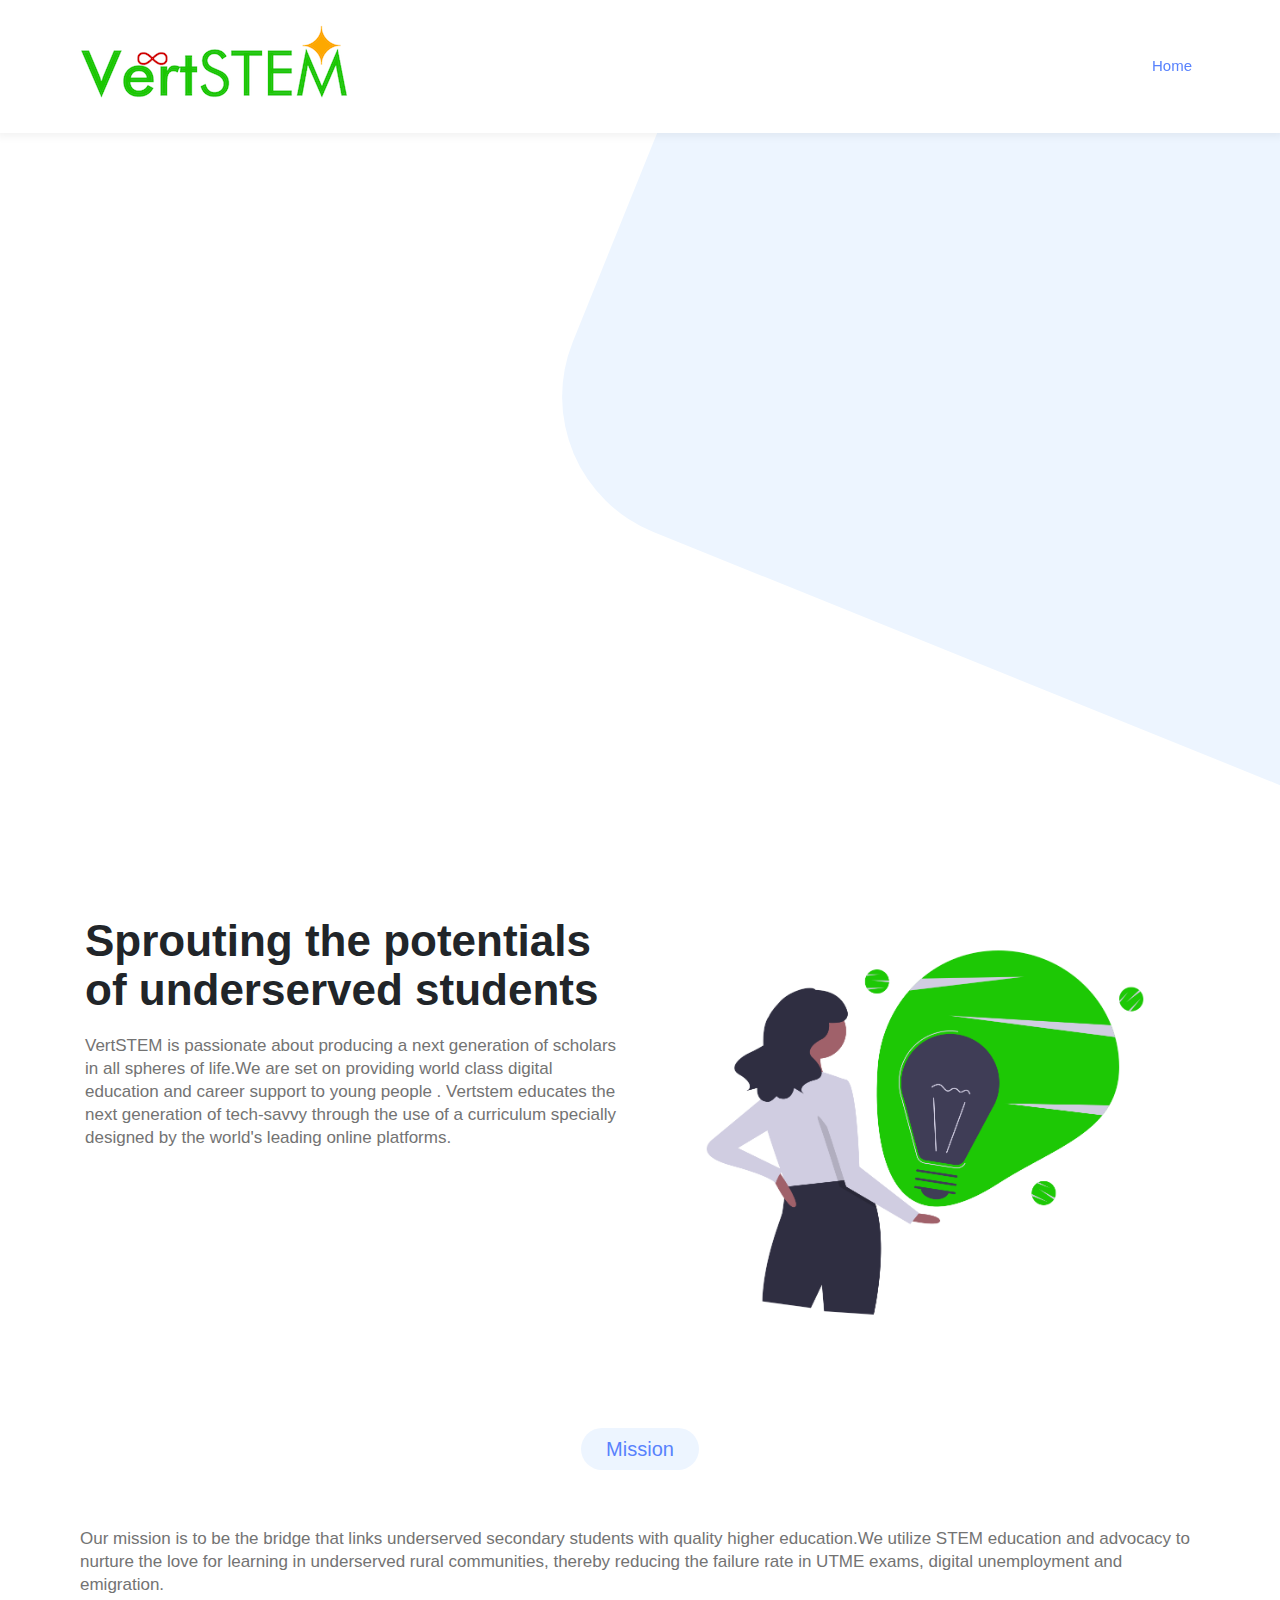
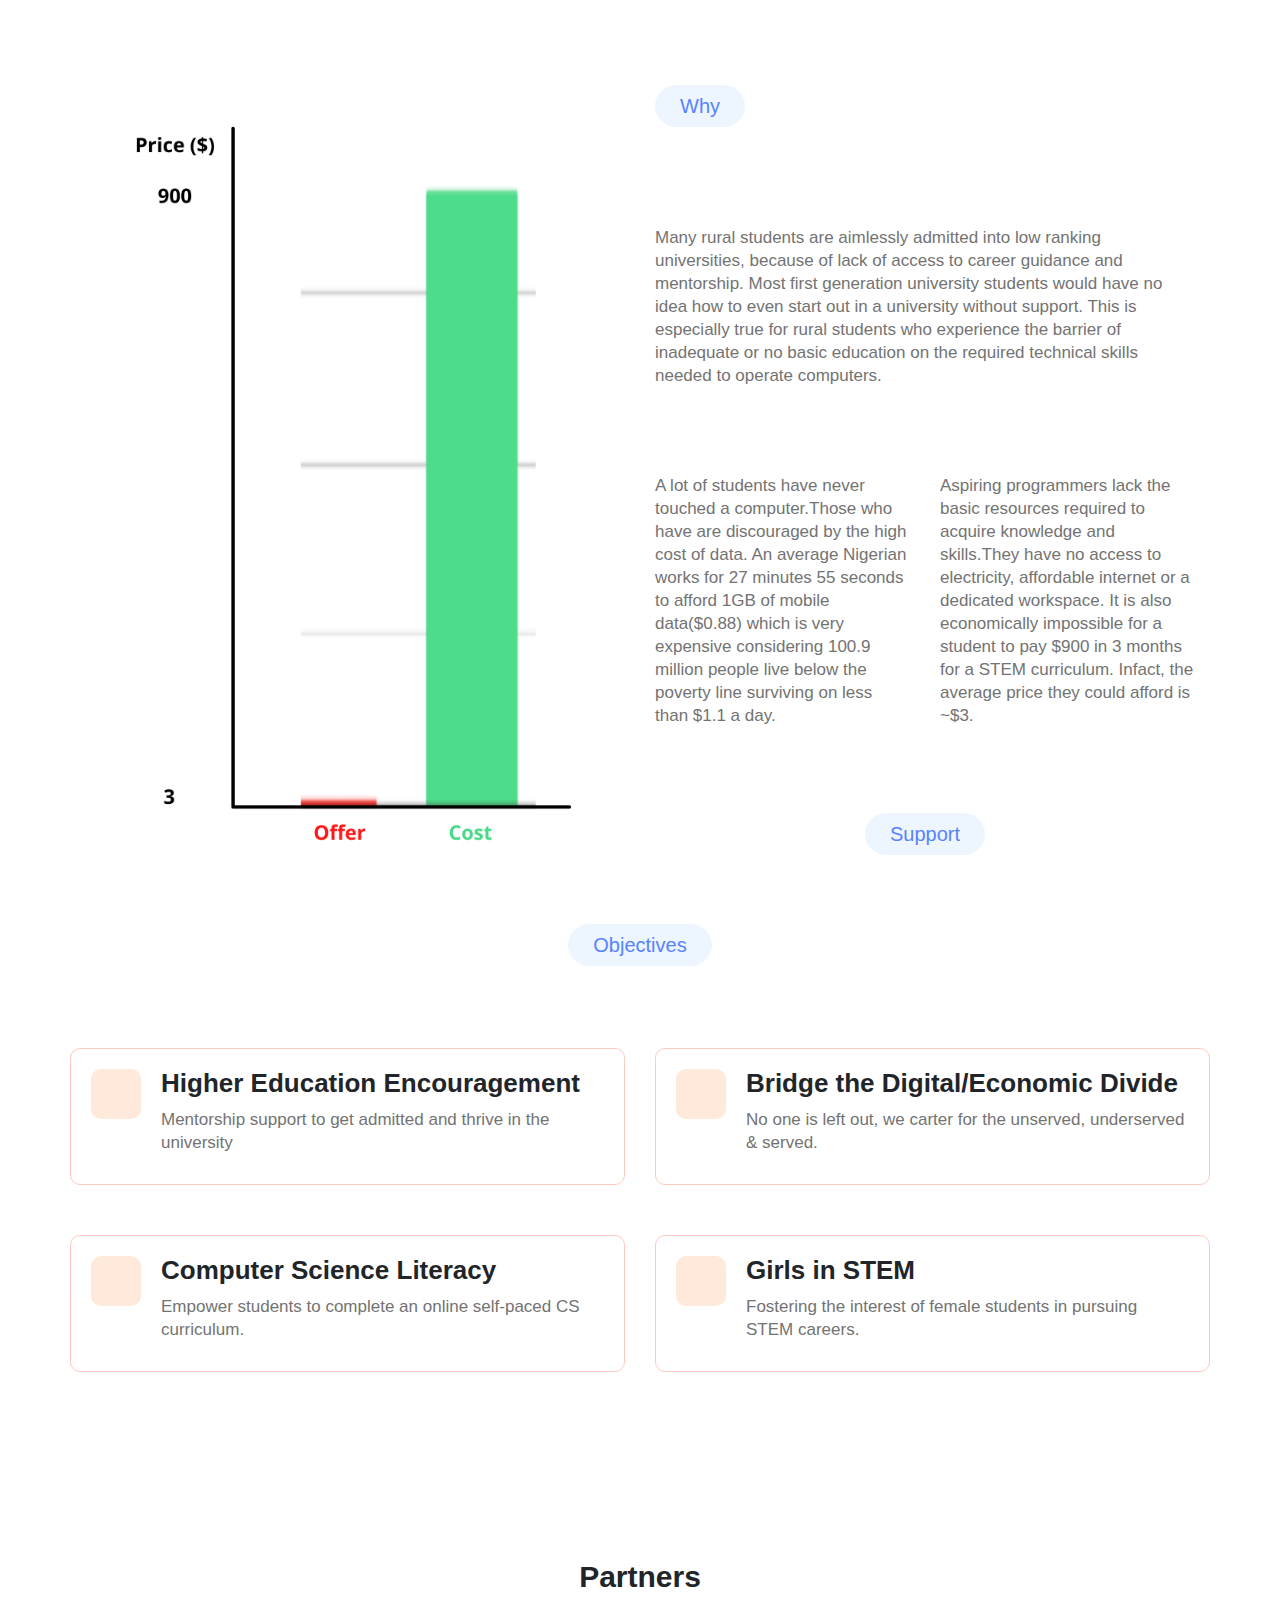
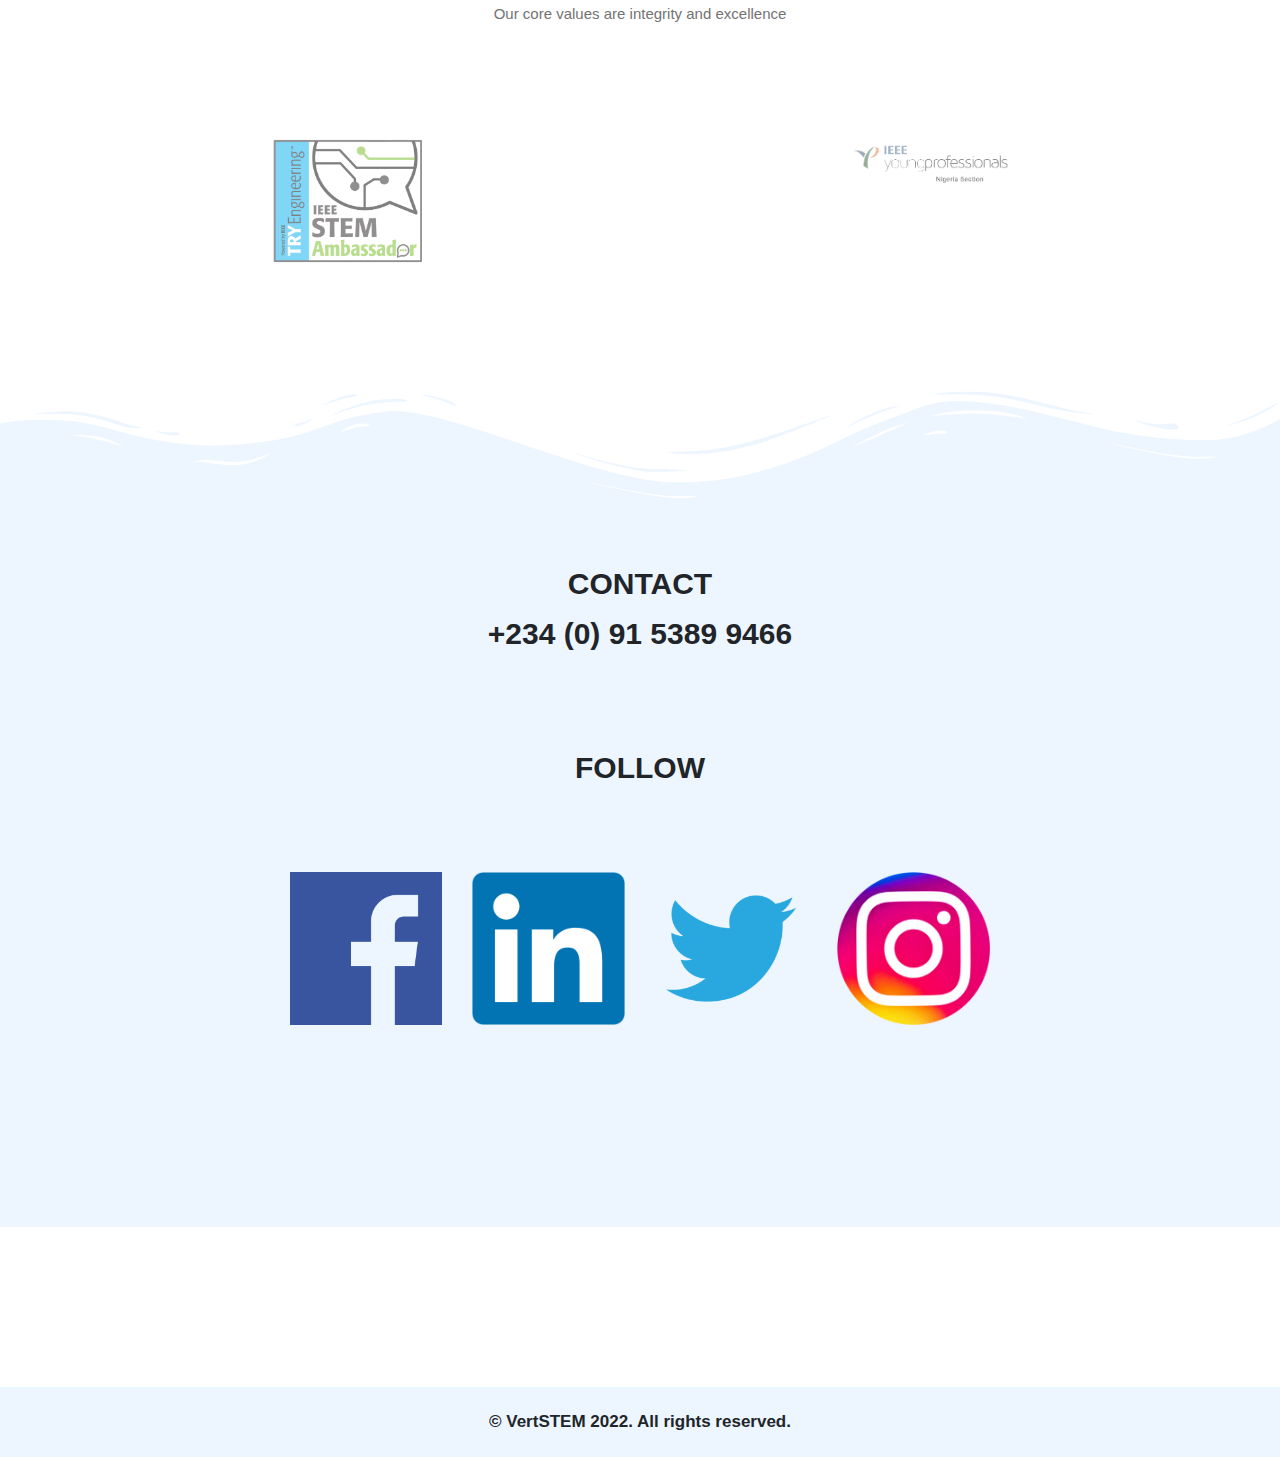
==== index.html @ 28c31aa7 "Add files via upload" ====
<!DOCTYPE html>
<!-- saved from url=(0024)https://digitalpulse.ng/ -->
<html lang="en-US" class="no-js no-svg" itemscope="">

<head><meta http-equiv="Content-Type" content="text/html; charset=UTF-8">

<meta name="viewport" content="width=device-width, initial-scale=1.0, minimum-scale=1.0, maximum-scale=1.0, user-scalable=no">
<link rel="profile" href="">
<title>VertSTEM</title>

	
<link rel="stylesheet"  href="./Digital Pulse Technologies – Creating cutting edge technologies_files/style-starter.css" >
<link rel="stylesheet" id="pxaas-style-css" href="./Digital Pulse Technologies – Creating cutting edge technologies_files/style.css" type="text/css" media="all">
<link rel="stylesheet" id="pxaas-color-css" href="./Digital Pulse Technologies – Creating cutting edge technologies_files/color.css" type="text/css" media="all">
<link rel="stylesheet" id="elementor-frontend-css" href="./Digital Pulse Technologies – Creating cutting edge technologies_files/frontend.min.css" type="text/css" media="all">

<link rel="stylesheet" id="elementor-post-4274-css" href="./Digital Pulse Technologies – Creating cutting edge technologies_files/post-4274.css" type="text/css" media="all">

<meta name="msapplication-TileImage" content="">
<link rel="icon" type="image/png" href="./Digital Pulse Technologies – Creating cutting edge technologies_files/vertstem1.png">

</head>



<body class="home page-template page-template-home-page page-template-home-page-php page page-id-4274 wp-custom-logo pxaas-body folio-archive- pxaas-front-page elementor-default elementor-page elementor-page-4274" data-elementor-device-mode="desktop" data-new-gr-c-s-check-loaded="14.1052.0" data-gr-ext-installed=""> 
                 
        <header class="navbar navbar-expand-lg navbar-special-transparent navbar-colored">

    		<div class="container">
        	<div class="logo-holder navbar-brand">

            <a  class="custom-logo-link" rel="home"><img src="./Digital Pulse Technologies – Creating cutting edge technologies_files/vertstem1.png" class="custom-logo" alt=""></a>        
        	</div>

        	<button class="navbar-toggler" type="button" data-toggle="collapse" data-target="#main-navbar" aria-controls="main-navbar" aria-expanded="false" aria-label="Toggle navigation">
            <span class="fa fa-bars"></span>
        	</button>
            <nav id="main-navbar" class="default-external-nav collapse navbar-collapse" aria-label="Top Menu">
        	<ul id="top-menu" class="navbar-nav ml-auto"><li id="menu-item-5813" class="menu-item menu-item-type-custom menu-item-object-custom current-menu-item current_page_item menu-item-home menu-item-5813"><a href="www.vertstem.org/" aria-current="page">Home</a></li>
			</ul>    
			</nav><!-- #site-navigation -->

          
            
            </div>
		</header> 

   			 <main role="main">



			
			<div data-elementor-type="post" data-elementor-id="4274" class="elementor elementor-4274" data-elementor-settings="[]">
			<div class="elementor-inner">
			<div class="elementor-section-wrap">
							
			<section class="elementor-element elementor-element-50d622d img-shape-1 elementor-section-height-min-height elementor-section-boxed elementor-section-height-default elementor-section-items-middle elementor-section elementor-top-section" data-id="50d622d" data-element_type="section" data-settings="{&quot;background_background&quot;:&quot;classic&quot;}">

			<div class="elementor-container elementor-column-gap-default">
			<div class="elementor-row">
			<div class="elementor-element elementor-element-29823d1 elementor-column elementor-col-100 elementor-top-column" data-id="29823d1" data-element_type="column" id="home-sec">
			<div class="elementor-column-wrap  elementor-element-populated">
			<div class="elementor-widget-wrap">
			<div class="elementor-element elementor-element-59ad6de elementor-widget elementor-widget-hero_slider" data-id="59ad6de" data-element_type="widget" data-widget_type="hero_slider.default">
			<div class="elementor-widget-container">
			<div class="sec-hero-slider">
            <iframe width="560" height="315" src="https://www.youtube-nocookie.com/embed/OPOu_HGy3Zk?controls=0" title="YouTube video player" frameborder="0" allow="accelerometer; autoplay; clipboard-write; encrypted-media; gyroscope; picture-in-picture" allowfullscreen></iframe>
                                                   
            </div>
            </div>
			<div>
			</div>
			</div>
			</div>
			</div>
			</div>
			</div>
			</section>



			<section class="elementor-element elementor-element-93895d3 elementor-section-boxed elementor-section-height-default elementor-section-height-default elementor-section elementor-top-section" data-id="93895d3" data-element_type="section" id="about-sec">

				<div class="elementor-container elementor-column-gap-default">
				<div class="elementor-row">
				<div class="elementor-element elementor-element-85b320d elementor-column elementor-col-100 elementor-top-column" data-id="85b320d" data-element_type="column">
				<div class="elementor-column-wrap  elementor-element-populated">
				<div class="elementor-widget-wrap">

				<section class="elementor-element elementor-element-58a046e elementor-section-boxed elementor-section-height-default elementor-section-height-default elementor-section elementor-inner-section" data-id="58a046e" data-element_type="section">

				<div class="elementor-container elementor-column-gap-default">
				<div class="elementor-row">
				<div class="elementor-element elementor-element-9e30d43 elementor-column elementor-col-50 elementor-inner-column" data-id="9e30d43" data-element_type="column">
				<div class="elementor-column-wrap  elementor-element-populated">
				<div class="elementor-widget-wrap">
				<div class="elementor-element elementor-element-becbc73 elementor-widget elementor-widget-feature_box" data-id="becbc73" data-element_type="widget" data-widget_type="feature_box.default">
				<div class="elementor-widget-container">
			         
                <div class="no-column">
                <div class="feature-box feature-box-left feature-type-not-icon-1-3 mt-25px mb-25px wow fadeIn" data-wow-delay="0s" style="visibility: visible; animation-delay: 0s; animation-name: fadeIn;">
                    
                                        
                <div class="sec-content">

                <h1 class="mb-20px">Sprouting the potentials of underserved students</h1>

                <p>VertSTEM is  passionate about producing a next generation of scholars in all spheres of life.We are set on providing world class digital education and career support to young people . Vertstem educates the next generation of tech-savvy through the use of a curriculum specially designed by the world's leading online platforms.</p>
                                
                          
                </div>
                </div>
                </div>
        		</div>
				</div>

				<div class="elementor-element elementor-element-817ba3c elementor-widget elementor-widget-text-editor" data-id="817ba3c" data-element_type="widget" data-widget_type="text-editor.default">
				<div class="elementor-widget-container">
					
				</div>
				</div>
				<div class="elementor-element elementor-element-addd4ff elementor-widget elementor-widget-px_button" data-id="addd4ff" data-element_type="widget" data-widget_type="px_button.default">
				
				</div>
				</div>
				</div>
				</div>
				<div class="elementor-element elementor-element-6321278 elementor-column elementor-col-50 elementor-inner-column" data-id="6321278" data-element_type="column">
				<div class="elementor-column-wrap  elementor-element-populated">
				<div class="elementor-widget-wrap">
				<div class="elementor-element elementor-element-ea1587c elementor-widget elementor-widget-px_image" data-id="ea1587c" data-element_type="widget" data-widget_type="px_image.default">
				<div class="elementor-widget-container">
			    <div class="mt-25px mb-25px">
                            
                    <img class="" src="./Digital Pulse Technologies – Creating cutting edge technologies_files/x.png" alt="">
               
                        
                </div>
        		</div>
				</div>
				</div>
				</div>
				</div>
				</div>
				</div>
			</section>


			<section class="elementor-element elementor-element-9e5ee8c elementor-section-boxed elementor-section-height-default elementor-section-height-default elementor-section elementor-inner-section" data-id="9e5ee8c" data-element_type="section">


				<div class="elementor-container elementor-column-gap-default">
				<div class="elementor-row">
				<div class="elementor-element elementor-element-2ce9e07 elementor-column elementor-col-100 elementor-inner-column" data-id="2ce9e07" data-element_type="column">
				<div class="elementor-column-wrap  elementor-element-populated">
				<div class="elementor-widget-wrap">
				<div class="elementor-element elementor-element-71a4bd6 elementor-widget elementor-widget-section_title" data-id="71a4bd6" data-element_type="widget" data-widget_type="section_title.default">
				<div class="elementor-widget-container">
			    <div class="section-title section-title-center">

                <!--h3 class="title-h">Mission</h3-->
                <span class="fs-20 fw-400 pt-10px pb-10px pr-25px pl-25px radius-50px bg-gray color-blue">Mission</span>

                <br> </br>  <br> </br>
                                       
                </div> 

                <p class="title-p">Our mission is to be the bridge that links underserved secondary students with quality higher education.We utilize STEM education and advocacy to nurture the love for learning in underserved rural communities, thereby reducing the failure rate in UTME exams, digital unemployment and emigration. </p>
             
       			</div>
        		</div>
				</div>

			</section>

			<section class="elementor-element elementor-element-ca918c5 elementor-section-boxed elementor-section-height-default elementor-section-height-default elementor-section elementor-inner-section" data-id="ca918c5" data-element_type="section">
					<div class="elementor-container elementor-column-gap-default">
				    <div class="elementor-row">
				    <div class="elementor-element elementor-element-e5cb6f5 elementor-column elementor-col-50 elementor-inner-column" data-id="e5cb6f5" data-element_type="column">
			        <div class="elementor-column-wrap  elementor-element-populated">
					<div class="elementor-widget-wrap">
				    <div class="elementor-element elementor-element-f35b940 elementor-widget elementor-widget-px_image" data-id="f35b940" data-element_type="widget" data-widget_type="px_image.default">
				    <div class="elementor-widget-container">
			        <div class="mt-25px mb-25px">
                            
                    <img class="" src="./Digital Pulse Technologies – Creating cutting edge technologies_files/price.png" alt="">
                        
                    </div>
        		    </div>
				    </div>
					</div>
			        </div>
		            </div>


				    <div class="elementor-element elementor-element-b798c7e elementor-column elementor-col-50 elementor-inner-column" data-id="b798c7e" data-element_type="column">
					<div class="elementor-column-wrap  elementor-element-populated">
					<div class="elementor-widget-wrap">
					<div class="elementor-element elementor-element-a29e73c elementor-widget elementor-widget-feature_box" data-id="a29e73c" data-element_type="widget" data-widget_type="feature_box.default">
					<div class="elementor-widget-container">   
            		<div class="no-column">
                	<div class="feature-box feature-box-left feature-type-not-icon-1-3 mt-25px mb-25px " data-wow-delay="0s">                 
                    <div class="sec-content">

                     <span class="fs-20 fw-400 pt-10px pb-10px pr-25px pl-25px radius-50px bg-gray color-blue">Why</span>
                                  <br> </br>  <br> </br> <br> </br>                                                     
                                
                                                            <!-- <div class="sec-desc"> -->
                                    <p class="title-p">Many rural students are aimlessly admitted into low ranking universities, because of lack of access to career guidance and mentorship. Most first generation university students would have no idea how to even start out in a university without support. This is especially true for rural students who experience the barrier of inadequate or no basic education on the required technical skills needed to operate computers.</p>
                                <!-- </div> -->
                            
                    </div>
	                </div>
	            	</div>
	        		</div>
					</div>


					<div class="elementor-element elementor-element-3ed2094 elementor-widget elementor-widget-feature_box" data-id="3ed2094" data-element_type="widget" data-widget_type="feature_box.default">
					<div class="elementor-widget-container">
				    <div class="row">
	         
	                <div class="col-md-6 ">
	                <div class="feature-box feature-box-left feature-type-4 mb-40px " data-wow-delay="0s">
	                    
	                                                                
	                <div class="sec-content">
                                                        
                                           
                                                                                        
                                     <br> </br>                                                    
                                                            <!-- <div class="sec-desc"> -->
                                    <p class="title-p">A lot of students have never touched a computer.Those who have  are discouraged by the high cost of data. An average Nigerian works for 27 minutes 55 seconds to afford 1GB of mobile data($0.88) which is very expensive considering 100.9 million people live below the poverty line surviving on less than $1.1 a day.</p>


                                    <br> </br> 
                                <!-- </div> -->
                            
	                </div>
	                </div>
	                </div>
	                <div class="col-md-6 ">
	                <div class="feature-box feature-box-left feature-type-4 mb-40px " data-wow-delay="0s">
	                                                         
	                <div class="sec-content">

                					<br> </br> 

                                    <p class="title-p">Aspiring programmers lack the basic resources required to acquire knowledge and skills.They have no access to electricity, affordable internet or a dedicated workspace. It is also economically impossible for a student to pay $900 in 3 months for a STEM curriculum. Infact, the average price they could afford is ~$3.</p>

                                    <br> </br> 
                                <!-- </div> -->
                            
                    </div>
                	</div>
            		</div>




            		<div class="section-title section-title-center">

                
                	<span class="fs-20 fw-400 pt-10px pb-10px pr-25px pl-25px radius-50px bg-gray color-blue">Support</span>

              		

            		</div>



        			</div>
        			</div>
					</div>
					</div>
					</div>
					</div>
					</div>
					</div>
		</section>


				<div class="section-title section-title-center">

                <!--h3 class="title-h">Mission</h3-->
                <span class="fs-20 fw-400 pt-10px pb-10px pr-25px pl-25px radius-50px bg-gray color-blue">Objectives</span>

                <br> </br>  <br> </br>
                                       
                </div> 

				<div class="elementor-element elementor-element-432fe9e elementor-widget elementor-widget-feature_box" data-id="432fe9e" data-element_type="widget" data-widget_type="feature_box.default">
				<div class="elementor-widget-container">
			    <div class="row">


					<div class="col-md-6 ">
                	<div class="feature-box feature-box-left feature-type-8 mt-25px mb-25px p-relative mb-20px p-20px radius-10px transition-3 wow fadeInUp" data-wow-delay="0s" style="visibility: visible; animation-delay: 0s; animation-name: fadeInUp;">
                    
                                                                        <i class="icon-mobile icon fs-25 p-absolute text-center radius-10px color-orange bg-orange-lh"></i>
                                                                
                    <div class="sec-content">
                                                        
                                                                                                <a class="feature-title"  target="_blank">
                                        <h3 class="title-h "> Higher Education Encouragement</h3>
                                    </a>
                                                                                        
                                                                                        
                                                            <!-- <div class="sec-desc"> -->
                                    <p class="title-p">Mentorship support to get admitted and thrive in the university </p>
                                <!-- </div> -->
                            
                    </div>
                	</div>
            		</div>





            		<div class="col-md-6 ">
                	<div class="feature-box feature-box-left feature-type-8 mt-25px mb-25px p-relative mb-20px p-20px radius-10px transition-3 wow fadeInUp" data-wow-delay="0s" style="visibility: visible; animation-delay: 0s; animation-name: fadeInUp;">
                    
                                                                        <i class="icon-cloud icon fs-25 p-absolute text-center radius-10px color-orange bg-orange-lh"></i>
                                                                
                    <div class="sec-content">
                                                        
                                                                                                <a class="feature-title"  target="_blank">
                                        <h3 class="title-h "> Bridge the Digital/Economic Divide</h3>
                                    </a>
                                                                                        
                                                                                        
                                                            <!-- <div class="sec-desc"> -->
                                    <p class="title-p">No one is left out, we carter for the unserved, underserved & served.</p>
                                <!-- </div> -->
                            
                    </div>
                	</div>
            		</div>


         
                    <div class="col-md-6 ">
                    <div class="feature-box feature-box-left feature-type-8 mt-25px mb-25px p-relative mb-20px p-20px radius-10px transition-3 wow fadeInUp" data-wow-delay="0s" style="visibility: visible; animation-delay: 0s; animation-name: fadeInUp;">
                    
                                                                        <i class="icon-phone icon fs-25 p-absolute text-center radius-10px color-orange bg-orange-lh"></i>
                                                                
                    <div class="sec-content">
                                                        
                                                                                                <a class="feature-title"  target="_blank">
                                        <h3 class="title-h "> Computer Science Literacy</h3>
                                    </a>
                                                                                        
                                                                                        
                                                            <!-- <div class="sec-desc"> -->
                                    <p class="title-p">Empower students to complete an online self-paced CS curriculum.</p>
                                <!-- </div> -->
                            
                    </div>
               		</div>
           			</div>



                    <div class="col-md-6 ">
                    <div class="feature-box feature-box-left feature-type-8 mt-25px mb-25px p-relative mb-20px p-20px radius-10px transition-3 wow fadeInUp" data-wow-delay="0s" style="visibility: visible; animation-delay: 0s; animation-name: fadeInUp;">
                    
                                                                        <i class="icon-dial icon fs-25 p-absolute text-center radius-10px color-orange bg-orange-lh"></i>
                                                                
                    <div class="sec-content">
                                                        
                                                                                                <a class="feature-title"  target="_blank">
                                        <h3 class="title-h "> Girls in STEM</h3>
                                    </a>
                                                                                        
                                                                                        
                                                            <!-- <div class="sec-desc"> -->
                                    <p class="title-p">Fostering the interest of female students in pursuing STEM careers. </p>
                                <!-- </div> -->
                            
                    </div>
                    </div>
                    </div>
       				</div>
        			</div>
					</div>
					</div>
					</div>
					</div>
					</div>
					</div>
		</section>




		<section class="elementor-element elementor-element-6f03e84 elementor-section-boxed elementor-section-height-default elementor-section-height-default elementor-section elementor-top-section" data-id="6f03e84" data-element_type="section">
					<div class="elementor-container elementor-column-gap-default">
					<div class="elementor-row">
					<div class="elementor-element elementor-element-ac25350 elementor-column elementor-col-100 elementor-top-column" data-id="ac25350" data-element_type="column">
					<div class="elementor-column-wrap  elementor-element-populated">
					<div class="elementor-widget-wrap">
					<div class="elementor-element elementor-element-7a75f48 elementor-widget elementor-widget-section_title" data-id="7a75f48" data-element_type="widget" data-widget_type="section_title.default">
					<div class="elementor-widget-container">
			        <div class="section-title section-title-center">

                     <h3 class="title-h">Partners </h3>
                                        
                	 <p class="title-p">Our core values are integrity and excellence</p>
             
        			</div>
        			</div>
					</div>
				    <div class="elementor-element elementor-element-4468c13 elementor-widget elementor-widget-our_partners" data-id="4468c13" data-element_type="widget" data-widget_type="our_partners.default">
				    <div class="elementor-widget-container">
			        <div class="row partner-wrap">

			        <div class="col-md-2 col-sm-4">
                    <div class="mt-25px mb-25px text-center">

                    <img width="106" height="106" src="./Digital Pulse Technologies – Creating cutting edge technologies_files/.png" class="attachment-partner size-partner" alt=""> 

                    </div>
                    </div>

                    <div class="col-md-2 col-sm-4">
                    <div class="mt-25px mb-25px text-center">
                    <img width="106" height="106" src="./Digital Pulse Technologies – Creating cutting edge technologies_files/IEEESTEMAmb.jpg" class="attachment-partner size-partner" alt="">                           
                    </div>
                    </div>



                    <div class="col-md-2 col-sm-4">
                    <div class="mt-25px mb-25px text-center">
                    <img width="106" height="106" src="./Digital Pulse Technologies – Creating cutting edge technologies_files/.png" class="attachment-partner size-partner" alt="">                           
                    </div>
                    </div>

                    <div class="col-md-2 col-sm-4">
                    <div class="mt-25px mb-25px text-center">
                    <img width="106" height="106" src="./Digital Pulse Technologies – Creating cutting edge technologies_files/.png" class="attachment-partner size-partner" alt="">                           
                    </div>
                    </div>

                    
                    <div class="col-md-2 col-sm-4">
                    <div class="mt-25px mb-25px text-center">
                    <img width="104" height="106" src="./Digital Pulse Technologies – Creating cutting edge technologies_files/yp.png" class="attachment-partner size-partner" alt="">                           
                    </div>
                    </div>
                                   
                                    
                    <div class="col-md-2 col-sm-4">
                    <div class="mt-25px mb-25px text-center">
                    <img width="106" height="106" src="./Digital Pulse Technologies – Creating cutting edge technologies_files/.png" class="attachment-partner size-partner" alt="">                            
                    </div>
                    </div>
                            

                    </div>
	        		</div>
					</div>
					</div>
					</div>
					</div>
					</div>
					</div>
		</section>
				




		
				
		<section class="elementor-element elementor-element-ff851be elementor-section-full_width elementor-section-height-default elementor-section-height-default elementor-section elementor-top-section" data-id="ff851be" data-element_type="section" id="features-sec" data-settings="{&quot;background_background&quot;:&quot;classic&quot;,&quot;shape_divider_top&quot;:&quot;wave-brush&quot;}">
					
				<div class="elementor-shape elementor-shape-top" data-negative="false">
				<svg xmlns="http://www.w3.org/2000/svg" viewBox="0 0 283.5 27.8" preserveAspectRatio="none">
				<path class="elementor-shape-fill" d="M283.5,9.7c0,0-7.3,4.3-14,4.6c-6.8,0.3-12.6,0-20.9-1.5c-11.3-2-33.1-10.1-44.7-5.7	s-12.1,4.6-18,7.4c-6.6,3.2-20,9.6-36.6,9.3C131.6,23.5,99.5,7.2,86.3,8c-1.4,0.1-6.6,0.8-10.5,2c-3.8,1.2-9.4,3.8-17,4.7	c-3.2,0.4-8.3,1.1-14.2,0.9c-1.5-0.1-6.3-0.4-12-1.6c-5.7-1.2-11-3.1-15.8-3.7C6.5,9.2,0,10.8,0,10.8V0h283.5V9.7z M260.8,11.3	c-0.7-1-2-0.4-4.3-0.4c-2.3,0-6.1-1.2-5.8-1.1c0.3,0.1,3.1,1.5,6,1.9C259.7,12.2,261.4,12.3,260.8,11.3z M242.4,8.6	c0,0-2.4-0.2-5.6-0.9c-3.2-0.8-10.3-2.8-15.1-3.5c-8.2-1.1-15.8,0-15.1,0.1c0.8,0.1,9.6-0.6,17.6,1.1c3.3,0.7,9.3,2.2,12.4,2.7	C239.9,8.7,242.4,8.6,242.4,8.6z M185.2,8.5c1.7-0.7-13.3,4.7-18.5,6.1c-2.1,0.6-6.2,1.6-10,2c-3.9,0.4-8.9,0.4-8.8,0.5	c0,0.2,5.8,0.8,11.2,0c5.4-0.8,5.2-1.1,7.6-1.6C170.5,14.7,183.5,9.2,185.2,8.5z M199.1,6.9c0.2,0-0.8-0.4-4.8,1.1	c-4,1.5-6.7,3.5-6.9,3.7c-0.2,0.1,3.5-1.8,6.6-3C197,7.5,199,6.9,199.1,6.9z M283,6c-0.1,0.1-1.9,1.1-4.8,2.5s-6.9,2.8-6.7,2.7	c0.2,0,3.5-0.6,7.4-2.5C282.8,6.8,283.1,5.9,283,6z M31.3,11.6c0.1-0.2-1.9-0.2-4.5-1.2s-5.4-1.6-7.8-2C15,7.6,7.3,8.5,7.7,8.6	C8,8.7,15.9,8.3,20.2,9.3c2.2,0.5,2.4,0.5,5.7,1.6S31.2,11.9,31.3,11.6z M73,9.2c0.4-0.1,3.5-1.6,8.4-2.6c4.9-1.1,8.9-0.5,8.9-0.8	c0-0.3-1-0.9-6.2-0.3S72.6,9.3,73,9.2z M71.6,6.7C71.8,6.8,75,5.4,77.3,5c2.3-0.3,1.9-0.5,1.9-0.6c0-0.1-1.1-0.2-2.7,0.2	C74.8,5.1,71.4,6.6,71.6,6.7z M93.6,4.4c0.1,0.2,3.5,0.8,5.6,1.8c2.1,1,1.8,0.6,1.9,0.5c0.1-0.1-0.8-0.8-2.4-1.3	C97.1,4.8,93.5,4.2,93.6,4.4z M65.4,11.1c-0.1,0.3,0.3,0.5,1.9-0.2s2.6-1.3,2.2-1.2s-0.9,0.4-2.5,0.8C65.3,10.9,65.5,10.8,65.4,11.1	z M34.5,12.4c-0.2,0,2.1,0.8,3.3,0.9c1.2,0.1,2,0.1,2-0.2c0-0.3-0.1-0.5-1.6-0.4C36.6,12.8,34.7,12.4,34.5,12.4z M152.2,21.1	c-0.1,0.1-2.4-0.3-7.5-0.3c-5,0-13.6-2.4-17.2-3.5c-3.6-1.1,10,3.9,16.5,4.1C150.5,21.6,152.3,21,152.2,21.1z"></path>
				<path class="elementor-shape-fill" d="M269.6,18c-0.1-0.1-4.6,0.3-7.2,0c-7.3-0.7-17-3.2-16.6-2.9c0.4,0.3,13.7,3.1,17,3.3	C267.7,18.8,269.7,18,269.6,18z"></path>
				<path class="elementor-shape-fill" d="M227.4,9.8c-0.2-0.1-4.5-1-9.5-1.2c-5-0.2-12.7,0.6-12.3,0.5c0.3-0.1,5.9-1.8,13.3-1.2	S227.6,9.9,227.4,9.8z"></path>
				<path class="elementor-shape-fill" d="M204.5,13.4c-0.1-0.1,2-1,3.2-1.1c1.2-0.1,2,0,2,0.3c0,0.3-0.1,0.5-1.6,0.4	C206.4,12.9,204.6,13.5,204.5,13.4z"></path>
				<path class="elementor-shape-fill" d="M201,10.6c0-0.1-4.4,1.2-6.3,2.2c-1.9,0.9-6.2,3.1-6.1,3.1c0.1,0.1,4.2-1.6,6.3-2.6	S201,10.7,201,10.6z"></path>
				<path class="elementor-shape-fill" d="M154.5,26.7c-0.1-0.1-4.6,0.3-7.2,0c-7.3-0.7-17-3.2-16.6-2.9c0.4,0.3,13.7,3.1,17,3.3	C152.6,27.5,154.6,26.8,154.5,26.7z"></path>
				<path class="elementor-shape-fill" d="M41.9,19.3c0,0,1.2-0.3,2.9-0.1c1.7,0.2,5.8,0.9,8.2,0.7c4.2-0.4,7.4-2.7,7-2.6	c-0.4,0-4.3,2.2-8.6,1.9c-1.8-0.1-5.1-0.5-6.7-0.4S41.9,19.3,41.9,19.3z"></path>
				<path class="elementor-shape-fill" d="M75.5,12.6c0.2,0.1,2-0.8,4.3-1.1c2.3-0.2,2.1-0.3,2.1-0.5c0-0.1-1.8-0.4-3.4,0	C76.9,11.5,75.3,12.5,75.5,12.6z"></path>
				<path class="elementor-shape-fill" d="M15.6,13.2c0-0.1,4.3,0,6.7,0.5c2.4,0.5,5,1.9,5,2c0,0.1-2.7-0.8-5.1-1.4	C19.9,13.7,15.7,13.3,15.6,13.2z"></path>
				</svg>		
				</div>

				<div class="elementor-container elementor-column-gap-default">
				<div class="elementor-row">
				<div class="elementor-element elementor-element-86612ab elementor-column elementor-col-16 elementor-top-column" data-id="86612ab" data-element_type="column">
			    <div class="elementor-column-wrap">
				<div class="elementor-widget-wrap">
				</div>
			    </div>
		        </div>

				<div class="elementor-element elementor-element-67d53d6 text-center elementor-column elementor-col-66 elementor-top-column" data-id="67d53d6" data-element_type="column">
				<div class="elementor-column-wrap  elementor-element-populated">
				<div class="elementor-widget-wrap">
				<div class="elementor-element elementor-element-b1f20eb animated-slow elementor-widget elementor-widget-text-editor animated fadeInUp" data-id="b1f20eb" data-element_type="widget" data-settings="{&quot;_animation&quot;:&quot;fadeInUp&quot;,&quot;_animation_delay&quot;:450}" data-widget_type="text-editor.default">
				<div class="elementor-widget-container">
					
				</div>
			
				<h3> CONTACT </h3>
				
				<h3 class="mb-15px"><span style="color: #212529;">+234 (0) 91 5389 9466</span></h3>
				

				<br> </br> <br> </br>

				<h3>FOLLOW</h3>


<section class="w3l-contacts-12 py-5">
	
  <div class="container py-md-4">
    <div class="contacts12-main">
                  
<div class="row">
                    <div class="col-lg-3 content-photo mt-lg-0 mt-sm-5 mb-md-0 mb-4">
                      <a target="_blank" href="https://www.facebook.com/vertstem/"><img src="./Digital Pulse Technologies – Creating cutting edge technologies_files/facebook.png"  class="img-fluid" alt="content-photo"></a>
                    </div>

                     <div class=" col-lg-3 content-photo mt-lg-0 mt-sm-5 mb-md-0 mb-4">
                      <a target="_blank" href="https://www.linkedin.com/company/79996338/"><img src="./Digital Pulse Technologies – Creating cutting edge technologies_files/linkedIn.png" class="img-fluid2" alt="content-photo"></a>
                    </div>


                   <div class=" col-lg-3 content-photo mt-lg-0 mt-sm-5 mb-md-0 mb-4">
                      <a target="_blank" href="https://twitter.com/VertSTEM/"><img src="./Digital Pulse Technologies – Creating cutting edge technologies_files/twitter.png" class="img-fluid2" alt="content-photo"></a>
                    </div>



                    <div class=" col-lg-3 content-photo mt-lg-0 mt-sm-5 mb-md-0 mb-4">
                      <a target="_blank" href="https://www.instagram.com/vertstem/"><img src="./Digital Pulse Technologies – Creating cutting edge technologies_files/instagram.png" class="img-fluid2" alt="content-photo"></a>
                    </div>
                  </div>

    </div>
                                     
     </div>
      
  

       
</section> 

        		
				
					
				
		
		
   
        </main>
        <!-- end main -->
                

        <footer class="pxaas-footer main-footer">
        
                    <div class="footer-widgets">
                    <div class="container">
                        
                    <div class="row fwids-row"></div>
                    </div>
                	</div>
                    <div class="footer-copyright bg-gray sm-padding text-center">
                    <div class="container">
                    <div class="copyright">
	                <h6 class="mb-0px"><span class="ft-copy">© VertSTEM 2022.  All rights reserved.</span></h6>
	            	</div>
                    </div>
                
                    </div>
        </footer>
---- Digital Pulse Technologies – Creating cutting edge technologies_files/style-starter.css ----
/*--
Author: W3layouts
Author URL: http://w3layouts.com
--*/

@charset "UTF-8";

/*!
 * Bootstrap v4.4.1 (https://getbootstrap.com/)
 * Copyright 2011-2019 The Bootstrap Authors
 * Copyright 2011-2019 Twitter, Inc.
 * Licensed under MIT (https://github.com/twbs/bootstrap/blob/master/LICENSE)
 */
:root {
  --blue: #007bff;
  --indigo: #6610f2;
  --purple: #6f42c1;
  --pink: #e83e8c;
  --red: #dc3545;
  --orange: #fd7e14;
  --yellow: #ffc107;
  --green: #28a745;
  --teal: #20c997;
  --cyan: #17a2b8;
  --white: #fff;
  --gray: #6c757d;
  --gray-dark: #343a40;
  --primary: #29a19c;
  --secondary: #222831;
  --success: #28a745;
  --info: #17a2b8;
  --warning: #ffc107;
  --danger: #dc3545;
  --light: #f8f9fa;
  --dark: #343a40;
  --breakpoint-xs: 0;
  --breakpoint-sm: 576px;
  --breakpoint-md: 768px;
  --breakpoint-lg: 992px;
  --breakpoint-xl: 1200px;
  --font-family-sans-serif: -apple-system, BlinkMacSystemFont, "Segoe UI", Roboto, "Helvetica Neue", Arial, "Noto Sans", sans-serif, "Apple Color Emoji", "Segoe UI Emoji", "Segoe UI Symbol", "Noto Color Emoji";
  --font-family-monospace: SFMono-Regular, Menlo, Monaco, Consolas, "Liberation Mono", "Courier New", monospace;
}

*,
*::before,
*::after {
  box-sizing: border-box;
}

html {
  font-family: sans-serif;
  line-height: 1.15;
  -webkit-text-size-adjust: 100%;
  -webkit-tap-highlight-color: rgba(0, 0, 0, 0);
}

article,
aside,
figcaption,
figure,
footer,
header,
hgroup,
main,
nav,
section {
  display: block;
}

body {
  margin: 0;
  font-family: -apple-system, BlinkMacSystemFont, "Segoe UI", Roboto, "Helvetica Neue", Arial, "Noto Sans", sans-serif, "Apple Color Emoji", "Segoe UI Emoji", "Segoe UI Symbol", "Noto Color Emoji";
  font-size: 1rem;
  font-weight: 400;
  line-height: 1.5;
  color: #212529;
  text-align: left;
  background-color: #fff;
}

[tabindex="-1"]:focus:not(:focus-visible) {
  outline: 0 !important;
}

hr {
  box-sizing: content-box;
  height: 0;
  overflow: visible;
}

h1,
h2,
h3,
h4,
h5,
h6 {
  margin-top: 0;
  margin-bottom: 0.5rem;
}

p {
  margin-top: 0;
  margin-bottom: 1rem;
}

abbr[title],
abbr[data-original-title] {
  text-decoration: underline;
  -webkit-text-decoration: underline dotted;
  text-decoration: underline dotted;
  cursor: help;
  border-bottom: 0;
  -webkit-text-decoration-skip-ink: none;
  text-decoration-skip-ink: none;
}

address {
  margin-bottom: 1rem;
  font-style: normal;
  line-height: inherit;
}

ol,
ul,
dl {
  margin-top: 0;
  margin-bottom: 1rem;
}

ol ol,
ul ul,
ol ul,
ul ol {
  margin-bottom: 0;
}

dt {
  font-weight: 700;
}

dd {
  margin-bottom: .5rem;
  margin-left: 0;
}

blockquote {
  margin: 0 0 1rem;
}

b,
strong {
  font-weight: bolder;
}

small {
  font-size: 80%;
}

sub,
sup {
  position: relative;
  font-size: 75%;
  line-height: 0;
  vertical-align: baseline;
}

sub {
  bottom: -.25em;
}

sup {
  top: -.5em;
}

a {
  color: #29a19c;
  text-decoration: none;
  background-color: transparent;
}

a:hover {
  color: #196461;
  text-decoration: underline;
}

a:not([href]) {
  color: inherit;
  text-decoration: none;
}

a:not([href]):hover {
  color: inherit;
  text-decoration: none;
}

pre,
code,
kbd,
samp {
  font-family: SFMono-Regular, Menlo, Monaco, Consolas, "Liberation Mono", "Courier New", monospace;
  font-size: 1em;
}

pre {
  margin-top: 0;
  margin-bottom: 1rem;
  overflow: auto;
}

figure {
  margin: 0 0 1rem;
}

img {
  vertical-align: middle;
  border-style: none;
}

svg {
  overflow: hidden;
  vertical-align: middle;
}

table {
  border-collapse: collapse;
}

caption {
  padding-top: 0.75rem;
  padding-bottom: 0.75rem;
  color: #6c757d;
  text-align: left;
  caption-side: bottom;
}

th {
  text-align: inherit;
}

label {
  display: inline-block;
  margin-bottom: 0.5rem;
}

button {
  border-radius: 0;
}

button:focus {
  outline: 1px dotted;
  outline: 5px auto -webkit-focus-ring-color;
}

input,
button,
select,
optgroup,
textarea {
  margin: 0;
  font-family: inherit;
  font-size: inherit;
  line-height: inherit;
}

button,
input {
  overflow: visible;
}

button,
select {
  text-transform: none;
}

select {
  word-wrap: normal;
}

button,
[type="button"],
[type="reset"],
[type="submit"] {
  -webkit-appearance: button;
}

button:not(:disabled),
[type="button"]:not(:disabled),
[type="reset"]:not(:disabled),
[type="submit"]:not(:disabled) {
  cursor: pointer;
}

button::-moz-focus-inner,
[type="button"]::-moz-focus-inner,
[type="reset"]::-moz-focus-inner,
[type="submit"]::-moz-focus-inner {
  padding: 0;
  border-style: none;
}

input[type="radio"],
input[type="checkbox"] {
  box-sizing: border-box;
  padding: 0;
}

input[type="date"],
input[type="time"],
input[type="datetime-local"],
input[type="month"] {
  -webkit-appearance: listbox;
}

textarea {
  overflow: auto;
  resize: vertical;
}

fieldset {
  min-width: 0;
  padding: 0;
  margin: 0;
  border: 0;
}

legend {
  display: block;
  width: 100%;
  max-width: 100%;
  padding: 0;
  margin-bottom: .5rem;
  font-size: 1.5rem;
  line-height: inherit;
  color: inherit;
  white-space: normal;
}

@media (max-width: 1200px) {
  legend {
    font-size: calc(1.275rem + 0.3vw);
  }
}

progress {
  vertical-align: baseline;
}

[type="number"]::-webkit-inner-spin-button,
[type="number"]::-webkit-outer-spin-button {
  height: auto;
}

[type="search"] {
  outline-offset: -2px;
  -webkit-appearance: none;
}

[type="search"]::-webkit-search-decoration {
  -webkit-appearance: none;
}

::-webkit-file-upload-button {
  font: inherit;
  -webkit-appearance: button;
}

output {
  display: inline-block;
}

summary {
  display: list-item;
  cursor: pointer;
}

template {
  display: none;
}

[hidden] {
  display: none !important;
}

h1,
h2,
h3,
h4,
h5,
h6,
.h1,
.h2,
.h3,
.h4,
.h5,
.h6 {
  margin-bottom: 0.5rem;
  font-weight: 500;
  line-height: 1.2;
}

h1,
.h1 {
  font-size: 2.5rem;
}

@media (max-width: 1200px) {

  h1,
  .h1 {
    font-size: calc(1.375rem + 1.5vw);
  }
}

h2,
.h2 {
  font-size: 2rem;
}

@media (max-width: 1200px) {

  h2,
  .h2 {
    font-size: calc(1.325rem + 0.9vw);
  }
}

h3,
.h3 {
  font-size: 1.75rem;
}

@media (max-width: 1200px) {

  h3,
  .h3 {
    font-size: calc(1.3rem + 0.6vw);
  }
}

h4,
.h4 {
  font-size: 1.5rem;
}

@media (max-width: 1200px) {

  h4,
  .h4 {
    font-size: calc(1.275rem + 0.3vw);
  }
}

h5,
.h5 {
  font-size: 1.25rem;
}

h6,
.h6 {
  font-size: 0.75rem;
}


.sm_icon {
 
    
    width: 50px;
    
  /* the height is adjusted automatically*/
}

.lead {
  font-size: 1.25rem;
  font-weight: 300;
}

.display-1 {
  font-size: 6rem;
  font-weight: 300;
  line-height: 1.2;
}

@media (max-width: 1200px) {
  .display-1 {
    font-size: calc(1.725rem + 5.7vw);
  }
}

.display-2 {
  font-size: 5.5rem;
  font-weight: 300;
  line-height: 1.2;
}

@media (max-width: 1200px) {
  .display-2 {
    font-size: calc(1.675rem + 5.1vw);
  }
}

.display-3 {
  font-size: 4.5rem;
  font-weight: 300;
  line-height: 1.2;
}

@media (max-width: 1200px) {
  .display-3 {
    font-size: calc(1.575rem + 3.9vw);
  }
}

.display-4 {
  font-size: 3.5rem;
  font-weight: 300;
  line-height: 1.2;
}

@media (max-width: 1200px) {
  .display-4 {
    font-size: calc(1.475rem + 2.7vw);
  }
}

hr {
  margin-top: 1rem;
  margin-bottom: 1rem;
  border: 0;
  border-top: 1px solid rgba(0, 0, 0, 0.1);
}

small,
.small {
  font-size: 80%;
  font-weight: 400;
}

mark,
.mark {
  padding: 0.2em;
  background-color: #fcf8e3;
}

.list-unstyled {
  padding-left: 0;
  list-style: none;
}

.list-inline {
  padding-left: 0;
  list-style: none;
}

.list-inline-item {
  display: inline-block;
}

.list-inline-item:not(:last-child) {
  margin-right: 0.5rem;
}

.initialism {
  font-size: 90%;
  text-transform: uppercase;
}

.blockquote {
  margin-bottom: 1rem;
  font-size: 1.25rem;
}

.blockquote-footer {
  display: block;
  font-size: 80%;
  color: #6c757d;
}

.blockquote-footer::before {
  content: "\2014\00A0";
}

.img-fluid {
  max-width: 100%;
  height: auto;
}

.img-fluid3 {
  max-width: 25Px;
  height: auto;
  border-radius: 50%;
}


.img-fluid2 {
  max-width: 50Px;
  height: auto;
  border-radius: 50%;
}

.img-thumbnail {
  padding: 0.25rem;
  background-color: #fff;
  border: 1px solid #dee2e6;
  border-radius: 0.25rem;
  max-width: 100%;
  height: auto;
}

.figure {
  display: inline-block;
}

.figure-img {
  margin-bottom: 0.5rem;
  line-height: 1;
}

.figure-caption {
  font-size: 90%;
  color: #6c757d;
}

code {
  font-size: 87.5%;
  color: #e83e8c;
  word-wrap: break-word;
}

a>code {
  color: inherit;
}

kbd {
  padding: 0.2rem 0.4rem;
  font-size: 87.5%;
  color: #fff;
  background-color: #212529;
  border-radius: 0.2rem;
}

kbd kbd {
  padding: 0;
  font-size: 100%;
  font-weight: 700;
}

pre {
  display: block;
  font-size: 87.5%;
  color: #212529;
}

pre code {
  font-size: inherit;
  color: inherit;
  word-break: normal;
}

.pre-scrollable {
  max-height: 340px;
  overflow-y: scroll;
}

.container {
  width: 100%;
  padding-right: 15px;
  padding-left: 15px;
  margin-right: auto;
  margin-left: auto;
}

@media (min-width: 576px) {
  .container {
    max-width: 540px;
  }
}

@media (min-width: 768px) {
  .container {
    max-width: 720px;
  }
}

@media (min-width: 992px) {
  .container {
    max-width: 960px;
  }
}

@media (min-width: 1200px) {
  .container {
    max-width: 1140px;
  }
}

.container-fluid,
.container-sm,
.container-md,
.container-lg,
.container-xl {
  width: 100%;
  padding-right: 15px;
  padding-left: 15px;
  margin-right: auto;
  margin-left: auto;
}

@media (min-width: 576px) {

  .container,
  .container-sm {
    max-width: 540px;
  }
}

@media (min-width: 768px) {

  .container,
  .container-sm,
  .container-md {
    max-width: 720px;
  }
}

@media (min-width: 992px) {

  .container,
  .container-sm,
  .container-md,
  .container-lg {
    max-width: 960px;
  }
}

@media (min-width: 1200px) {

  .container,
  .container-sm,
  .container-md,
  .container-lg,
  .container-xl {
    max-width: 1140px;
  }
}

.row {
  display: flex;
  flex-wrap: wrap;
  margin-right: -15px;
  margin-left: -15px;
}

.no-gutters {
  margin-right: 0;
  margin-left: 0;
}

.no-gutters>.col,
.no-gutters>[class*="col-"] {
  padding-right: 0;
  padding-left: 0;
}

.col-1,
.col-2,
.col-3,
.col-4,
.col-5,
.col-6,
.col-7,
.col-8,
.col-9,
.col-10,
.col-11,
.col-12,
.col,
.col-auto,
.col-sm-1,
.col-sm-2,
.col-sm-3,
.col-sm-4,
.col-sm-5,
.col-sm-6,
.col-sm-7,
.col-sm-8,
.col-sm-9,
.col-sm-10,
.col-sm-11,
.col-sm-12,
.col-sm,
.col-sm-auto,
.col-md-1,
.col-md-2,
.col-md-3,
.col-md-4,
.col-md-5,
.col-md-6,
.col-md-7,
.col-md-8,
.col-md-9,
.col-md-10,
.col-md-11,
.col-md-12,
.col-md,
.col-md-auto,
.col-lg-1,
.col-lg-2,
.col-lg-3,
.col-lg-4,
.col-lg-5,
.col-lg-6,
.col-lg-7,
.col-lg-8,
.col-lg-9,
.col-lg-10,
.col-lg-11,
.col-lg-12,
.col-lg,
.col-lg-auto,
.col-xl-1,
.col-xl-2,
.col-xl-3,
.col-xl-4,
.col-xl-5,
.col-xl-6,
.col-xl-7,
.col-xl-8,
.col-xl-9,
.col-xl-10,
.col-xl-11,
.col-xl-12,
.col-xl,
.col-xl-auto {
  position: relative;
  width: 100%;
  padding-right: 15px;
  padding-left: 15px;
}

.col {
  flex-basis: 0;
  flex-grow: 1;
  max-width: 100%;
}

.row-cols-1>* {
  flex: 0 0 100%;
  max-width: 100%;
}

.row-cols-2>* {
  flex: 0 0 50%;
  max-width: 50%;
}

.row-cols-3>* {
  flex: 0 0 33.33333%;
  max-width: 33.33333%;
}

.row-cols-4>* {
  flex: 0 0 25%;
  max-width: 25%;
}

.row-cols-5>* {
  flex: 0 0 20%;
  max-width: 20%;
}

.row-cols-6>* {
  flex: 0 0 16.66667%;
  max-width: 16.66667%;
}

.col-auto {
  flex: 0 0 auto;
  width: auto;
  max-width: 100%;
}

.col-1 {
  flex: 0 0 8.33333%;
  max-width: 8.33333%;
}

.col-2 {
  flex: 0 0 16.66667%;
  max-width: 16.66667%;
}

.col-3 {
  flex: 0 0 25%;
  max-width: 25%;
}

.col-4 {
  flex: 0 0 33.33333%;
  max-width: 33.33333%;
}

.col-5 {
  flex: 0 0 41.66667%;
  max-width: 41.66667%;
}

.col-6 {
  flex: 0 0 50%;
  max-width: 50%;
}

.col-7 {
  flex: 0 0 58.33333%;
  max-width: 58.33333%;
}

.col-8 {
  flex: 0 0 66.66667%;
  max-width: 66.66667%;
}

.col-9 {
  flex: 0 0 75%;
  max-width: 75%;
}

.col-10 {
  flex: 0 0 83.33333%;
  max-width: 83.33333%;
}

.col-11 {
  flex: 0 0 91.66667%;
  max-width: 91.66667%;
}

.col-12 {
  flex: 0 0 100%;
  max-width: 100%;
}

.order-first {
  order: -1;
}

.order-last {
  order: 13;
}

.order-0 {
  order: 0;
}

.order-1 {
  order: 1;
}

.order-2 {
  order: 2;
}

.order-3 {
  order: 3;
}

.order-4 {
  order: 4;
}

.order-5 {
  order: 5;
}

.order-6 {
  order: 6;
}

.order-7 {
  order: 7;
}

.order-8 {
  order: 8;
}

.order-9 {
  order: 9;
}

.order-10 {
  order: 10;
}

.order-11 {
  order: 11;
}

.order-12 {
  order: 12;
}

.offset-1 {
  margin-left: 8.33333%;
}

.offset-2 {
  margin-left: 16.66667%;
}

.offset-3 {
  margin-left: 25%;
}

.offset-4 {
  margin-left: 33.33333%;
}

.offset-5 {
  margin-left: 41.66667%;
}

.offset-6 {
  margin-left: 50%;
}

.offset-7 {
  margin-left: 58.33333%;
}

.offset-8 {
  margin-left: 66.66667%;
}

.offset-9 {
  margin-left: 75%;
}

.offset-10 {
  margin-left: 83.33333%;
}

.offset-11 {
  margin-left: 91.66667%;
}

@media (min-width: 576px) {
  .col-sm {
    flex-basis: 0;
    flex-grow: 1;
    max-width: 100%;
  }

  .row-cols-sm-1>* {
    flex: 0 0 100%;
    max-width: 100%;
  }

  .row-cols-sm-2>* {
    flex: 0 0 50%;
    max-width: 50%;
  }

  .row-cols-sm-3>* {
    flex: 0 0 33.33333%;
    max-width: 33.33333%;
  }

  .row-cols-sm-4>* {
    flex: 0 0 25%;
    max-width: 25%;
  }

  .row-cols-sm-5>* {
    flex: 0 0 20%;
    max-width: 20%;
  }

  .row-cols-sm-6>* {
    flex: 0 0 16.66667%;
    max-width: 16.66667%;
  }

  .col-sm-auto {
    flex: 0 0 auto;
    width: auto;
    max-width: 100%;
  }

  .col-sm-1 {
    flex: 0 0 8.33333%;
    max-width: 8.33333%;
  }

  .col-sm-2 {
    flex: 0 0 16.66667%;
    max-width: 16.66667%;
  }

  .col-sm-3 {
    flex: 0 0 25%;
    max-width: 25%;
  }

  .col-sm-4 {
    flex: 0 0 33.33333%;
    max-width: 33.33333%;
  }

  .col-sm-5 {
    flex: 0 0 41.66667%;
    max-width: 41.66667%;
  }

  .col-sm-6 {
    flex: 0 0 50%;
    max-width: 50%;
  }

  .col-sm-7 {
    flex: 0 0 58.33333%;
    max-width: 58.33333%;
  }

  .col-sm-8 {
    flex: 0 0 66.66667%;
    max-width: 66.66667%;
  }

  .col-sm-9 {
    flex: 0 0 75%;
    max-width: 75%;
  }

  .col-sm-10 {
    flex: 0 0 83.33333%;
    max-width: 83.33333%;
  }

  .col-sm-11 {
    flex: 0 0 91.66667%;
    max-width: 91.66667%;
  }

  .col-sm-12 {
    flex: 0 0 100%;
    max-width: 100%;
  }

  .order-sm-first {
    order: -1;
  }

  .order-sm-last {
    order: 13;
  }

  .order-sm-0 {
    order: 0;
  }

  .order-sm-1 {
    order: 1;
  }

  .order-sm-2 {
    order: 2;
  }

  .order-sm-3 {
    order: 3;
  }

  .order-sm-4 {
    order: 4;
  }

  .order-sm-5 {
    order: 5;
  }

  .order-sm-6 {
    order: 6;
  }

  .order-sm-7 {
    order: 7;
  }

  .order-sm-8 {
    order: 8;
  }

  .order-sm-9 {
    order: 9;
  }

  .order-sm-10 {
    order: 10;
  }

  .order-sm-11 {
    order: 11;
  }

  .order-sm-12 {
    order: 12;
  }

  .offset-sm-0 {
    margin-left: 0;
  }

  .offset-sm-1 {
    margin-left: 8.33333%;
  }

  .offset-sm-2 {
    margin-left: 16.66667%;
  }

  .offset-sm-3 {
    margin-left: 25%;
  }

  .offset-sm-4 {
    margin-left: 33.33333%;
  }

  .offset-sm-5 {
    margin-left: 41.66667%;
  }

  .offset-sm-6 {
    margin-left: 50%;
  }

  .offset-sm-7 {
    margin-left: 58.33333%;
  }

  .offset-sm-8 {
    margin-left: 66.66667%;
  }

  .offset-sm-9 {
    margin-left: 75%;
  }

  .offset-sm-10 {
    margin-left: 83.33333%;
  }

  .offset-sm-11 {
    margin-left: 91.66667%;
  }
}

@media (min-width: 768px) {
  .col-md {
    flex-basis: 0;
    flex-grow: 1;
    max-width: 100%;
  }

  .row-cols-md-1>* {
    flex: 0 0 100%;
    max-width: 100%;
  }

  .row-cols-md-2>* {
    flex: 0 0 50%;
    max-width: 50%;
  }

  .row-cols-md-3>* {
    flex: 0 0 33.33333%;
    max-width: 33.33333%;
  }

  .row-cols-md-4>* {
    flex: 0 0 25%;
    max-width: 25%;
  }

  .row-cols-md-5>* {
    flex: 0 0 20%;
    max-width: 20%;
  }

  .row-cols-md-6>* {
    flex: 0 0 16.66667%;
    max-width: 16.66667%;
  }

  .col-md-auto {
    flex: 0 0 auto;
    width: auto;
    max-width: 100%;
  }

  .col-md-1 {
    flex: 0 0 8.33333%;
    max-width: 8.33333%;
  }

  .col-md-2 {
    flex: 0 0 16.66667%;
    max-width: 16.66667%;
  }

  .col-md-3 {
    flex: 0 0 25%;
    max-width: 25%;
  }

  .col-md-4 {
    flex: 0 0 33.33333%;
    max-width: 33.33333%;
  }

  .col-md-5 {
    flex: 0 0 41.66667%;
    max-width: 41.66667%;
  }

  .col-md-6 {
    flex: 0 0 50%;
    max-width: 50%;
  }

  .col-md-7 {
    flex: 0 0 58.33333%;
    max-width: 58.33333%;
  }

  .col-md-8 {
    flex: 0 0 66.66667%;
    max-width: 66.66667%;
  }

  .col-md-9 {
    flex: 0 0 75%;
    max-width: 75%;
  }

  .col-md-10 {
    flex: 0 0 83.33333%;
    max-width: 83.33333%;
  }

  .col-md-11 {
    flex: 0 0 91.66667%;
    max-width: 91.66667%;
  }

  .col-md-12 {
    flex: 0 0 100%;
    max-width: 100%;
  }

  .order-md-first {
    order: -1;
  }

  .order-md-last {
    order: 13;
  }

  .order-md-0 {
    order: 0;
  }

  .order-md-1 {
    order: 1;
  }

  .order-md-2 {
    order: 2;
  }

  .order-md-3 {
    order: 3;
  }

  .order-md-4 {
    order: 4;
  }

  .order-md-5 {
    order: 5;
  }

  .order-md-6 {
    order: 6;
  }

  .order-md-7 {
    order: 7;
  }

  .order-md-8 {
    order: 8;
  }

  .order-md-9 {
    order: 9;
  }

  .order-md-10 {
    order: 10;
  }

  .order-md-11 {
    order: 11;
  }

  .order-md-12 {
    order: 12;
  }

  .offset-md-0 {
    margin-left: 0;
  }

  .offset-md-1 {
    margin-left: 8.33333%;
  }

  .offset-md-2 {
    margin-left: 16.66667%;
  }

  .offset-md-3 {
    margin-left: 25%;
  }

  .offset-md-4 {
    margin-left: 33.33333%;
  }

  .offset-md-5 {
    margin-left: 41.66667%;
  }

  .offset-md-6 {
    margin-left: 50%;
  }

  .offset-md-7 {
    margin-left: 58.33333%;
  }

  .offset-md-8 {
    margin-left: 66.66667%;
  }

  .offset-md-9 {
    margin-left: 75%;
  }

  .offset-md-10 {
    margin-left: 83.33333%;
  }

  .offset-md-11 {
    margin-left: 91.66667%;
  }
}

@media (min-width: 992px) {
  .col-lg {
    flex-basis: 0;
    flex-grow: 1;
    max-width: 100%;
  }

  .row-cols-lg-1>* {
    flex: 0 0 100%;
    max-width: 100%;
  }

  .row-cols-lg-2>* {
    flex: 0 0 50%;
    max-width: 50%;
  }

  .row-cols-lg-3>* {
    flex: 0 0 33.33333%;
    max-width: 33.33333%;
  }

  .row-cols-lg-4>* {
    flex: 0 0 25%;
    max-width: 25%;
  }

  .row-cols-lg-5>* {
    flex: 0 0 20%;
    max-width: 20%;
  }

  .row-cols-lg-6>* {
    flex: 0 0 16.66667%;
    max-width: 16.66667%;
  }

  .col-lg-auto {
    flex: 0 0 auto;
    width: auto;
    max-width: 100%;
  }

  .col-lg-1 {
    flex: 0 0 8.33333%;
    max-width: 8.33333%;
  }

  .col-lg-2 {
    flex: 0 0 16.66667%;
    max-width: 16.66667%;
  }

  .col-lg-3 {
    flex: 0 0 25%;
    max-width: 25%;
  }

  .col-lg-4 {
    flex: 0 0 33.33333%;
    max-width: 33.33333%;
  }

  .col-lg-5 {
    flex: 0 0 41.66667%;
    max-width: 41.66667%;
  }

  .col-lg-6 {
    flex: 0 0 50%;
    max-width: 50%;
  }

  .col-lg-7 {
    flex: 0 0 58.33333%;
    max-width: 58.33333%;
  }

  .col-lg-8 {
    flex: 0 0 66.66667%;
    max-width: 66.66667%;
  }

  .col-lg-9 {
    flex: 0 0 75%;
    max-width: 75%;
  }

  .col-lg-10 {
    flex: 0 0 83.33333%;
    max-width: 83.33333%;
  }

  .col-lg-11 {
    flex: 0 0 91.66667%;
    max-width: 91.66667%;
  }

  .col-lg-12 {
    flex: 0 0 100%;
    max-width: 100%;
  }

  .order-lg-first {
    order: -1;
  }

  .order-lg-last {
    order: 13;
  }

  .order-lg-0 {
    order: 0;
  }

  .order-lg-1 {
    order: 1;
  }

  .order-lg-2 {
    order: 2;
  }

  .order-lg-3 {
    order: 3;
  }

  .order-lg-4 {
    order: 4;
  }

  .order-lg-5 {
    order: 5;
  }

  .order-lg-6 {
    order: 6;
  }

  .order-lg-7 {
    order: 7;
  }

  .order-lg-8 {
    order: 8;
  }

  .order-lg-9 {
    order: 9;
  }

  .order-lg-10 {
    order: 10;
  }

  .order-lg-11 {
    order: 11;
  }

  .order-lg-12 {
    order: 12;
  }

  .offset-lg-0 {
    margin-left: 0;
  }

  .offset-lg-1 {
    margin-left: 8.33333%;
  }

  .offset-lg-2 {
    margin-left: 16.66667%;
  }

  .offset-lg-3 {
    margin-left: 25%;
  }

  .offset-lg-4 {
    margin-left: 33.33333%;
  }

  .offset-lg-5 {
    margin-left: 41.66667%;
  }

  .offset-lg-6 {
    margin-left: 50%;
  }

  .offset-lg-7 {
    margin-left: 58.33333%;
  }

  .offset-lg-8 {
    margin-left: 66.66667%;
  }

  .offset-lg-9 {
    margin-left: 75%;
  }

  .offset-lg-10 {
    margin-left: 83.33333%;
  }

  .offset-lg-11 {
    margin-left: 91.66667%;
  }
}

@media (min-width: 1200px) {
  .col-xl {
    flex-basis: 0;
    flex-grow: 1;
    max-width: 100%;
  }

  .row-cols-xl-1>* {
    flex: 0 0 100%;
    max-width: 100%;
  }

  .row-cols-xl-2>* {
    flex: 0 0 50%;
    max-width: 50%;
  }

  .row-cols-xl-3>* {
    flex: 0 0 33.33333%;
    max-width: 33.33333%;
  }

  .row-cols-xl-4>* {
    flex: 0 0 25%;
    max-width: 25%;
  }

  .row-cols-xl-5>* {
    flex: 0 0 20%;
    max-width: 20%;
  }

  .row-cols-xl-6>* {
    flex: 0 0 16.66667%;
    max-width: 16.66667%;
  }

  .col-xl-auto {
    flex: 0 0 auto;
    width: auto;
    max-width: 100%;
  }

  .col-xl-1 {
    flex: 0 0 8.33333%;
    max-width: 8.33333%;
  }

  .col-xl-2 {
    flex: 0 0 16.66667%;
    max-width: 16.66667%;
  }

  .col-xl-3 {
    flex: 0 0 25%;
    max-width: 25%;
  }

  .col-xl-4 {
    flex: 0 0 33.33333%;
    max-width: 33.33333%;
  }

  .col-xl-5 {
    flex: 0 0 41.66667%;
    max-width: 41.66667%;
  }

  .col-xl-6 {
    flex: 0 0 50%;
    max-width: 50%;
  }

  .col-xl-7 {
    flex: 0 0 58.33333%;
    max-width: 58.33333%;
  }

  .col-xl-8 {
    flex: 0 0 66.66667%;
    max-width: 66.66667%;
  }

  .col-xl-9 {
    flex: 0 0 75%;
    max-width: 75%;
  }

  .col-xl-10 {
    flex: 0 0 83.33333%;
    max-width: 83.33333%;
  }

  .col-xl-11 {
    flex: 0 0 91.66667%;
    max-width: 91.66667%;
  }

  .col-xl-12 {
    flex: 0 0 100%;
    max-width: 100%;
  }

  .order-xl-first {
    order: -1;
  }

  .order-xl-last {
    order: 13;
  }

  .order-xl-0 {
    order: 0;
  }

  .order-xl-1 {
    order: 1;
  }

  .order-xl-2 {
    order: 2;
  }

  .order-xl-3 {
    order: 3;
  }

  .order-xl-4 {
    order: 4;
  }

  .order-xl-5 {
    order: 5;
  }

  .order-xl-6 {
    order: 6;
  }

  .order-xl-7 {
    order: 7;
  }

  .order-xl-8 {
    order: 8;
  }

  .order-xl-9 {
    order: 9;
  }

  .order-xl-10 {
    order: 10;
  }

  .order-xl-11 {
    order: 11;
  }

  .order-xl-12 {
    order: 12;
  }

  .offset-xl-0 {
    margin-left: 0;
  }

  .offset-xl-1 {
    margin-left: 8.33333%;
  }

  .offset-xl-2 {
    margin-left: 16.66667%;
  }

  .offset-xl-3 {
    margin-left: 25%;
  }

  .offset-xl-4 {
    margin-left: 33.33333%;
  }

  .offset-xl-5 {
    margin-left: 41.66667%;
  }

  .offset-xl-6 {
    margin-left: 50%;
  }

  .offset-xl-7 {
    margin-left: 58.33333%;
  }

  .offset-xl-8 {
    margin-left: 66.66667%;
  }

  .offset-xl-9 {
    margin-left: 75%;
  }

  .offset-xl-10 {
    margin-left: 83.33333%;
  }

  .offset-xl-11 {
    margin-left: 91.66667%;
  }
}

.table {
  width: 100%;
  margin-bottom: 1rem;
  color: #212529;
}

.table th,
.table td {
  padding: 0.75rem;
  vertical-align: top;
  border-top: 1px solid #dee2e6;
}

.table thead th {
  vertical-align: bottom;
  border-bottom: 2px solid #dee2e6;
}

.table tbody+tbody {
  border-top: 2px solid #dee2e6;
}

.table-sm th,
.table-sm td {
  padding: 0.3rem;
}

.table-bordered {
  border: 1px solid #dee2e6;
}

.table-bordered th,
.table-bordered td {
  border: 1px solid #dee2e6;
}

.table-bordered thead th,
.table-bordered thead td {
  border-bottom-width: 2px;
}

.table-borderless th,
.table-borderless td,
.table-borderless thead th,
.table-borderless tbody+tbody {
  border: 0;
}

.table-striped tbody tr:nth-of-type(odd) {
  background-color: rgba(0, 0, 0, 0.05);
}

.table-hover tbody tr:hover {
  color: #212529;
  background-color: rgba(0, 0, 0, 0.075);
}

.table-primary,
.table-primary>th,
.table-primary>td {
  background-color: #c3e5e3;
}

.table-primary th,
.table-primary td,
.table-primary thead th,
.table-primary tbody+tbody {
  border-color: #90cecc;
}

.table-hover .table-primary:hover {
  background-color: #b1dddb;
}

.table-hover .table-primary:hover>td,
.table-hover .table-primary:hover>th {
  background-color: #b1dddb;
}

.table-secondary,
.table-secondary>th,
.table-secondary>td {
  background-color: #c1c3c5;
}

.table-secondary th,
.table-secondary td,
.table-secondary thead th,
.table-secondary tbody+tbody {
  border-color: #8c8f94;
}

.table-hover .table-secondary:hover {
  background-color: #b4b6b9;
}

.table-hover .table-secondary:hover>td,
.table-hover .table-secondary:hover>th {
  background-color: #b4b6b9;
}

.table-success,
.table-success>th,
.table-success>td {
  background-color: #c3e6cb;
}

.table-success th,
.table-success td,
.table-success thead th,
.table-success tbody+tbody {
  border-color: #8fd19e;
}

.table-hover .table-success:hover {
  background-color: #b1dfbb;
}

.table-hover .table-success:hover>td,
.table-hover .table-success:hover>th {
  background-color: #b1dfbb;
}

.table-info,
.table-info>th,
.table-info>td {
  background-color: #bee5eb;
}

.table-info th,
.table-info td,
.table-info thead th,
.table-info tbody+tbody {
  border-color: #86cfda;
}

.table-hover .table-info:hover {
  background-color: #abdde5;
}

.table-hover .table-info:hover>td,
.table-hover .table-info:hover>th {
  background-color: #abdde5;
}

.table-warning,
.table-warning>th,
.table-warning>td {
  background-color: #ffeeba;
}

.table-warning th,
.table-warning td,
.table-warning thead th,
.table-warning tbody+tbody {
  border-color: #ffdf7e;
}

.table-hover .table-warning:hover {
  background-color: #ffe8a1;
}

.table-hover .table-warning:hover>td,
.table-hover .table-warning:hover>th {
  background-color: #ffe8a1;
}

.table-danger,
.table-danger>th,
.table-danger>td {
  background-color: #f5c6cb;
}

.table-danger th,
.table-danger td,
.table-danger thead th,
.table-danger tbody+tbody {
  border-color: #ed969e;
}

.table-hover .table-danger:hover {
  background-color: #f1b0b7;
}

.table-hover .table-danger:hover>td,
.table-hover .table-danger:hover>th {
  background-color: #f1b0b7;
}

.table-light,
.table-light>th,
.table-light>td {
  background-color: #fdfdfe;
}

.table-light th,
.table-light td,
.table-light thead th,
.table-light tbody+tbody {
  border-color: #fbfcfc;
}

.table-hover .table-light:hover {
  background-color: #ececf6;
}

.table-hover .table-light:hover>td,
.table-hover .table-light:hover>th {
  background-color: #ececf6;
}

.table-dark,
.table-dark>th,
.table-dark>td {
  background-color: #c6c8ca;
}

.table-dark th,
.table-dark td,
.table-dark thead th,
.table-dark tbody+tbody {
  border-color: #95999c;
}

.table-hover .table-dark:hover {
  background-color: #b9bbbe;
}

.table-hover .table-dark:hover>td,
.table-hover .table-dark:hover>th {
  background-color: #b9bbbe;
}

.table-active,
.table-active>th,
.table-active>td {
  background-color: rgba(0, 0, 0, 0.075);
}

.table-hover .table-active:hover {
  background-color: rgba(0, 0, 0, 0.075);
}

.table-hover .table-active:hover>td,
.table-hover .table-active:hover>th {
  background-color: rgba(0, 0, 0, 0.075);
}

.table .thead-dark th {
  color: #fff;
  background-color: #343a40;
  border-color: #454d55;
}

.table .thead-light th {
  color: #495057;
  background-color: #e9ecef;
  border-color: #dee2e6;
}

.table-dark {
  color: #fff;
  background-color: #343a40;
}

.table-dark th,
.table-dark td,
.table-dark thead th {
  border-color: #454d55;
}

.table-dark.table-bordered {
  border: 0;
}

.table-dark.table-striped tbody tr:nth-of-type(odd) {
  background-color: rgba(255, 255, 255, 0.05);
}

.table-dark.table-hover tbody tr:hover {
  color: #fff;
  background-color: rgba(255, 255, 255, 0.075);
}

@media (max-width: 575.98px) {
  .table-responsive-sm {
    display: block;
    width: 100%;
    overflow-x: auto;
    -webkit-overflow-scrolling: touch;
  }

  .table-responsive-sm>.table-bordered {
    border: 0;
  }
}

@media (max-width: 767.98px) {
  .table-responsive-md {
    display: block;
    width: 100%;
    overflow-x: auto;
    -webkit-overflow-scrolling: touch;
  }

  .table-responsive-md>.table-bordered {
    border: 0;
  }
}

@media (max-width: 991.98px) {
  .table-responsive-lg {
    display: block;
    width: 100%;
    overflow-x: auto;
    -webkit-overflow-scrolling: touch;
  }

  .table-responsive-lg>.table-bordered {
    border: 0;
  }
}

@media (max-width: 1199.98px) {
  .table-responsive-xl {
    display: block;
    width: 100%;
    overflow-x: auto;
    -webkit-overflow-scrolling: touch;
  }

  .table-responsive-xl>.table-bordered {
    border: 0;
  }
}

.table-responsive {
  display: block;
  width: 100%;
  overflow-x: auto;
  -webkit-overflow-scrolling: touch;
}

.table-responsive>.table-bordered {
  border: 0;
}

.form-control {
  display: block;
  width: 100%;
  height: calc(1.5em + 0.75rem + 2px);
  padding: 0.375rem 0.75rem;
  font-size: 1rem;
  font-weight: 400;
  line-height: 1.5;
  color: #495057;
  background-color: #fff;
  background-clip: padding-box;
  border: 1px solid #ced4da;
  border-radius: 0.25rem;
  transition: border-color 0.15s ease-in-out, box-shadow 0.15s ease-in-out;
}

@media (prefers-reduced-motion: reduce) {
  .form-control {
    transition: none;
  }
}

.form-control::-ms-expand {
  background-color: transparent;
  border: 0;
}

.form-control:-moz-focusring {
  color: transparent;
  text-shadow: 0 0 0 #495057;
}

.form-control:focus {
  color: #495057;
  background-color: #fff;
  border-color: #6fdad6;
  outline: 0;
  box-shadow: 0 0 0 0.2rem rgba(41, 161, 156, 0.25);
}

.form-control::-webkit-input-placeholder {
  color: #6c757d;
  opacity: 1;
}

.form-control::-moz-placeholder {
  color: #6c757d;
  opacity: 1;
}

.form-control:-ms-input-placeholder {
  color: #6c757d;
  opacity: 1;
}

.form-control::-ms-input-placeholder {
  color: #6c757d;
  opacity: 1;
}

.form-control::placeholder {
  color: #6c757d;
  opacity: 1;
}

.form-control:disabled,
.form-control[readonly] {
  background-color: #e9ecef;
  opacity: 1;
}

select.form-control:focus::-ms-value {
  color: #495057;
  background-color: #fff;
}

.form-control-file,
.form-control-range {
  display: block;
  width: 100%;
}

.col-form-label {
  padding-top: calc(0.375rem + 1px);
  padding-bottom: calc(0.375rem + 1px);
  margin-bottom: 0;
  font-size: inherit;
  line-height: 1.5;
}

.col-form-label-lg {
  padding-top: calc(0.5rem + 1px);
  padding-bottom: calc(0.5rem + 1px);
  font-size: 1.25rem;
  line-height: 1.5;
}

.col-form-label-sm {
  padding-top: calc(0.25rem + 1px);
  padding-bottom: calc(0.25rem + 1px);
  font-size: 0.875rem;
  line-height: 1.5;
}

.form-control-plaintext {
  display: block;
  width: 100%;
  padding: 0.375rem 0;
  margin-bottom: 0;
  font-size: 1rem;
  line-height: 1.5;
  color: #212529;
  background-color: transparent;
  border: solid transparent;
  border-width: 1px 0;
}

.form-control-plaintext.form-control-sm,
.form-control-plaintext.form-control-lg {
  padding-right: 0;
  padding-left: 0;
}

.form-control-sm {
  height: calc(1.5em + 0.5rem + 2px);
  padding: 0.25rem 0.5rem;
  font-size: 0.875rem;
  line-height: 1.5;
  border-radius: 0.2rem;
}

.form-control-lg {
  height: calc(1.5em + 1rem + 2px);
  padding: 0.5rem 1rem;
  font-size: 1.25rem;
  line-height: 1.5;
  border-radius: 0.3rem;
}

select.form-control[size],
select.form-control[multiple] {
  height: auto;
}

textarea.form-control {
  height: auto;
}

.form-group {
  margin-bottom: 1rem;
}

.form-text {
  display: block;
  margin-top: 0.25rem;
}

.form-row {
  display: flex;
  flex-wrap: wrap;
  margin-right: -5px;
  margin-left: -5px;
}

.form-row>.col,
.form-row>[class*="col-"] {
  padding-right: 5px;
  padding-left: 5px;
}

.form-check {
  position: relative;
  display: block;
  padding-left: 1.25rem;
}

.form-check-input {
  position: absolute;
  margin-top: 0.3rem;
  margin-left: -1.25rem;
}

.form-check-input[disabled]~.form-check-label,
.form-check-input:disabled~.form-check-label {
  color: #6c757d;
}

.form-check-label {
  margin-bottom: 0;
}

.form-check-inline {
  display: inline-flex;
  align-items: center;
  padding-left: 0;
  margin-right: 0.75rem;
}

.form-check-inline .form-check-input {
  position: static;
  margin-top: 0;
  margin-right: 0.3125rem;
  margin-left: 0;
}

.valid-feedback {
  display: none;
  width: 100%;
  margin-top: 0.25rem;
  font-size: 80%;
  color: #28a745;
}

.valid-tooltip {
  position: absolute;
  top: 100%;
  z-index: 5;
  display: none;
  max-width: 100%;
  padding: 0.25rem 0.5rem;
  margin-top: .1rem;
  font-size: 0.875rem;
  line-height: 1.5;
  color: #fff;
  background-color: rgba(40, 167, 69, 0.9);
  border-radius: 0.25rem;
}

.was-validated :valid~.valid-feedback,
.was-validated :valid~.valid-tooltip,
.is-valid~.valid-feedback,
.is-valid~.valid-tooltip {
  display: block;
}

.was-validated .form-control:valid,
.form-control.is-valid {
  border-color: #28a745;
  padding-right: calc(1.5em + 0.75rem);
  background-image: url("data:image/svg+xml,%3csvg xmlns='http://www.w3.org/2000/svg' width='8' height='8' viewBox='0 0 8 8'%3e%3cpath fill='%2328a745' d='M2.3 6.73L.6 4.53c-.4-1.04.46-1.4 1.1-.8l1.1 1.4 3.4-3.8c.6-.63 1.6-.27 1.2.7l-4 4.6c-.43.5-.8.4-1.1.1z'/%3e%3c/svg%3e");
  background-repeat: no-repeat;
  background-position: right calc(0.375em + 0.1875rem) center;
  background-size: calc(0.75em + 0.375rem) calc(0.75em + 0.375rem);
}

.was-validated .form-control:valid:focus,
.form-control.is-valid:focus {
  border-color: #28a745;
  box-shadow: 0 0 0 0.2rem rgba(40, 167, 69, 0.25);
}

.was-validated textarea.form-control:valid,
textarea.form-control.is-valid {
  padding-right: calc(1.5em + 0.75rem);
  background-position: top calc(0.375em + 0.1875rem) right calc(0.375em + 0.1875rem);
}

.was-validated .custom-select:valid,
.custom-select.is-valid {
  border-color: #28a745;
  padding-right: calc(0.75em + 2.3125rem);
  background: url("data:image/svg+xml,%3csvg xmlns='http://www.w3.org/2000/svg' width='4' height='5' viewBox='0 0 4 5'%3e%3cpath fill='%23343a40' d='M2 0L0 2h4zm0 5L0 3h4z'/%3e%3c/svg%3e") no-repeat right 0.75rem center/8px 10px, url("data:image/svg+xml,%3csvg xmlns='http://www.w3.org/2000/svg' width='8' height='8' viewBox='0 0 8 8'%3e%3cpath fill='%2328a745' d='M2.3 6.73L.6 4.53c-.4-1.04.46-1.4 1.1-.8l1.1 1.4 3.4-3.8c.6-.63 1.6-.27 1.2.7l-4 4.6c-.43.5-.8.4-1.1.1z'/%3e%3c/svg%3e") #fff no-repeat center right 1.75rem/calc(0.75em + 0.375rem) calc(0.75em + 0.375rem);
}

.was-validated .custom-select:valid:focus,
.custom-select.is-valid:focus {
  border-color: #28a745;
  box-shadow: 0 0 0 0.2rem rgba(40, 167, 69, 0.25);
}

.was-validated .form-check-input:valid~.form-check-label,
.form-check-input.is-valid~.form-check-label {
  color: #28a745;
}

.was-validated .form-check-input:valid~.valid-feedback,
.was-validated .form-check-input:valid~.valid-tooltip,
.form-check-input.is-valid~.valid-feedback,
.form-check-input.is-valid~.valid-tooltip {
  display: block;
}

.was-validated .custom-control-input:valid~.custom-control-label,
.custom-control-input.is-valid~.custom-control-label {
  color: #28a745;
}

.was-validated .custom-control-input:valid~.custom-control-label::before,
.custom-control-input.is-valid~.custom-control-label::before {
  border-color: #28a745;
}

.was-validated .custom-control-input:valid:checked~.custom-control-label::before,
.custom-control-input.is-valid:checked~.custom-control-label::before {
  border-color: #34ce57;
  background-color: #34ce57;
}

.was-validated .custom-control-input:valid:focus~.custom-control-label::before,
.custom-control-input.is-valid:focus~.custom-control-label::before {
  box-shadow: 0 0 0 0.2rem rgba(40, 167, 69, 0.25);
}

.was-validated .custom-control-input:valid:focus:not(:checked)~.custom-control-label::before,
.custom-control-input.is-valid:focus:not(:checked)~.custom-control-label::before {
  border-color: #28a745;
}

.was-validated .custom-file-input:valid~.custom-file-label,
.custom-file-input.is-valid~.custom-file-label {
  border-color: #28a745;
}

.was-validated .custom-file-input:valid:focus~.custom-file-label,
.custom-file-input.is-valid:focus~.custom-file-label {
  border-color: #28a745;
  box-shadow: 0 0 0 0.2rem rgba(40, 167, 69, 0.25);
}

.invalid-feedback {
  display: none;
  width: 100%;
  margin-top: 0.25rem;
  font-size: 80%;
  color: #dc3545;
}

.invalid-tooltip {
  position: absolute;
  top: 100%;
  z-index: 5;
  display: none;
  max-width: 100%;
  padding: 0.25rem 0.5rem;
  margin-top: .1rem;
  font-size: 0.875rem;
  line-height: 1.5;
  color: #fff;
  background-color: rgba(220, 53, 69, 0.9);
  border-radius: 0.25rem;
}

.was-validated :invalid~.invalid-feedback,
.was-validated :invalid~.invalid-tooltip,
.is-invalid~.invalid-feedback,
.is-invalid~.invalid-tooltip {
  display: block;
}

.was-validated .form-control:invalid,
.form-control.is-invalid {
  border-color: #dc3545;
  padding-right: calc(1.5em + 0.75rem);
  background-image: url("data:image/svg+xml,%3csvg xmlns='http://www.w3.org/2000/svg' width='12' height='12' fill='none' stroke='%23dc3545' viewBox='0 0 12 12'%3e%3ccircle cx='6' cy='6' r='4.5'/%3e%3cpath stroke-linejoin='round' d='M5.8 3.6h.4L6 6.5z'/%3e%3ccircle cx='6' cy='8.2' r='.6' fill='%23dc3545' stroke='none'/%3e%3c/svg%3e");
  background-repeat: no-repeat;
  background-position: right calc(0.375em + 0.1875rem) center;
  background-size: calc(0.75em + 0.375rem) calc(0.75em + 0.375rem);
}

.was-validated .form-control:invalid:focus,
.form-control.is-invalid:focus {
  border-color: #dc3545;
  box-shadow: 0 0 0 0.2rem rgba(220, 53, 69, 0.25);
}

.was-validated textarea.form-control:invalid,
textarea.form-control.is-invalid {
  padding-right: calc(1.5em + 0.75rem);
  background-position: top calc(0.375em + 0.1875rem) right calc(0.375em + 0.1875rem);
}

.was-validated .custom-select:invalid,
.custom-select.is-invalid {
  border-color: #dc3545;
  padding-right: calc(0.75em + 2.3125rem);
  background: url("data:image/svg+xml,%3csvg xmlns='http://www.w3.org/2000/svg' width='4' height='5' viewBox='0 0 4 5'%3e%3cpath fill='%23343a40' d='M2 0L0 2h4zm0 5L0 3h4z'/%3e%3c/svg%3e") no-repeat right 0.75rem center/8px 10px, url("data:image/svg+xml,%3csvg xmlns='http://www.w3.org/2000/svg' width='12' height='12' fill='none' stroke='%23dc3545' viewBox='0 0 12 12'%3e%3ccircle cx='6' cy='6' r='4.5'/%3e%3cpath stroke-linejoin='round' d='M5.8 3.6h.4L6 6.5z'/%3e%3ccircle cx='6' cy='8.2' r='.6' fill='%23dc3545' stroke='none'/%3e%3c/svg%3e") #fff no-repeat center right 1.75rem/calc(0.75em + 0.375rem) calc(0.75em + 0.375rem);
}

.was-validated .custom-select:invalid:focus,
.custom-select.is-invalid:focus {
  border-color: #dc3545;
  box-shadow: 0 0 0 0.2rem rgba(220, 53, 69, 0.25);
}

.was-validated .form-check-input:invalid~.form-check-label,
.form-check-input.is-invalid~.form-check-label {
  color: #dc3545;
}

.was-validated .form-check-input:invalid~.invalid-feedback,
.was-validated .form-check-input:invalid~.invalid-tooltip,
.form-check-input.is-invalid~.invalid-feedback,
.form-check-input.is-invalid~.invalid-tooltip {
  display: block;
}

.was-validated .custom-control-input:invalid~.custom-control-label,
.custom-control-input.is-invalid~.custom-control-label {
  color: #dc3545;
}

.was-validated .custom-control-input:invalid~.custom-control-label::before,
.custom-control-input.is-invalid~.custom-control-label::before {
  border-color: #dc3545;
}

.was-validated .custom-control-input:invalid:checked~.custom-control-label::before,
.custom-control-input.is-invalid:checked~.custom-control-label::before {
  border-color: #e4606d;
  background-color: #e4606d;
}

.was-validated .custom-control-input:invalid:focus~.custom-control-label::before,
.custom-control-input.is-invalid:focus~.custom-control-label::before {
  box-shadow: 0 0 0 0.2rem rgba(220, 53, 69, 0.25);
}

.was-validated .custom-control-input:invalid:focus:not(:checked)~.custom-control-label::before,
.custom-control-input.is-invalid:focus:not(:checked)~.custom-control-label::before {
  border-color: #dc3545;
}

.was-validated .custom-file-input:invalid~.custom-file-label,
.custom-file-input.is-invalid~.custom-file-label {
  border-color: #dc3545;
}

.was-validated .custom-file-input:invalid:focus~.custom-file-label,
.custom-file-input.is-invalid:focus~.custom-file-label {
  border-color: #dc3545;
  box-shadow: 0 0 0 0.2rem rgba(220, 53, 69, 0.25);
}

.form-inline {
  display: flex;
  flex-flow: row wrap;
  align-items: center;
}

.form-inline .form-check {
  width: 100%;
}

@media (min-width: 576px) {
  .form-inline label {
    display: flex;
    align-items: center;
    justify-content: center;
    margin-bottom: 0;
  }

  .form-inline .form-group {
    display: flex;
    flex: 0 0 auto;
    flex-flow: row wrap;
    align-items: center;
    margin-bottom: 0;
  }

  .form-inline .form-control {
    display: inline-block;
    width: auto;
    vertical-align: middle;
  }

  .form-inline .form-control-plaintext {
    display: inline-block;
  }

  .form-inline .input-group,
  .form-inline .custom-select {
    width: auto;
  }

  .form-inline .form-check {
    display: flex;
    align-items: center;
    justify-content: center;
    width: auto;
    padding-left: 0;
  }

  .form-inline .form-check-input {
    position: relative;
    flex-shrink: 0;
    margin-top: 0;
    margin-right: 0.25rem;
    margin-left: 0;
  }

  .form-inline .custom-control {
    align-items: center;
    justify-content: center;
  }

  .form-inline .custom-control-label {
    margin-bottom: 0;
  }
}

.btn {
  display: inline-block;
  font-weight: 400;
  color: #212529;
  text-align: center;
  vertical-align: middle;
  cursor: pointer;
  -webkit-user-select: none;
  -moz-user-select: none;
  -ms-user-select: none;
  user-select: none;
  background-color: transparent;
  border: 1px solid transparent;
  padding: 0.375rem 0.75rem;
  font-size: 1rem;
  line-height: 1.5;
  border-radius: 0.25rem;
  transition: color 0.15s ease-in-out, background-color 0.15s ease-in-out, border-color 0.15s ease-in-out, box-shadow 0.15s ease-in-out;
}

@media (prefers-reduced-motion: reduce) {
  .btn {
    transition: none;
  }
}

.btn:hover {
  color: #212529;
  text-decoration: none;
}

.btn:focus,
.btn.focus {
  outline: 0;
  box-shadow: 0 0 0 0.2rem rgba(41, 161, 156, 0.25);
}

.btn.disabled,
.btn:disabled {
  opacity: 0.65;
}

a.btn.disabled,
fieldset:disabled a.btn {
  pointer-events: none;
}

.btn-primary {
  color: #fff;
  background-color: #29a19c;
  border-color: #29a19c;
}

.btn-primary:hover {
  color: #fff;
  background-color: #21837e;
  border-color: #1f7875;
}

.btn-primary:focus,
.btn-primary.focus {
  color: #fff;
  background-color: #21837e;
  border-color: #1f7875;
  box-shadow: 0 0 0 0.2rem rgba(73, 175, 171, 0.5);
}

.btn-primary.disabled,
.btn-primary:disabled {
  color: #fff;
  background-color: #29a19c;
  border-color: #29a19c;
}

.btn-primary:not(:disabled):not(.disabled):active,
.btn-primary:not(:disabled):not(.disabled).active,
.show>.btn-primary.dropdown-toggle {
  color: #fff;
  background-color: #1f7875;
  border-color: #1c6e6b;
}

.btn-primary:not(:disabled):not(.disabled):active:focus,
.btn-primary:not(:disabled):not(.disabled).active:focus,
.show>.btn-primary.dropdown-toggle:focus {
  box-shadow: 0 0 0 0.2rem rgba(73, 175, 171, 0.5);
}

.btn-secondary {
  color: #fff;
  background-color: #222831;
  border-color: #222831;
}

.btn-secondary:hover {
  color: #fff;
  background-color: #12161a;
  border-color: #0d0f13;
}

.btn-secondary:focus,
.btn-secondary.focus {
  color: #fff;
  background-color: #12161a;
  border-color: #0d0f13;
  box-shadow: 0 0 0 0.2rem rgba(67, 72, 80, 0.5);
}

.btn-secondary.disabled,
.btn-secondary:disabled {
  color: #fff;
  background-color: #222831;
  border-color: #222831;
}

.btn-secondary:not(:disabled):not(.disabled):active,
.btn-secondary:not(:disabled):not(.disabled).active,
.show>.btn-secondary.dropdown-toggle {
  color: #fff;
  background-color: #0d0f13;
  border-color: #08090b;
}

.btn-secondary:not(:disabled):not(.disabled):active:focus,
.btn-secondary:not(:disabled):not(.disabled).active:focus,
.show>.btn-secondary.dropdown-toggle:focus {
  box-shadow: 0 0 0 0.2rem rgba(67, 72, 80, 0.5);
}

.btn-success {
  color: #fff;
  background-color: #28a745;
  border-color: #28a745;
}

.btn-success:hover {
  color: #fff;
  background-color: #218838;
  border-color: #1e7e34;
}

.btn-success:focus,
.btn-success.focus {
  color: #fff;
  background-color: #218838;
  border-color: #1e7e34;
  box-shadow: 0 0 0 0.2rem rgba(72, 180, 97, 0.5);
}

.btn-success.disabled,
.btn-success:disabled {
  color: #fff;
  background-color: #28a745;
  border-color: #28a745;
}

.btn-success:not(:disabled):not(.disabled):active,
.btn-success:not(:disabled):not(.disabled).active,
.show>.btn-success.dropdown-toggle {
  color: #fff;
  background-color: #1e7e34;
  border-color: #1c7430;
}

.btn-success:not(:disabled):not(.disabled):active:focus,
.btn-success:not(:disabled):not(.disabled).active:focus,
.show>.btn-success.dropdown-toggle:focus {
  box-shadow: 0 0 0 0.2rem rgba(72, 180, 97, 0.5);
}

.btn-info {
  color: #fff;
  background-color: #17a2b8;
  border-color: #17a2b8;
}

.btn-info:hover {
  color: #fff;
  background-color: #138496;
  border-color: #117a8b;
}

.btn-info:focus,
.btn-info.focus {
  color: #fff;
  background-color: #138496;
  border-color: #117a8b;
  box-shadow: 0 0 0 0.2rem rgba(58, 176, 195, 0.5);
}

.btn-info.disabled,
.btn-info:disabled {
  color: #fff;
  background-color: #17a2b8;
  border-color: #17a2b8;
}

.btn-info:not(:disabled):not(.disabled):active,
.btn-info:not(:disabled):not(.disabled).active,
.show>.btn-info.dropdown-toggle {
  color: #fff;
  background-color: #117a8b;
  border-color: #10707f;
}

.btn-info:not(:disabled):not(.disabled):active:focus,
.btn-info:not(:disabled):not(.disabled).active:focus,
.show>.btn-info.dropdown-toggle:focus {
  box-shadow: 0 0 0 0.2rem rgba(58, 176, 195, 0.5);
}

.btn-warning {
  color: #212529;
  background-color: #ffc107;
  border-color: #ffc107;
}

.btn-warning:hover {
  color: #212529;
  background-color: #e0a800;
  border-color: #d39e00;
}

.btn-warning:focus,
.btn-warning.focus {
  color: #212529;
  background-color: #e0a800;
  border-color: #d39e00;
  box-shadow: 0 0 0 0.2rem rgba(222, 170, 12, 0.5);
}

.btn-warning.disabled,
.btn-warning:disabled {
  color: #212529;
  background-color: #ffc107;
  border-color: #ffc107;
}

.btn-warning:not(:disabled):not(.disabled):active,
.btn-warning:not(:disabled):not(.disabled).active,
.show>.btn-warning.dropdown-toggle {
  color: #212529;
  background-color: #d39e00;
  border-color: #c69500;
}

.btn-warning:not(:disabled):not(.disabled):active:focus,
.btn-warning:not(:disabled):not(.disabled).active:focus,
.show>.btn-warning.dropdown-toggle:focus {
  box-shadow: 0 0 0 0.2rem rgba(222, 170, 12, 0.5);
}

.btn-danger {
  color: #fff;
  background-color: #dc3545;
  border-color: #dc3545;
}

.btn-danger:hover {
  color: #fff;
  background-color: #c82333;
  border-color: #bd2130;
}

.btn-danger:focus,
.btn-danger.focus {
  color: #fff;
  background-color: #c82333;
  border-color: #bd2130;
  box-shadow: 0 0 0 0.2rem rgba(225, 83, 97, 0.5);
}

.btn-danger.disabled,
.btn-danger:disabled {
  color: #fff;
  background-color: #dc3545;
  border-color: #dc3545;
}

.btn-danger:not(:disabled):not(.disabled):active,
.btn-danger:not(:disabled):not(.disabled).active,
.show>.btn-danger.dropdown-toggle {
  color: #fff;
  background-color: #bd2130;
  border-color: #b21f2d;
}

.btn-danger:not(:disabled):not(.disabled):active:focus,
.btn-danger:not(:disabled):not(.disabled).active:focus,
.show>.btn-danger.dropdown-toggle:focus {
  box-shadow: 0 0 0 0.2rem rgba(225, 83, 97, 0.5);
}

.btn-light {
  color: #212529;
  background-color: #f8f9fa;
  border-color: #f8f9fa;
}

.btn-light:hover {
  color: #212529;
  background-color: #e2e6ea;
  border-color: #dae0e5;
}

.btn-light:focus,
.btn-light.focus {
  color: #212529;
  background-color: #e2e6ea;
  border-color: #dae0e5;
  box-shadow: 0 0 0 0.2rem rgba(216, 217, 219, 0.5);
}

.btn-light.disabled,
.btn-light:disabled {
  color: #212529;
  background-color: #f8f9fa;
  border-color: #f8f9fa;
}

.btn-light:not(:disabled):not(.disabled):active,
.btn-light:not(:disabled):not(.disabled).active,
.show>.btn-light.dropdown-toggle {
  color: #212529;
  background-color: #dae0e5;
  border-color: #d3d9df;
}

.btn-light:not(:disabled):not(.disabled):active:focus,
.btn-light:not(:disabled):not(.disabled).active:focus,
.show>.btn-light.dropdown-toggle:focus {
  box-shadow: 0 0 0 0.2rem rgba(216, 217, 219, 0.5);
}

.btn-dark {
  color: #fff;
  background-color: #343a40;
  border-color: #343a40;
}

.btn-dark:hover {
  color: #fff;
  background-color: #23272b;
  border-color: #1d2124;
}

.btn-dark:focus,
.btn-dark.focus {
  color: #fff;
  background-color: #23272b;
  border-color: #1d2124;
  box-shadow: 0 0 0 0.2rem rgba(82, 88, 93, 0.5);
}

.btn-dark.disabled,
.btn-dark:disabled {
  color: #fff;
  background-color: #343a40;
  border-color: #343a40;
}

.btn-dark:not(:disabled):not(.disabled):active,
.btn-dark:not(:disabled):not(.disabled).active,
.show>.btn-dark.dropdown-toggle {
  color: #fff;
  background-color: #1d2124;
  border-color: #171a1d;
}

.btn-dark:not(:disabled):not(.disabled):active:focus,
.btn-dark:not(:disabled):not(.disabled).active:focus,
.show>.btn-dark.dropdown-toggle:focus {
  box-shadow: 0 0 0 0.2rem rgba(82, 88, 93, 0.5);
}

.btn-outline-primary {
  color: #29a19c;
  border-color: #29a19c;
}

.btn-outline-primary:hover {
  color: #fff;
  background-color: #29a19c;
  border-color: #29a19c;
}

.btn-outline-primary:focus,
.btn-outline-primary.focus {
  box-shadow: 0 0 0 0.2rem rgba(41, 161, 156, 0.5);
}

.btn-outline-primary.disabled,
.btn-outline-primary:disabled {
  color: #29a19c;
  background-color: transparent;
}

.btn-outline-primary:not(:disabled):not(.disabled):active,
.btn-outline-primary:not(:disabled):not(.disabled).active,
.show>.btn-outline-primary.dropdown-toggle {
  color: #fff;
  background-color: #29a19c;
  border-color: #29a19c;
}

.btn-outline-primary:not(:disabled):not(.disabled):active:focus,
.btn-outline-primary:not(:disabled):not(.disabled).active:focus,
.show>.btn-outline-primary.dropdown-toggle:focus {
  box-shadow: 0 0 0 0.2rem rgba(41, 161, 156, 0.5);
}

.btn-outline-secondary {
  color: #222831;
  border-color: #222831;
}

.btn-outline-secondary:hover {
  color: #fff;
  background-color: #222831;
  border-color: #222831;
}

.btn-outline-secondary:focus,
.btn-outline-secondary.focus {
  box-shadow: 0 0 0 0.2rem rgba(34, 40, 49, 0.5);
}

.btn-outline-secondary.disabled,
.btn-outline-secondary:disabled {
  color: #222831;
  background-color: transparent;
}

.btn-outline-secondary:not(:disabled):not(.disabled):active,
.btn-outline-secondary:not(:disabled):not(.disabled).active,
.show>.btn-outline-secondary.dropdown-toggle {
  color: #fff;
  background-color: #222831;
  border-color: #222831;
}

.btn-outline-secondary:not(:disabled):not(.disabled):active:focus,
.btn-outline-secondary:not(:disabled):not(.disabled).active:focus,
.show>.btn-outline-secondary.dropdown-toggle:focus {
  box-shadow: 0 0 0 0.2rem rgba(34, 40, 49, 0.5);
}

.btn-outline-success {
  color: #28a745;
  border-color: #28a745;
}

.btn-outline-success:hover {
  color: #fff;
  background-color: #28a745;
  border-color: #28a745;
}

.btn-outline-success:focus,
.btn-outline-success.focus {
  box-shadow: 0 0 0 0.2rem rgba(40, 167, 69, 0.5);
}

.btn-outline-success.disabled,
.btn-outline-success:disabled {
  color: #28a745;
  background-color: transparent;
}

.btn-outline-success:not(:disabled):not(.disabled):active,
.btn-outline-success:not(:disabled):not(.disabled).active,
.show>.btn-outline-success.dropdown-toggle {
  color: #fff;
  background-color: #28a745;
  border-color: #28a745;
}

.btn-outline-success:not(:disabled):not(.disabled):active:focus,
.btn-outline-success:not(:disabled):not(.disabled).active:focus,
.show>.btn-outline-success.dropdown-toggle:focus {
  box-shadow: 0 0 0 0.2rem rgba(40, 167, 69, 0.5);
}

.btn-outline-info {
  color: #17a2b8;
  border-color: #17a2b8;
}

.btn-outline-info:hover {
  color: #fff;
  background-color: #17a2b8;
  border-color: #17a2b8;
}

.btn-outline-info:focus,
.btn-outline-info.focus {
  box-shadow: 0 0 0 0.2rem rgba(23, 162, 184, 0.5);
}

.btn-outline-info.disabled,
.btn-outline-info:disabled {
  color: #17a2b8;
  background-color: transparent;
}

.btn-outline-info:not(:disabled):not(.disabled):active,
.btn-outline-info:not(:disabled):not(.disabled).active,
.show>.btn-outline-info.dropdown-toggle {
  color: #fff;
  background-color: #17a2b8;
  border-color: #17a2b8;
}

.btn-outline-info:not(:disabled):not(.disabled):active:focus,
.btn-outline-info:not(:disabled):not(.disabled).active:focus,
.show>.btn-outline-info.dropdown-toggle:focus {
  box-shadow: 0 0 0 0.2rem rgba(23, 162, 184, 0.5);
}

.btn-outline-warning {
  color: #ffc107;
  border-color: #ffc107;
}

.btn-outline-warning:hover {
  color: #212529;
  background-color: #ffc107;
  border-color: #ffc107;
}

.btn-outline-warning:focus,
.btn-outline-warning.focus {
  box-shadow: 0 0 0 0.2rem rgba(255, 193, 7, 0.5);
}

.btn-outline-warning.disabled,
.btn-outline-warning:disabled {
  color: #ffc107;
  background-color: transparent;
}

.btn-outline-warning:not(:disabled):not(.disabled):active,
.btn-outline-warning:not(:disabled):not(.disabled).active,
.show>.btn-outline-warning.dropdown-toggle {
  color: #212529;
  background-color: #ffc107;
  border-color: #ffc107;
}

.btn-outline-warning:not(:disabled):not(.disabled):active:focus,
.btn-outline-warning:not(:disabled):not(.disabled).active:focus,
.show>.btn-outline-warning.dropdown-toggle:focus {
  box-shadow: 0 0 0 0.2rem rgba(255, 193, 7, 0.5);
}

.btn-outline-danger {
  color: #dc3545;
  border-color: #dc3545;
}

.btn-outline-danger:hover {
  color: #fff;
  background-color: #dc3545;
  border-color: #dc3545;
}

.btn-outline-danger:focus,
.btn-outline-danger.focus {
  box-shadow: 0 0 0 0.2rem rgba(220, 53, 69, 0.5);
}

.btn-outline-danger.disabled,
.btn-outline-danger:disabled {
  color: #dc3545;
  background-color: transparent;
}

.btn-outline-danger:not(:disabled):not(.disabled):active,
.btn-outline-danger:not(:disabled):not(.disabled).active,
.show>.btn-outline-danger.dropdown-toggle {
  color: #fff;
  background-color: #dc3545;
  border-color: #dc3545;
}

.btn-outline-danger:not(:disabled):not(.disabled):active:focus,
.btn-outline-danger:not(:disabled):not(.disabled).active:focus,
.show>.btn-outline-danger.dropdown-toggle:focus {
  box-shadow: 0 0 0 0.2rem rgba(220, 53, 69, 0.5);
}

.btn-outline-light {
  color: #f8f9fa;
  border-color: #f8f9fa;
}

.btn-outline-light:hover {
  color: #212529;
  background-color: #f8f9fa;
  border-color: #f8f9fa;
}

.btn-outline-light:focus,
.btn-outline-light.focus {
  box-shadow: 0 0 0 0.2rem rgba(248, 249, 250, 0.5);
}

.btn-outline-light.disabled,
.btn-outline-light:disabled {
  color: #f8f9fa;
  background-color: transparent;
}

.btn-outline-light:not(:disabled):not(.disabled):active,
.btn-outline-light:not(:disabled):not(.disabled).active,
.show>.btn-outline-light.dropdown-toggle {
  color: #212529;
  background-color: #f8f9fa;
  border-color: #f8f9fa;
}

.btn-outline-light:not(:disabled):not(.disabled):active:focus,
.btn-outline-light:not(:disabled):not(.disabled).active:focus,
.show>.btn-outline-light.dropdown-toggle:focus {
  box-shadow: 0 0 0 0.2rem rgba(248, 249, 250, 0.5);
}

.btn-outline-dark {
  color: #343a40;
  border-color: #343a40;
}

.btn-outline-dark:hover {
  color: #fff;
  background-color: #343a40;
  border-color: #343a40;
}

.btn-outline-dark:focus,
.btn-outline-dark.focus {
  box-shadow: 0 0 0 0.2rem rgba(52, 58, 64, 0.5);
}

.btn-outline-dark.disabled,
.btn-outline-dark:disabled {
  color: #343a40;
  background-color: transparent;
}

.btn-outline-dark:not(:disabled):not(.disabled):active,
.btn-outline-dark:not(:disabled):not(.disabled).active,
.show>.btn-outline-dark.dropdown-toggle {
  color: #fff;
  background-color: #343a40;
  border-color: #343a40;
}

.btn-outline-dark:not(:disabled):not(.disabled):active:focus,
.btn-outline-dark:not(:disabled):not(.disabled).active:focus,
.show>.btn-outline-dark.dropdown-toggle:focus {
  box-shadow: 0 0 0 0.2rem rgba(52, 58, 64, 0.5);
}

.btn-link {
  font-weight: 400;
  color: #29a19c;
  text-decoration: none;
}

.btn-link:hover {
  color: #196461;
  text-decoration: underline;
}

.btn-link:focus,
.btn-link.focus {
  text-decoration: underline;
  box-shadow: none;
}

.btn-link:disabled,
.btn-link.disabled {
  color: #6c757d;
  pointer-events: none;
}

.btn-lg,
.btn-group-lg>.btn {
  padding: 0.5rem 1rem;
  font-size: 1.25rem;
  line-height: 1.5;
  border-radius: 0.3rem;
}

.btn-sm,
.btn-group-sm>.btn {
  padding: 0.25rem 0.5rem;
  font-size: 0.875rem;
  line-height: 1.5;
  border-radius: 0.2rem;
}

.btn-block {
  display: block;
  width: 100%;
}

.btn-block+.btn-block {
  margin-top: 0.5rem;
}

input[type="submit"].btn-block,
input[type="reset"].btn-block,
input[type="button"].btn-block {
  width: 100%;
}

.fade {
  transition: opacity 0.15s linear;
}

@media (prefers-reduced-motion: reduce) {
  .fade {
    transition: none;
  }
}

.fade:not(.show) {
  opacity: 0;
}

.collapse:not(.show) {
  display: none;
}

.collapsing {
  position: relative;
  height: 0;
  overflow: hidden;
  transition: height 0.35s ease;
}

@media (prefers-reduced-motion: reduce) {
  .collapsing {
    transition: none;
  }
}

.dropup,
.dropright,
.dropdown,
.dropleft {
  position: relative;
}

.dropdown-toggle {
  white-space: nowrap;
}

.dropdown-toggle::after {
  display: inline-block;
  margin-left: 0.255em;
  vertical-align: 0.255em;
  content: "";
  border-top: 0.3em solid;
  border-right: 0.3em solid transparent;
  border-bottom: 0;
  border-left: 0.3em solid transparent;
}

.dropdown-toggle:empty::after {
  margin-left: 0;
}

.dropdown-menu {
  position: absolute;
  top: 100%;
  left: 0;
  z-index: 1000;
  display: none;
  float: left;
  min-width: 10rem;
  padding: 0.5rem 0;
  margin: 0.125rem 0 0;
  font-size: 1rem;
  color: #212529;
  text-align: left;
  list-style: none;
  background-color: #fff;
  background-clip: padding-box;
  border: 1px solid rgba(0, 0, 0, 0.15);
  border-radius: 0.25rem;
}

.dropdown-menu-left {
  right: auto;
  left: 0;
}

.dropdown-menu-right {
  right: 0;
  left: auto;
}

@media (min-width: 576px) {
  .dropdown-menu-sm-left {
    right: auto;
    left: 0;
  }

  .dropdown-menu-sm-right {
    right: 0;
    left: auto;
  }
}

@media (min-width: 768px) {
  .dropdown-menu-md-left {
    right: auto;
    left: 0;
  }

  .dropdown-menu-md-right {
    right: 0;
    left: auto;
  }
}

@media (min-width: 992px) {
  .dropdown-menu-lg-left {
    right: auto;
    left: 0;
  }

  .dropdown-menu-lg-right {
    right: 0;
    left: auto;
  }
}

@media (min-width: 1200px) {
  .dropdown-menu-xl-left {
    right: auto;
    left: 0;
  }

  .dropdown-menu-xl-right {
    right: 0;
    left: auto;
  }
}

.dropup .dropdown-menu {
  top: auto;
  bottom: 100%;
  margin-top: 0;
  margin-bottom: 0.125rem;
}

.dropup .dropdown-toggle::after {
  display: inline-block;
  margin-left: 0.255em;
  vertical-align: 0.255em;
  content: "";
  border-top: 0;
  border-right: 0.3em solid transparent;
  border-bottom: 0.3em solid;
  border-left: 0.3em solid transparent;
}

.dropup .dropdown-toggle:empty::after {
  margin-left: 0;
}

.dropright .dropdown-menu {
  top: 0;
  right: auto;
  left: 100%;
  margin-top: 0;
  margin-left: 0.125rem;
}

.dropright .dropdown-toggle::after {
  display: inline-block;
  margin-left: 0.255em;
  vertical-align: 0.255em;
  content: "";
  border-top: 0.3em solid transparent;
  border-right: 0;
  border-bottom: 0.3em solid transparent;
  border-left: 0.3em solid;
}

.dropright .dropdown-toggle:empty::after {
  margin-left: 0;
}

.dropright .dropdown-toggle::after {
  vertical-align: 0;
}

.dropleft .dropdown-menu {
  top: 0;
  right: 100%;
  left: auto;
  margin-top: 0;
  margin-right: 0.125rem;
}

.dropleft .dropdown-toggle::after {
  display: inline-block;
  margin-left: 0.255em;
  vertical-align: 0.255em;
  content: "";
}

.dropleft .dropdown-toggle::after {
  display: none;
}

.dropleft .dropdown-toggle::before {
  display: inline-block;
  margin-right: 0.255em;
  vertical-align: 0.255em;
  content: "";
  border-top: 0.3em solid transparent;
  border-right: 0.3em solid;
  border-bottom: 0.3em solid transparent;
}

.dropleft .dropdown-toggle:empty::after {
  margin-left: 0;
}

.dropleft .dropdown-toggle::before {
  vertical-align: 0;
}

.dropdown-menu[x-placement^="top"],
.dropdown-menu[x-placement^="right"],
.dropdown-menu[x-placement^="bottom"],
.dropdown-menu[x-placement^="left"] {
  right: auto;
  bottom: auto;
}

.dropdown-divider {
  height: 0;
  margin: 0.5rem 0;
  overflow: hidden;
  border-top: 1px solid #e9ecef;
}

.dropdown-item {
  display: block;
  width: 100%;
  padding: 0.25rem 1.5rem;
  clear: both;
  font-weight: 400;
  color: #212529;
  text-align: inherit;
  white-space: nowrap;
  background-color: transparent;
  border: 0;
}

.dropdown-item:hover,
.dropdown-item:focus {
  color: #16181b;
  text-decoration: none;
  background-color: #f8f9fa;
}

.dropdown-item.active,
.dropdown-item:active {
  color: #fff;
  text-decoration: none;
  background-color: #29a19c;
}

.dropdown-item.disabled,
.dropdown-item:disabled {
  color: #6c757d;
  pointer-events: none;
  background-color: transparent;
}

.dropdown-menu.show {
  display: block;
}

.dropdown-header {
  display: block;
  padding: 0.5rem 1.5rem;
  margin-bottom: 0;
  font-size: 0.875rem;
  color: #6c757d;
  white-space: nowrap;
}

.dropdown-item-text {
  display: block;
  padding: 0.25rem 1.5rem;
  color: #212529;
}

.btn-group,
.btn-group-vertical {
  position: relative;
  display: inline-flex;
  vertical-align: middle;
}

.btn-group>.btn,
.btn-group-vertical>.btn {
  position: relative;
  flex: 1 1 auto;
}

.btn-group>.btn:hover,
.btn-group-vertical>.btn:hover {
  z-index: 1;
}

.btn-group>.btn:focus,
.btn-group>.btn:active,
.btn-group>.btn.active,
.btn-group-vertical>.btn:focus,
.btn-group-vertical>.btn:active,
.btn-group-vertical>.btn.active {
  z-index: 1;
}

.btn-toolbar {
  display: flex;
  flex-wrap: wrap;
  justify-content: flex-start;
}

.btn-toolbar .input-group {
  width: auto;
}

.btn-group>.btn:not(:first-child),
.btn-group>.btn-group:not(:first-child) {
  margin-left: -1px;
}

.btn-group>.btn:not(:last-child):not(.dropdown-toggle),
.btn-group>.btn-group:not(:last-child)>.btn {
  border-top-right-radius: 0;
  border-bottom-right-radius: 0;
}

.btn-group>.btn:not(:first-child),
.btn-group>.btn-group:not(:first-child)>.btn {
  border-top-left-radius: 0;
  border-bottom-left-radius: 0;
}

.dropdown-toggle-split {
  padding-right: 0.5625rem;
  padding-left: 0.5625rem;
}

.dropdown-toggle-split::after,
.dropup .dropdown-toggle-split::after,
.dropright .dropdown-toggle-split::after {
  margin-left: 0;
}

.dropleft .dropdown-toggle-split::before {
  margin-right: 0;
}

.btn-sm+.dropdown-toggle-split,
.btn-group-sm>.btn+.dropdown-toggle-split {
  padding-right: 0.375rem;
  padding-left: 0.375rem;
}

.btn-lg+.dropdown-toggle-split,
.btn-group-lg>.btn+.dropdown-toggle-split {
  padding-right: 0.75rem;
  padding-left: 0.75rem;
}

.btn-group-vertical {
  flex-direction: column;
  align-items: flex-start;
  justify-content: center;
}

.btn-group-vertical>.btn,
.btn-group-vertical>.btn-group {
  width: 100%;
}

.btn-group-vertical>.btn:not(:first-child),
.btn-group-vertical>.btn-group:not(:first-child) {
  margin-top: -1px;
}

.btn-group-vertical>.btn:not(:last-child):not(.dropdown-toggle),
.btn-group-vertical>.btn-group:not(:last-child)>.btn {
  border-bottom-right-radius: 0;
  border-bottom-left-radius: 0;
}

.btn-group-vertical>.btn:not(:first-child),
.btn-group-vertical>.btn-group:not(:first-child)>.btn {
  border-top-left-radius: 0;
  border-top-right-radius: 0;
}

.btn-group-toggle>.btn,
.btn-group-toggle>.btn-group>.btn {
  margin-bottom: 0;
}

.btn-group-toggle>.btn input[type="radio"],
.btn-group-toggle>.btn input[type="checkbox"],
.btn-group-toggle>.btn-group>.btn input[type="radio"],
.btn-group-toggle>.btn-group>.btn input[type="checkbox"] {
  position: absolute;
  clip: rect(0, 0, 0, 0);
  pointer-events: none;
}

.input-group {
  position: relative;
  display: flex;
  flex-wrap: wrap;
  align-items: stretch;
  width: 100%;
}

.input-group>.form-control,
.input-group>.form-control-plaintext,
.input-group>.custom-select,
.input-group>.custom-file {
  position: relative;
  flex: 1 1 0%;
  min-width: 0;
  margin-bottom: 0;
}

.input-group>.form-control+.form-control,
.input-group>.form-control+.custom-select,
.input-group>.form-control+.custom-file,
.input-group>.form-control-plaintext+.form-control,
.input-group>.form-control-plaintext+.custom-select,
.input-group>.form-control-plaintext+.custom-file,
.input-group>.custom-select+.form-control,
.input-group>.custom-select+.custom-select,
.input-group>.custom-select+.custom-file,
.input-group>.custom-file+.form-control,
.input-group>.custom-file+.custom-select,
.input-group>.custom-file+.custom-file {
  margin-left: -1px;
}

.input-group>.form-control:focus,
.input-group>.custom-select:focus,
.input-group>.custom-file .custom-file-input:focus~.custom-file-label {
  z-index: 3;
}

.input-group>.custom-file .custom-file-input:focus {
  z-index: 4;
}

.input-group>.form-control:not(:last-child),
.input-group>.custom-select:not(:last-child) {
  border-top-right-radius: 0;
  border-bottom-right-radius: 0;
}

.input-group>.form-control:not(:first-child),
.input-group>.custom-select:not(:first-child) {
  border-top-left-radius: 0;
  border-bottom-left-radius: 0;
}

.input-group>.custom-file {
  display: flex;
  align-items: center;
}

.input-group>.custom-file:not(:last-child) .custom-file-label,
.input-group>.custom-file:not(:last-child) .custom-file-label::after {
  border-top-right-radius: 0;
  border-bottom-right-radius: 0;
}

.input-group>.custom-file:not(:first-child) .custom-file-label {
  border-top-left-radius: 0;
  border-bottom-left-radius: 0;
}

.input-group-prepend,
.input-group-append {
  display: flex;
}

.input-group-prepend .btn,
.input-group-append .btn {
  position: relative;
  z-index: 2;
}

.input-group-prepend .btn:focus,
.input-group-append .btn:focus {
  z-index: 3;
}

.input-group-prepend .btn+.btn,
.input-group-prepend .btn+.input-group-text,
.input-group-prepend .input-group-text+.input-group-text,
.input-group-prepend .input-group-text+.btn,
.input-group-append .btn+.btn,
.input-group-append .btn+.input-group-text,
.input-group-append .input-group-text+.input-group-text,
.input-group-append .input-group-text+.btn {
  margin-left: -1px;
}

.input-group-prepend {
  margin-right: -1px;
}

.input-group-append {
  margin-left: -1px;
}

.input-group-text {
  display: flex;
  align-items: center;
  padding: 0.375rem 0.75rem;
  margin-bottom: 0;
  font-size: 1rem;
  font-weight: 400;
  line-height: 1.5;
  color: #495057;
  text-align: center;
  white-space: nowrap;
  background-color: #e9ecef;
  border: 1px solid #ced4da;
  border-radius: 0.25rem;
}

.input-group-text input[type="radio"],
.input-group-text input[type="checkbox"] {
  margin-top: 0;
}

.input-group-lg>.form-control:not(textarea),
.input-group-lg>.custom-select {
  height: calc(1.5em + 1rem + 2px);
}

.input-group-lg>.form-control,
.input-group-lg>.custom-select,
.input-group-lg>.input-group-prepend>.input-group-text,
.input-group-lg>.input-group-append>.input-group-text,
.input-group-lg>.input-group-prepend>.btn,
.input-group-lg>.input-group-append>.btn {
  padding: 0.5rem 1rem;
  font-size: 1.25rem;
  line-height: 1.5;
  border-radius: 0.3rem;
}

.input-group-sm>.form-control:not(textarea),
.input-group-sm>.custom-select {
  height: calc(1.5em + 0.5rem + 2px);
}

.input-group-sm>.form-control,
.input-group-sm>.custom-select,
.input-group-sm>.input-group-prepend>.input-group-text,
.input-group-sm>.input-group-append>.input-group-text,
.input-group-sm>.input-group-prepend>.btn,
.input-group-sm>.input-group-append>.btn {
  padding: 0.25rem 0.5rem;
  font-size: 0.875rem;
  line-height: 1.5;
  border-radius: 0.2rem;
}

.input-group-lg>.custom-select,
.input-group-sm>.custom-select {
  padding-right: 1.75rem;
}

.input-group>.input-group-prepend>.btn,
.input-group>.input-group-prepend>.input-group-text,
.input-group>.input-group-append:not(:last-child)>.btn,
.input-group>.input-group-append:not(:last-child)>.input-group-text,
.input-group>.input-group-append:last-child>.btn:not(:last-child):not(.dropdown-toggle),
.input-group>.input-group-append:last-child>.input-group-text:not(:last-child) {
  border-top-right-radius: 0;
  border-bottom-right-radius: 0;
}

.input-group>.input-group-append>.btn,
.input-group>.input-group-append>.input-group-text,
.input-group>.input-group-prepend:not(:first-child)>.btn,
.input-group>.input-group-prepend:not(:first-child)>.input-group-text,
.input-group>.input-group-prepend:first-child>.btn:not(:first-child),
.input-group>.input-group-prepend:first-child>.input-group-text:not(:first-child) {
  border-top-left-radius: 0;
  border-bottom-left-radius: 0;
}

.custom-control {
  position: relative;
  display: block;
  min-height: 1.5rem;
  padding-left: 1.5rem;
}

.custom-control-inline {
  display: inline-flex;
  margin-right: 1rem;
}

.custom-control-input {
  position: absolute;
  left: 0;
  z-index: -1;
  width: 1rem;
  height: 1.25rem;
  opacity: 0;
}

.custom-control-input:checked~.custom-control-label::before {
  color: #fff;
  border-color: #29a19c;
  background-color: #29a19c;
}

.custom-control-input:focus~.custom-control-label::before {
  box-shadow: 0 0 0 0.2rem rgba(41, 161, 156, 0.25);
}

.custom-control-input:focus:not(:checked)~.custom-control-label::before {
  border-color: #6fdad6;
}

.custom-control-input:not(:disabled):active~.custom-control-label::before {
  color: #fff;
  background-color: #98e5e2;
  border-color: #98e5e2;
}

.custom-control-input[disabled]~.custom-control-label,
.custom-control-input:disabled~.custom-control-label {
  color: #6c757d;
}

.custom-control-input[disabled]~.custom-control-label::before,
.custom-control-input:disabled~.custom-control-label::before {
  background-color: #e9ecef;
}

.custom-control-label {
  position: relative;
  margin-bottom: 0;
  vertical-align: top;
}

.custom-control-label::before {
  position: absolute;
  top: 0.25rem;
  left: -1.5rem;
  display: block;
  width: 1rem;
  height: 1rem;
  pointer-events: none;
  content: "";
  background-color: #fff;
  border: #adb5bd solid 1px;
}

.custom-control-label::after {
  position: absolute;
  top: 0.25rem;
  left: -1.5rem;
  display: block;
  width: 1rem;
  height: 1rem;
  content: "";
  background: no-repeat 50% / 50% 50%;
}

.custom-checkbox .custom-control-label::before {
  border-radius: 0.25rem;
}

.custom-checkbox .custom-control-input:checked~.custom-control-label::after {
  background-image: url("data:image/svg+xml,%3csvg xmlns='http://www.w3.org/2000/svg' width='8' height='8' viewBox='0 0 8 8'%3e%3cpath fill='%23fff' d='M6.564.75l-3.59 3.612-1.538-1.55L0 4.26l2.974 2.99L8 2.193z'/%3e%3c/svg%3e");
}

.custom-checkbox .custom-control-input:indeterminate~.custom-control-label::before {
  border-color: #29a19c;
  background-color: #29a19c;
}

.custom-checkbox .custom-control-input:indeterminate~.custom-control-label::after {
  background-image: url("data:image/svg+xml,%3csvg xmlns='http://www.w3.org/2000/svg' width='4' height='4' viewBox='0 0 4 4'%3e%3cpath stroke='%23fff' d='M0 2h4'/%3e%3c/svg%3e");
}

.custom-checkbox .custom-control-input:disabled:checked~.custom-control-label::before {
  background-color: rgba(41, 161, 156, 0.5);
}

.custom-checkbox .custom-control-input:disabled:indeterminate~.custom-control-label::before {
  background-color: rgba(41, 161, 156, 0.5);
}

.custom-radio .custom-control-label::before {
  border-radius: 50%;
}

.custom-radio .custom-control-input:checked~.custom-control-label::after {
  background-image: url("data:image/svg+xml,%3csvg xmlns='http://www.w3.org/2000/svg' width='12' height='12' viewBox='-4 -4 8 8'%3e%3ccircle r='3' fill='%23fff'/%3e%3c/svg%3e");
}

.custom-radio .custom-control-input:disabled:checked~.custom-control-label::before {
  background-color: rgba(41, 161, 156, 0.5);
}

.custom-switch {
  padding-left: 2.25rem;
}

.custom-switch .custom-control-label::before {
  left: -2.25rem;
  width: 1.75rem;
  pointer-events: all;
  border-radius: 0.5rem;
}

.custom-switch .custom-control-label::after {
  top: calc(0.25rem + 2px);
  left: calc(-2.25rem + 2px);
  width: calc(1rem - 4px);
  height: calc(1rem - 4px);
  background-color: #adb5bd;
  border-radius: 0.5rem;
  transition: transform 0.15s ease-in-out, background-color 0.15s ease-in-out, border-color 0.15s ease-in-out, box-shadow 0.15s ease-in-out;
}

@media (prefers-reduced-motion: reduce) {
  .custom-switch .custom-control-label::after {
    transition: none;
  }
}

.custom-switch .custom-control-input:checked~.custom-control-label::after {
  background-color: #fff;
  transform: translateX(0.75rem);
}

.custom-switch .custom-control-input:disabled:checked~.custom-control-label::before {
  background-color: rgba(41, 161, 156, 0.5);
}

.custom-select {
  display: inline-block;
  width: 100%;
  height: calc(1.5em + 0.75rem + 2px);
  padding: 0.375rem 1.75rem 0.375rem 0.75rem;
  font-size: 1rem;
  font-weight: 400;
  line-height: 1.5;
  color: #495057;
  vertical-align: middle;
  background: #fff url("data:image/svg+xml,%3csvg xmlns='http://www.w3.org/2000/svg' width='4' height='5' viewBox='0 0 4 5'%3e%3cpath fill='%23343a40' d='M2 0L0 2h4zm0 5L0 3h4z'/%3e%3c/svg%3e") no-repeat right 0.75rem center/8px 10px;
  border: 1px solid #ced4da;
  border-radius: 0.25rem;
  -webkit-appearance: none;
  -moz-appearance: none;
  appearance: none;
}

.custom-select:focus {
  border-color: #6fdad6;
  outline: 0;
  box-shadow: 0 0 0 0.2rem rgba(41, 161, 156, 0.25);
}

.custom-select:focus::-ms-value {
  color: #495057;
  background-color: #fff;
}

.custom-select[multiple],
.custom-select[size]:not([size="1"]) {
  height: auto;
  padding-right: 0.75rem;
  background-image: none;
}

.custom-select:disabled {
  color: #6c757d;
  background-color: #e9ecef;
}

.custom-select::-ms-expand {
  display: none;
}

.custom-select:-moz-focusring {
  color: transparent;
  text-shadow: 0 0 0 #495057;
}

.custom-select-sm {
  height: calc(1.5em + 0.5rem + 2px);
  padding-top: 0.25rem;
  padding-bottom: 0.25rem;
  padding-left: 0.5rem;
  font-size: 0.875rem;
}

.custom-select-lg {
  height: calc(1.5em + 1rem + 2px);
  padding-top: 0.5rem;
  padding-bottom: 0.5rem;
  padding-left: 1rem;
  font-size: 1.25rem;
}

.custom-file {
  position: relative;
  display: inline-block;
  width: 100%;
  height: calc(1.5em + 0.75rem + 2px);
  margin-bottom: 0;
}

.custom-file-input {
  position: relative;
  z-index: 2;
  width: 100%;
  height: calc(1.5em + 0.75rem + 2px);
  margin: 0;
  opacity: 0;
}

.custom-file-input:focus~.custom-file-label {
  border-color: #6fdad6;
  box-shadow: 0 0 0 0.2rem rgba(41, 161, 156, 0.25);
}

.custom-file-input[disabled]~.custom-file-label,
.custom-file-input:disabled~.custom-file-label {
  background-color: #e9ecef;
}

.custom-file-input:lang(en)~.custom-file-label::after {
  content: "Browse";
}

.custom-file-input~.custom-file-label[data-browse]::after {
  content: attr(data-browse);
}

.custom-file-label {
  position: absolute;
  top: 0;
  right: 0;
  left: 0;
  z-index: 1;
  height: calc(1.5em + 0.75rem + 2px);
  padding: 0.375rem 0.75rem;
  font-weight: 400;
  line-height: 1.5;
  color: #495057;
  background-color: #fff;
  border: 1px solid #ced4da;
  border-radius: 0.25rem;
}

.custom-file-label::after {
  position: absolute;
  top: 0;
  right: 0;
  bottom: 0;
  z-index: 3;
  display: block;
  height: calc(1.5em + 0.75rem);
  padding: 0.375rem 0.75rem;
  line-height: 1.5;
  color: #495057;
  content: "Browse";
  background-color: #e9ecef;
  border-left: inherit;
  border-radius: 0 0.25rem 0.25rem 0;
}

.custom-range {
  width: 100%;
  height: 1.4rem;
  padding: 0;
  background-color: transparent;
  -webkit-appearance: none;
  -moz-appearance: none;
  appearance: none;
}

.custom-range:focus {
  outline: none;
}

.custom-range:focus::-webkit-slider-thumb {
  box-shadow: 0 0 0 1px #fff, 0 0 0 0.2rem rgba(41, 161, 156, 0.25);
}

.custom-range:focus::-moz-range-thumb {
  box-shadow: 0 0 0 1px #fff, 0 0 0 0.2rem rgba(41, 161, 156, 0.25);
}

.custom-range:focus::-ms-thumb {
  box-shadow: 0 0 0 1px #fff, 0 0 0 0.2rem rgba(41, 161, 156, 0.25);
}

.custom-range::-moz-focus-outer {
  border: 0;
}

.custom-range::-webkit-slider-thumb {
  width: 1rem;
  height: 1rem;
  margin-top: -0.25rem;
  background-color: #29a19c;
  border: 0;
  border-radius: 1rem;
  transition: background-color 0.15s ease-in-out, border-color 0.15s ease-in-out, box-shadow 0.15s ease-in-out;
  -webkit-appearance: none;
  appearance: none;
}

@media (prefers-reduced-motion: reduce) {
  .custom-range::-webkit-slider-thumb {
    transition: none;
  }
}

.custom-range::-webkit-slider-thumb:active {
  background-color: #98e5e2;
}

.custom-range::-webkit-slider-runnable-track {
  width: 100%;
  height: 0.5rem;
  color: transparent;
  cursor: pointer;
  background-color: #dee2e6;
  border-color: transparent;
  border-radius: 1rem;
}

.custom-range::-moz-range-thumb {
  width: 1rem;
  height: 1rem;
  background-color: #29a19c;
  border: 0;
  border-radius: 1rem;
  transition: background-color 0.15s ease-in-out, border-color 0.15s ease-in-out, box-shadow 0.15s ease-in-out;
  -moz-appearance: none;
  appearance: none;
}

@media (prefers-reduced-motion: reduce) {
  .custom-range::-moz-range-thumb {
    transition: none;
  }
}

.custom-range::-moz-range-thumb:active {
  background-color: #98e5e2;
}

.custom-range::-moz-range-track {
  width: 100%;
  height: 0.5rem;
  color: transparent;
  cursor: pointer;
  background-color: #dee2e6;
  border-color: transparent;
  border-radius: 1rem;
}

.custom-range::-ms-thumb {
  width: 1rem;
  height: 1rem;
  margin-top: 0;
  margin-right: 0.2rem;
  margin-left: 0.2rem;
  background-color: #29a19c;
  border: 0;
  border-radius: 1rem;
  transition: background-color 0.15s ease-in-out, border-color 0.15s ease-in-out, box-shadow 0.15s ease-in-out;
  appearance: none;
}

@media (prefers-reduced-motion: reduce) {
  .custom-range::-ms-thumb {
    transition: none;
  }
}

.custom-range::-ms-thumb:active {
  background-color: #98e5e2;
}

.custom-range::-ms-track {
  width: 100%;
  height: 0.5rem;
  color: transparent;
  cursor: pointer;
  background-color: transparent;
  border-color: transparent;
  border-width: 0.5rem;
}

.custom-range::-ms-fill-lower {
  background-color: #dee2e6;
  border-radius: 1rem;
}

.custom-range::-ms-fill-upper {
  margin-right: 15px;
  background-color: #dee2e6;
  border-radius: 1rem;
}

.custom-range:disabled::-webkit-slider-thumb {
  background-color: #adb5bd;
}

.custom-range:disabled::-webkit-slider-runnable-track {
  cursor: default;
}

.custom-range:disabled::-moz-range-thumb {
  background-color: #adb5bd;
}

.custom-range:disabled::-moz-range-track {
  cursor: default;
}

.custom-range:disabled::-ms-thumb {
  background-color: #adb5bd;
}

.custom-control-label::before,
.custom-file-label,
.custom-select {
  transition: background-color 0.15s ease-in-out, border-color 0.15s ease-in-out, box-shadow 0.15s ease-in-out;
}

@media (prefers-reduced-motion: reduce) {

  .custom-control-label::before,
  .custom-file-label,
  .custom-select {
    transition: none;
  }
}

.nav {
  display: flex;
  flex-wrap: wrap;
  padding-left: 0;
  margin-bottom: 0;
  list-style: none;
}

.nav-link {
  display: block;
  padding: 0.5rem 1rem;
}

.nav-link:hover,
.nav-link:focus {
  text-decoration: none;
}

.nav-link.disabled {
  color: #6c757d;
  pointer-events: none;
  cursor: default;
}

.nav-tabs {
  border-bottom: 1px solid #dee2e6;
}

.nav-tabs .nav-item {
  margin-bottom: -1px;
}

.nav-tabs .nav-link {
  border: 1px solid transparent;
  border-top-left-radius: 0.25rem;
  border-top-right-radius: 0.25rem;
}

.nav-tabs .nav-link:hover,
.nav-tabs .nav-link:focus {
  border-color: #e9ecef #e9ecef #dee2e6;
}

.nav-tabs .nav-link.disabled {
  color: #6c757d;
  background-color: transparent;
  border-color: transparent;
}

.nav-tabs .nav-link.active,
.nav-tabs .nav-item.show .nav-link {
  color: #495057;
  background-color: #fff;
  border-color: #dee2e6 #dee2e6 #fff;
}

.nav-tabs .dropdown-menu {
  margin-top: -1px;
  border-top-left-radius: 0;
  border-top-right-radius: 0;
}

.nav-pills .nav-link {
  border-radius: 0.25rem;
}

.nav-pills .nav-link.active,
.nav-pills .show>.nav-link {
  color: #fff;
  background-color: #29a19c;
}

.nav-fill .nav-item {
  flex: 1 1 auto;
  text-align: center;
}

.nav-justified .nav-item {
  flex-basis: 0;
  flex-grow: 1;
  text-align: center;
}

.tab-content>.tab-pane {
  display: none;
}

.tab-content>.active {
  display: block;
}

.navbar {
  position: relative;
  display: flex;
  flex-wrap: wrap;
  align-items: center;
  justify-content: space-between;
  padding: 0.5rem 1rem;
}

.navbar .container,
.navbar .container-fluid,
.navbar .container-sm,
.navbar .container-md,
.navbar .container-lg,
.navbar .container-xl {
  display: flex;
  flex-wrap: wrap;
  align-items: center;
  justify-content: space-between;
}

.navbar-brand {
  display: inline-block;
  padding-top: 0.3125rem;
  padding-bottom: 0.3125rem;
  margin-right: 1rem;
  font-size: 1.25rem;
  line-height: inherit;
  white-space: nowrap;
}

.navbar-brand:hover,
.navbar-brand:focus {
  text-decoration: none;
}

.navbar-nav {
  display: flex;
  flex-direction: column;
  padding-left: 0;
  margin-bottom: 0;
  list-style: none;
}

.navbar-nav .nav-link {
  padding-right: 0;
  padding-left: 0;
}

.navbar-nav .dropdown-menu {
  position: static;
  float: none;
}

.navbar-text {
  display: inline-block;
  padding-top: 0.5rem;
  padding-bottom: 0.5rem;
}

.navbar-collapse {
  flex-basis: 100%;
  flex-grow: 1;
  align-items: center;
}

.navbar-toggler {
  padding: 0.25rem 0.75rem;
  font-size: 1.25rem;
  line-height: 1;
  background-color: transparent;
  border: 1px solid transparent;
  border-radius: 0.25rem;
}

.navbar-toggler:hover,
.navbar-toggler:focus {
  text-decoration: none;
}

.navbar-toggler-icon {
  display: inline-block;
  width: 1.5em;
  height: 1.5em;
  vertical-align: middle;
  content: "";
  background: no-repeat center center;
  background-size: 100% 100%;
}

@media (max-width: 575.98px) {

  .navbar-expand-sm>.container,
  .navbar-expand-sm>.container-fluid,
  .navbar-expand-sm>.container-sm,
  .navbar-expand-sm>.container-md,
  .navbar-expand-sm>.container-lg,
  .navbar-expand-sm>.container-xl {
    padding-right: 0;
    padding-left: 0;
  }
}

@media (min-width: 576px) {
  .navbar-expand-sm {
    flex-flow: row nowrap;
    justify-content: flex-start;
  }

  .navbar-expand-sm .navbar-nav {
    flex-direction: row;
  }

  .navbar-expand-sm .navbar-nav .dropdown-menu {
    position: absolute;
  }

  .navbar-expand-sm .navbar-nav .nav-link {
    padding-right: 0.5rem;
    padding-left: 0.5rem;
  }

  .navbar-expand-sm>.container,
  .navbar-expand-sm>.container-fluid,
  .navbar-expand-sm>.container-sm,
  .navbar-expand-sm>.container-md,
  .navbar-expand-sm>.container-lg,
  .navbar-expand-sm>.container-xl {
    flex-wrap: nowrap;
  }

  .navbar-expand-sm .navbar-collapse {
    display: flex !important;
    flex-basis: auto;
  }

  .navbar-expand-sm .navbar-toggler {
    display: none;
  }
}

@media (max-width: 767.98px) {

  .navbar-expand-md>.container,
  .navbar-expand-md>.container-fluid,
  .navbar-expand-md>.container-sm,
  .navbar-expand-md>.container-md,
  .navbar-expand-md>.container-lg,
  .navbar-expand-md>.container-xl {
    padding-right: 0;
    padding-left: 0;
  }
}

@media (min-width: 768px) {
  .navbar-expand-md {
    flex-flow: row nowrap;
    justify-content: flex-start;
  }

  .navbar-expand-md .navbar-nav {
    flex-direction: row;
  }

  .navbar-expand-md .navbar-nav .dropdown-menu {
    position: absolute;
  }

  .navbar-expand-md .navbar-nav .nav-link {
    padding-right: 0.5rem;
    padding-left: 0.5rem;
  }

  .navbar-expand-md>.container,
  .navbar-expand-md>.container-fluid,
  .navbar-expand-md>.container-sm,
  .navbar-expand-md>.container-md,
  .navbar-expand-md>.container-lg,
  .navbar-expand-md>.container-xl {
    flex-wrap: nowrap;
  }

  .navbar-expand-md .navbar-collapse {
    display: flex !important;
    flex-basis: auto;
  }

  .navbar-expand-md .navbar-toggler {
    display: none;
  }
}

@media (max-width: 991.98px) {

  .navbar-expand-lg>.container,
  .navbar-expand-lg>.container-fluid,
  .navbar-expand-lg>.container-sm,
  .navbar-expand-lg>.container-md,
  .navbar-expand-lg>.container-lg,
  .navbar-expand-lg>.container-xl {
    padding-right: 0;
    padding-left: 0;
  }
}

@media (min-width: 992px) {
  .navbar-expand-lg {
    flex-flow: row nowrap;
    justify-content: flex-start;
  }

  .navbar-expand-lg .navbar-nav {
    flex-direction: row;
  }

  .navbar-expand-lg .navbar-nav .dropdown-menu {
    position: absolute;
  }

  .navbar-expand-lg .navbar-nav .nav-link {
    padding-right: 0.5rem;
    padding-left: 0.5rem;
  }

  .navbar-expand-lg>.container,
  .navbar-expand-lg>.container-fluid,
  .navbar-expand-lg>.container-sm,
  .navbar-expand-lg>.container-md,
  .navbar-expand-lg>.container-lg,
  .navbar-expand-lg>.container-xl {
    flex-wrap: nowrap;
  }

  .navbar-expand-lg .navbar-collapse {
    display: flex !important;
    flex-basis: auto;
  }

  .navbar-expand-lg .navbar-toggler {
    display: none;
  }
}

@media (max-width: 1199.98px) {

  .navbar-expand-xl>.container,
  .navbar-expand-xl>.container-fluid,
  .navbar-expand-xl>.container-sm,
  .navbar-expand-xl>.container-md,
  .navbar-expand-xl>.container-lg,
  .navbar-expand-xl>.container-xl {
    padding-right: 0;
    padding-left: 0;
  }
}

@media (min-width: 1200px) {
  .navbar-expand-xl {
    flex-flow: row nowrap;
    justify-content: flex-start;
  }

  .navbar-expand-xl .navbar-nav {
    flex-direction: row;
  }

  .navbar-expand-xl .navbar-nav .dropdown-menu {
    position: absolute;
  }

  .navbar-expand-xl .navbar-nav .nav-link {
    padding-right: 0.5rem;
    padding-left: 0.5rem;
  }

  .navbar-expand-xl>.container,
  .navbar-expand-xl>.container-fluid,
  .navbar-expand-xl>.container-sm,
  .navbar-expand-xl>.container-md,
  .navbar-expand-xl>.container-lg,
  .navbar-expand-xl>.container-xl {
    flex-wrap: nowrap;
  }

  .navbar-expand-xl .navbar-collapse {
    display: flex !important;
    flex-basis: auto;
  }

  .navbar-expand-xl .navbar-toggler {
    display: none;
  }
}

.navbar-expand {
  flex-flow: row nowrap;
  justify-content: flex-start;
}

.navbar-expand>.container,
.navbar-expand>.container-fluid,
.navbar-expand>.container-sm,
.navbar-expand>.container-md,
.navbar-expand>.container-lg,
.navbar-expand>.container-xl {
  padding-right: 0;
  padding-left: 0;
}

.navbar-expand .navbar-nav {
  flex-direction: row;
}

.navbar-expand .navbar-nav .dropdown-menu {
  position: absolute;
}

.navbar-expand .navbar-nav .nav-link {
  padding-right: 0.5rem;
  padding-left: 0.5rem;
}

.navbar-expand>.container,
.navbar-expand>.container-fluid,
.navbar-expand>.container-sm,
.navbar-expand>.container-md,
.navbar-expand>.container-lg,
.navbar-expand>.container-xl {
  flex-wrap: nowrap;
}

.navbar-expand .navbar-collapse {
  display: flex !important;
  flex-basis: auto;
}

.navbar-expand .navbar-toggler {
  display: none;
}

.navbar-light .navbar-brand {
  color: rgba(0, 0, 0, 0.9);
}

.navbar-light .navbar-brand:hover,
.navbar-light .navbar-brand:focus {
  color: rgba(0, 0, 0, 0.9);
}

.navbar-light .navbar-nav .nav-link {
  color: rgba(0, 0, 0, 0.5);
}

.navbar-light .navbar-nav .nav-link:hover,
.navbar-light .navbar-nav .nav-link:focus {
  color: rgba(0, 0, 0, 0.7);
}

.navbar-light .navbar-nav .nav-link.disabled {
  color: rgba(0, 0, 0, 0.3);
}

.navbar-light .navbar-nav .show>.nav-link,
.navbar-light .navbar-nav .active>.nav-link,
.navbar-light .navbar-nav .nav-link.show,
.navbar-light .navbar-nav .nav-link.active {
  color: rgba(0, 0, 0, 0.9);
}

.navbar-light .navbar-toggler {
  color: rgba(0, 0, 0, 0.5);
  border-color: rgba(0, 0, 0, 0.1);
}

.navbar-light .navbar-toggler-icon {
  background-image: url("data:image/svg+xml,%3csvg xmlns='http://www.w3.org/2000/svg' width='30' height='30' viewBox='0 0 30 30'%3e%3cpath stroke='rgba(0, 0, 0, 0.5)' stroke-linecap='round' stroke-miterlimit='10' stroke-width='2' d='M4 7h22M4 15h22M4 23h22'/%3e%3c/svg%3e");
}

.navbar-light .navbar-text {
  color: rgba(0, 0, 0, 0.5);
}

.navbar-light .navbar-text a {
  color: rgba(0, 0, 0, 0.9);
}

.navbar-light .navbar-text a:hover,
.navbar-light .navbar-text a:focus {
  color: rgba(0, 0, 0, 0.9);
}

.navbar-dark .navbar-brand {
  color: #fff;
}

.navbar-dark .navbar-brand:hover,
.navbar-dark .navbar-brand:focus {
  color: #fff;
}

.navbar-dark .navbar-nav .nav-link {
  color: rgba(255, 255, 255, 0.5);
}

.navbar-dark .navbar-nav .nav-link:hover,
.navbar-dark .navbar-nav .nav-link:focus {
  color: rgba(255, 255, 255, 0.75);
}

.navbar-dark .navbar-nav .nav-link.disabled {
  color: rgba(255, 255, 255, 0.25);
}

.navbar-dark .navbar-nav .show>.nav-link,
.navbar-dark .navbar-nav .active>.nav-link,
.navbar-dark .navbar-nav .nav-link.show,
.navbar-dark .navbar-nav .nav-link.active {
  color: #fff;
}

.navbar-dark .navbar-toggler {
  color: rgba(255, 255, 255, 0.5);
  border-color: rgba(255, 255, 255, 0.1);
}

.navbar-dark .navbar-toggler-icon {
  background-image: url("data:image/svg+xml,%3csvg xmlns='http://www.w3.org/2000/svg' width='30' height='30' viewBox='0 0 30 30'%3e%3cpath stroke='rgba(255, 255, 255, 0.5)' stroke-linecap='round' stroke-miterlimit='10' stroke-width='2' d='M4 7h22M4 15h22M4 23h22'/%3e%3c/svg%3e");
}

.navbar-dark .navbar-text {
  color: rgba(255, 255, 255, 0.5);
}

.navbar-dark .navbar-text a {
  color: #fff;
}

.navbar-dark .navbar-text a:hover,
.navbar-dark .navbar-text a:focus {
  color: #fff;
}

.card {
  position: relative;
  display: flex;
  flex-direction: column;
  min-width: 0;
  word-wrap: break-word;
  background-color: #fff;
  background-clip: border-box;
  border: 1px solid rgba(0, 0, 0, 0.125);
  border-radius: 0.25rem;
}

.card>hr {
  margin-right: 0;
  margin-left: 0;
}

.card>.list-group:first-child .list-group-item:first-child {
  border-top-left-radius: 0.25rem;
  border-top-right-radius: 0.25rem;
}

.card>.list-group:last-child .list-group-item:last-child {
  border-bottom-right-radius: 0.25rem;
  border-bottom-left-radius: 0.25rem;
}

.card-body {
  flex: 1 1 auto;
  min-height: 1px;
  padding: 1.25rem;
}

.card-title {
  margin-bottom: 0.75rem;
}

.card-subtitle {
  margin-top: -0.375rem;
  margin-bottom: 0;
}

.card-text:last-child {
  margin-bottom: 0;
}

.card-link:hover {
  text-decoration: none;
}

.card-link+.card-link {
  margin-left: 1.25rem;
}

.card-header {
  padding: 0.75rem 1.25rem;
  margin-bottom: 0;
  background-color: rgba(0, 0, 0, 0.03);
  border-bottom: 1px solid rgba(0, 0, 0, 0.125);
}

.card-header:first-child {
  border-radius: calc(0.25rem - 1px) calc(0.25rem - 1px) 0 0;
}

.card-header+.list-group .list-group-item:first-child {
  border-top: 0;
}

.card-footer {
  padding: 0.75rem 1.25rem;
  background-color: rgba(0, 0, 0, 0.03);
  border-top: 1px solid rgba(0, 0, 0, 0.125);
}

.card-footer:last-child {
  border-radius: 0 0 calc(0.25rem - 1px) calc(0.25rem - 1px);
}

.card-header-tabs {
  margin-right: -0.625rem;
  margin-bottom: -0.75rem;
  margin-left: -0.625rem;
  border-bottom: 0;
}

.card-header-pills {
  margin-right: -0.625rem;
  margin-left: -0.625rem;
}

.card-img-overlay {
  position: absolute;
  top: 0;
  right: 0;
  bottom: 0;
  left: 0;
  padding: 1.25rem;
}

.card-img,
.card-img-top,
.card-img-bottom {
  flex-shrink: 0;
  width: 100%;
}

.card-img,
.card-img-top {
  border-top-left-radius: calc(0.25rem - 1px);
  border-top-right-radius: calc(0.25rem - 1px);
}

.card-img,
.card-img-bottom {
  border-bottom-right-radius: calc(0.25rem - 1px);
  border-bottom-left-radius: calc(0.25rem - 1px);
}

.card-deck .card {
  margin-bottom: 15px;
}

@media (min-width: 576px) {
  .card-deck {
    display: flex;
    flex-flow: row wrap;
    margin-right: -15px;
    margin-left: -15px;
  }

  .card-deck .card {
    flex: 1 0 0%;
    margin-right: 15px;
    margin-bottom: 0;
    margin-left: 15px;
  }
}

.card-group>.card {
  margin-bottom: 15px;
}

@media (min-width: 576px) {
  .card-group {
    display: flex;
    flex-flow: row wrap;
  }

  .card-group>.card {
    flex: 1 0 0%;
    margin-bottom: 0;
  }

  .card-group>.card+.card {
    margin-left: 0;
    border-left: 0;
  }

  .card-group>.card:not(:last-child) {
    border-top-right-radius: 0;
    border-bottom-right-radius: 0;
  }

  .card-group>.card:not(:last-child) .card-img-top,
  .card-group>.card:not(:last-child) .card-header {
    border-top-right-radius: 0;
  }

  .card-group>.card:not(:last-child) .card-img-bottom,
  .card-group>.card:not(:last-child) .card-footer {
    border-bottom-right-radius: 0;
  }

  .card-group>.card:not(:first-child) {
    border-top-left-radius: 0;
    border-bottom-left-radius: 0;
  }

  .card-group>.card:not(:first-child) .card-img-top,
  .card-group>.card:not(:first-child) .card-header {
    border-top-left-radius: 0;
  }

  .card-group>.card:not(:first-child) .card-img-bottom,
  .card-group>.card:not(:first-child) .card-footer {
    border-bottom-left-radius: 0;
  }
}

.card-columns .card {
  margin-bottom: 0.75rem;
}

@media (min-width: 576px) {
  .card-columns {
    -webkit-column-count: 3;
    -moz-column-count: 3;
    column-count: 3;
    -webkit-column-gap: 1.25rem;
    -moz-column-gap: 1.25rem;
    column-gap: 1.25rem;
    orphans: 1;
    widows: 1;
  }

  .card-columns .card {
    display: inline-block;
    width: 100%;
  }
}

.accordion>.card {
  overflow: hidden;
}

.accordion>.card:not(:last-of-type) {
  border-bottom: 0;
  border-bottom-right-radius: 0;
  border-bottom-left-radius: 0;
}

.accordion>.card:not(:first-of-type) {
  border-top-left-radius: 0;
  border-top-right-radius: 0;
}

.accordion>.card>.card-header {
  border-radius: 0;
  margin-bottom: -1px;
}

.breadcrumb {
  display: flex;
  flex-wrap: wrap;
  padding: 0.75rem 1rem;
  margin-bottom: 1rem;
  list-style: none;
  background-color: #e9ecef;
  border-radius: 0.25rem;
}

.breadcrumb-item+.breadcrumb-item {
  padding-left: 0.5rem;
}

.breadcrumb-item+.breadcrumb-item::before {
  display: inline-block;
  padding-right: 0.5rem;
  color: #6c757d;
  content: "/";
}

.breadcrumb-item+.breadcrumb-item:hover::before {
  text-decoration: underline;
}

.breadcrumb-item+.breadcrumb-item:hover::before {
  text-decoration: none;
}

.breadcrumb-item.active {
  color: #6c757d;
}

.pagination {
  display: flex;
  padding-left: 0;
  list-style: none;
  border-radius: 0.25rem;
}

.page-link {
  position: relative;
  display: block;
  padding: 0.5rem 0.75rem;
  margin-left: -1px;
  line-height: 1.25;
  color: #29a19c;
  background-color: #fff;
  border: 1px solid #dee2e6;
}

.page-link:hover {
  z-index: 2;
  color: #196461;
  text-decoration: none;
  background-color: #e9ecef;
  border-color: #dee2e6;
}

.page-link:focus {
  z-index: 3;
  outline: 0;
  box-shadow: 0 0 0 0.2rem rgba(41, 161, 156, 0.25);
}

.page-item:first-child .page-link {
  margin-left: 0;
  border-top-left-radius: 0.25rem;
  border-bottom-left-radius: 0.25rem;
}

.page-item:last-child .page-link {
  border-top-right-radius: 0.25rem;
  border-bottom-right-radius: 0.25rem;
}

.page-item.active .page-link {
  z-index: 3;
  color: #fff;
  background-color: #29a19c;
  border-color: #29a19c;
}

.page-item.disabled .page-link {
  color: #6c757d;
  pointer-events: none;
  cursor: auto;
  background-color: #fff;
  border-color: #dee2e6;
}

.pagination-lg .page-link {
  padding: 0.75rem 1.5rem;
  font-size: 1.25rem;
  line-height: 1.5;
}

.pagination-lg .page-item:first-child .page-link {
  border-top-left-radius: 0.3rem;
  border-bottom-left-radius: 0.3rem;
}

.pagination-lg .page-item:last-child .page-link {
  border-top-right-radius: 0.3rem;
  border-bottom-right-radius: 0.3rem;
}

.pagination-sm .page-link {
  padding: 0.25rem 0.5rem;
  font-size: 0.875rem;
  line-height: 1.5;
}

.pagination-sm .page-item:first-child .page-link {
  border-top-left-radius: 0.2rem;
  border-bottom-left-radius: 0.2rem;
}

.pagination-sm .page-item:last-child .page-link {
  border-top-right-radius: 0.2rem;
  border-bottom-right-radius: 0.2rem;
}

.badge {
  display: inline-block;
  padding: 0.25em 0.4em;
  font-size: 75%;
  font-weight: 700;
  line-height: 1;
  text-align: center;
  white-space: nowrap;
  vertical-align: baseline;
  border-radius: 0.25rem;
  transition: color 0.15s ease-in-out, background-color 0.15s ease-in-out, border-color 0.15s ease-in-out, box-shadow 0.15s ease-in-out;
}

@media (prefers-reduced-motion: reduce) {
  .badge {
    transition: none;
  }
}

a.badge:hover,
a.badge:focus {
  text-decoration: none;
}

.badge:empty {
  display: none;
}

.btn .badge {
  position: relative;
  top: -1px;
}

.badge-pill {
  padding-right: 0.6em;
  padding-left: 0.6em;
  border-radius: 10rem;
}

.badge-primary {
  color: #fff;
  background-color: #29a19c;
}

a.badge-primary:hover,
a.badge-primary:focus {
  color: #fff;
  background-color: #1f7875;
}

a.badge-primary:focus,
a.badge-primary.focus {
  outline: 0;
  box-shadow: 0 0 0 0.2rem rgba(41, 161, 156, 0.5);
}

.badge-secondary {
  color: #fff;
  background-color: #222831;
}

a.badge-secondary:hover,
a.badge-secondary:focus {
  color: #fff;
  background-color: #0d0f13;
}

a.badge-secondary:focus,
a.badge-secondary.focus {
  outline: 0;
  box-shadow: 0 0 0 0.2rem rgba(34, 40, 49, 0.5);
}

.badge-success {
  color: #fff;
  background-color: #28a745;
}

a.badge-success:hover,
a.badge-success:focus {
  color: #fff;
  background-color: #1e7e34;
}

a.badge-success:focus,
a.badge-success.focus {
  outline: 0;
  box-shadow: 0 0 0 0.2rem rgba(40, 167, 69, 0.5);
}

.badge-info {
  color: #fff;
  background-color: #17a2b8;
}

a.badge-info:hover,
a.badge-info:focus {
  color: #fff;
  background-color: #117a8b;
}

a.badge-info:focus,
a.badge-info.focus {
  outline: 0;
  box-shadow: 0 0 0 0.2rem rgba(23, 162, 184, 0.5);
}

.badge-warning {
  color: #212529;
  background-color: #ffc107;
}

a.badge-warning:hover,
a.badge-warning:focus {
  color: #212529;
  background-color: #d39e00;
}

a.badge-warning:focus,
a.badge-warning.focus {
  outline: 0;
  box-shadow: 0 0 0 0.2rem rgba(255, 193, 7, 0.5);
}

.badge-danger {
  color: #fff;
  background-color: #dc3545;
}

a.badge-danger:hover,
a.badge-danger:focus {
  color: #fff;
  background-color: #bd2130;
}

a.badge-danger:focus,
a.badge-danger.focus {
  outline: 0;
  box-shadow: 0 0 0 0.2rem rgba(220, 53, 69, 0.5);
}

.badge-light {
  color: #212529;
  background-color: #f8f9fa;
}

a.badge-light:hover,
a.badge-light:focus {
  color: #212529;
  background-color: #dae0e5;
}

a.badge-light:focus,
a.badge-light.focus {
  outline: 0;
  box-shadow: 0 0 0 0.2rem rgba(248, 249, 250, 0.5);
}

.badge-dark {
  color: #fff;
  background-color: #343a40;
}

a.badge-dark:hover,
a.badge-dark:focus {
  color: #fff;
  background-color: #1d2124;
}

a.badge-dark:focus,
a.badge-dark.focus {
  outline: 0;
  box-shadow: 0 0 0 0.2rem rgba(52, 58, 64, 0.5);
}

.jumbotron {
  padding: 2rem 1rem;
  margin-bottom: 2rem;
  background-color: #e9ecef;
  border-radius: 0.3rem;
}

@media (min-width: 576px) {
  .jumbotron {
    padding: 4rem 2rem;
  }
}

.jumbotron-fluid {
  padding-right: 0;
  padding-left: 0;
  border-radius: 0;
}

.alert {
  position: relative;
  padding: 0.75rem 1.25rem;
  margin-bottom: 1rem;
  border: 1px solid transparent;
  border-radius: 0.25rem;
}

.alert-heading {
  color: inherit;
}

.alert-link {
  font-weight: 700;
}

.alert-dismissible {
  padding-right: 4rem;
}

.alert-dismissible .close {
  position: absolute;
  top: 0;
  right: 0;
  padding: 0.75rem 1.25rem;
  color: inherit;
}

.alert-primary {
  color: #155451;
  background-color: #d4eceb;
  border-color: #c3e5e3;
}

.alert-primary hr {
  border-top-color: #b1dddb;
}

.alert-primary .alert-link {
  color: #0b2b2a;
}

.alert-secondary {
  color: #121519;
  background-color: #d3d4d6;
  border-color: #c1c3c5;
}

.alert-secondary hr {
  border-top-color: #b4b6b9;
}

.alert-secondary .alert-link {
  color: black;
}

.alert-success {
  color: #155724;
  background-color: #d4edda;
  border-color: #c3e6cb;
}

.alert-success hr {
  border-top-color: #b1dfbb;
}

.alert-success .alert-link {
  color: #0b2e13;
}

.alert-info {
  color: #0c5460;
  background-color: #d1ecf1;
  border-color: #bee5eb;
}

.alert-info hr {
  border-top-color: #abdde5;
}

.alert-info .alert-link {
  color: #062c33;
}

.alert-warning {
  color: #856404;
  background-color: #fff3cd;
  border-color: #ffeeba;
}

.alert-warning hr {
  border-top-color: #ffe8a1;
}

.alert-warning .alert-link {
  color: #533f03;
}

.alert-danger {
  color: #721c24;
  background-color: #f8d7da;
  border-color: #f5c6cb;
}

.alert-danger hr {
  border-top-color: #f1b0b7;
}

.alert-danger .alert-link {
  color: #491217;
}

.alert-light {
  color: #818182;
  background-color: #fefefe;
  border-color: #fdfdfe;
}

.alert-light hr {
  border-top-color: #ececf6;
}

.alert-light .alert-link {
  color: #686868;
}

.alert-dark {
  color: #1b1e21;
  background-color: #d6d8d9;
  border-color: #c6c8ca;
}

.alert-dark hr {
  border-top-color: #b9bbbe;
}

.alert-dark .alert-link {
  color: #040505;
}

@-webkit-keyframes progress-bar-stripes {
  from {
    background-position: 1rem 0;
  }

  to {
    background-position: 0 0;
  }
}

@keyframes progress-bar-stripes {
  from {
    background-position: 1rem 0;
  }

  to {
    background-position: 0 0;
  }
}

.progress {
  display: flex;
  height: 1rem;
  overflow: hidden;
  font-size: 0.75rem;
  background-color: #e9ecef;
  border-radius: 0.25rem;
}

.progress-bar {
  display: flex;
  flex-direction: column;
  justify-content: center;
  overflow: hidden;
  color: #fff;
  text-align: center;
  white-space: nowrap;
  background-color: #29a19c;
  transition: width 0.6s ease;
}

@media (prefers-reduced-motion: reduce) {
  .progress-bar {
    transition: none;
  }
}

.progress-bar-striped {
  background-image: linear-gradient(45deg, rgba(255, 255, 255, 0.15) 25%, transparent 25%, transparent 50%, rgba(255, 255, 255, 0.15) 50%, rgba(255, 255, 255, 0.15) 75%, transparent 75%, transparent);
  background-size: 1rem 1rem;
}

.progress-bar-animated {
  -webkit-animation: progress-bar-stripes 1s linear infinite;
  animation: progress-bar-stripes 1s linear infinite;
}

@media (prefers-reduced-motion: reduce) {
  .progress-bar-animated {
    -webkit-animation: none;
    animation: none;
  }
}

.media {
  display: flex;
  align-items: flex-start;
}

.media-body {
  flex: 1;
}

.list-group {
  display: flex;
  flex-direction: column;
  padding-left: 0;
  margin-bottom: 0;
}

.list-group-item-action {
  width: 100%;
  color: #495057;
  text-align: inherit;
}

.list-group-item-action:hover,
.list-group-item-action:focus {
  z-index: 1;
  color: #495057;
  text-decoration: none;
  background-color: #f8f9fa;
}

.list-group-item-action:active {
  color: #212529;
  background-color: #e9ecef;
}

.list-group-item {
  position: relative;
  display: block;
  padding: 0.75rem 1.25rem;
  background-color: #fff;
  border: 1px solid rgba(0, 0, 0, 0.125);
}

.list-group-item:first-child {
  border-top-left-radius: 0.25rem;
  border-top-right-radius: 0.25rem;
}

.list-group-item:last-child {
  border-bottom-right-radius: 0.25rem;
  border-bottom-left-radius: 0.25rem;
}

.list-group-item.disabled,
.list-group-item:disabled {
  color: #6c757d;
  pointer-events: none;
  background-color: #fff;
}

.list-group-item.active {
  z-index: 2;
  color: #fff;
  background-color: #29a19c;
  border-color: #29a19c;
}

.list-group-item+.list-group-item {
  border-top-width: 0;
}

.list-group-item+.list-group-item.active {
  margin-top: -1px;
  border-top-width: 1px;
}

.list-group-horizontal {
  flex-direction: row;
}

.list-group-horizontal .list-group-item:first-child {
  border-bottom-left-radius: 0.25rem;
  border-top-right-radius: 0;
}

.list-group-horizontal .list-group-item:last-child {
  border-top-right-radius: 0.25rem;
  border-bottom-left-radius: 0;
}

.list-group-horizontal .list-group-item.active {
  margin-top: 0;
}

.list-group-horizontal .list-group-item+.list-group-item {
  border-top-width: 1px;
  border-left-width: 0;
}

.list-group-horizontal .list-group-item+.list-group-item.active {
  margin-left: -1px;
  border-left-width: 1px;
}

@media (min-width: 576px) {
  .list-group-horizontal-sm {
    flex-direction: row;
  }

  .list-group-horizontal-sm .list-group-item:first-child {
    border-bottom-left-radius: 0.25rem;
    border-top-right-radius: 0;
  }

  .list-group-horizontal-sm .list-group-item:last-child {
    border-top-right-radius: 0.25rem;
    border-bottom-left-radius: 0;
  }

  .list-group-horizontal-sm .list-group-item.active {
    margin-top: 0;
  }

  .list-group-horizontal-sm .list-group-item+.list-group-item {
    border-top-width: 1px;
    border-left-width: 0;
  }

  .list-group-horizontal-sm .list-group-item+.list-group-item.active {
    margin-left: -1px;
    border-left-width: 1px;
  }
}

@media (min-width: 768px) {
  .list-group-horizontal-md {
    flex-direction: row;
  }

  .list-group-horizontal-md .list-group-item:first-child {
    border-bottom-left-radius: 0.25rem;
    border-top-right-radius: 0;
  }

  .list-group-horizontal-md .list-group-item:last-child {
    border-top-right-radius: 0.25rem;
    border-bottom-left-radius: 0;
  }

  .list-group-horizontal-md .list-group-item.active {
    margin-top: 0;
  }

  .list-group-horizontal-md .list-group-item+.list-group-item {
    border-top-width: 1px;
    border-left-width: 0;
  }

  .list-group-horizontal-md .list-group-item+.list-group-item.active {
    margin-left: -1px;
    border-left-width: 1px;
  }
}

@media (min-width: 992px) {
  .list-group-horizontal-lg {
    flex-direction: row;
  }

  .list-group-horizontal-lg .list-group-item:first-child {
    border-bottom-left-radius: 0.25rem;
    border-top-right-radius: 0;
  }

  .list-group-horizontal-lg .list-group-item:last-child {
    border-top-right-radius: 0.25rem;
    border-bottom-left-radius: 0;
  }

  .list-group-horizontal-lg .list-group-item.active {
    margin-top: 0;
  }

  .list-group-horizontal-lg .list-group-item+.list-group-item {
    border-top-width: 1px;
    border-left-width: 0;
  }

  .list-group-horizontal-lg .list-group-item+.list-group-item.active {
    margin-left: -1px;
    border-left-width: 1px;
  }
}

@media (min-width: 1200px) {
  .list-group-horizontal-xl {
    flex-direction: row;
  }

  .list-group-horizontal-xl .list-group-item:first-child {
    border-bottom-left-radius: 0.25rem;
    border-top-right-radius: 0;
  }

  .list-group-horizontal-xl .list-group-item:last-child {
    border-top-right-radius: 0.25rem;
    border-bottom-left-radius: 0;
  }

  .list-group-horizontal-xl .list-group-item.active {
    margin-top: 0;
  }

  .list-group-horizontal-xl .list-group-item+.list-group-item {
    border-top-width: 1px;
    border-left-width: 0;
  }

  .list-group-horizontal-xl .list-group-item+.list-group-item.active {
    margin-left: -1px;
    border-left-width: 1px;
  }
}

.list-group-flush .list-group-item {
  border-right-width: 0;
  border-left-width: 0;
  border-radius: 0;
}

.list-group-flush .list-group-item:first-child {
  border-top-width: 0;
}

.list-group-flush:last-child .list-group-item:last-child {
  border-bottom-width: 0;
}

.list-group-item-primary {
  color: #155451;
  background-color: #c3e5e3;
}

.list-group-item-primary.list-group-item-action:hover,
.list-group-item-primary.list-group-item-action:focus {
  color: #155451;
  background-color: #b1dddb;
}

.list-group-item-primary.list-group-item-action.active {
  color: #fff;
  background-color: #155451;
  border-color: #155451;
}

.list-group-item-secondary {
  color: #121519;
  background-color: #c1c3c5;
}

.list-group-item-secondary.list-group-item-action:hover,
.list-group-item-secondary.list-group-item-action:focus {
  color: #121519;
  background-color: #b4b6b9;
}

.list-group-item-secondary.list-group-item-action.active {
  color: #fff;
  background-color: #121519;
  border-color: #121519;
}

.list-group-item-success {
  color: #155724;
  background-color: #c3e6cb;
}

.list-group-item-success.list-group-item-action:hover,
.list-group-item-success.list-group-item-action:focus {
  color: #155724;
  background-color: #b1dfbb;
}

.list-group-item-success.list-group-item-action.active {
  color: #fff;
  background-color: #155724;
  border-color: #155724;
}

.list-group-item-info {
  color: #0c5460;
  background-color: #bee5eb;
}

.list-group-item-info.list-group-item-action:hover,
.list-group-item-info.list-group-item-action:focus {
  color: #0c5460;
  background-color: #abdde5;
}

.list-group-item-info.list-group-item-action.active {
  color: #fff;
  background-color: #0c5460;
  border-color: #0c5460;
}

.list-group-item-warning {
  color: #856404;
  background-color: #ffeeba;
}

.list-group-item-warning.list-group-item-action:hover,
.list-group-item-warning.list-group-item-action:focus {
  color: #856404;
  background-color: #ffe8a1;
}

.list-group-item-warning.list-group-item-action.active {
  color: #fff;
  background-color: #856404;
  border-color: #856404;
}

.list-group-item-danger {
  color: #721c24;
  background-color: #f5c6cb;
}

.list-group-item-danger.list-group-item-action:hover,
.list-group-item-danger.list-group-item-action:focus {
  color: #721c24;
  background-color: #f1b0b7;
}

.list-group-item-danger.list-group-item-action.active {
  color: #fff;
  background-color: #721c24;
  border-color: #721c24;
}

.list-group-item-light {
  color: #818182;
  background-color: #fdfdfe;
}

.list-group-item-light.list-group-item-action:hover,
.list-group-item-light.list-group-item-action:focus {
  color: #818182;
  background-color: #ececf6;
}

.list-group-item-light.list-group-item-action.active {
  color: #fff;
  background-color: #818182;
  border-color: #818182;
}

.list-group-item-dark {
  color: #1b1e21;
  background-color: #c6c8ca;
}

.list-group-item-dark.list-group-item-action:hover,
.list-group-item-dark.list-group-item-action:focus {
  color: #1b1e21;
  background-color: #b9bbbe;
}

.list-group-item-dark.list-group-item-action.active {
  color: #fff;
  background-color: #1b1e21;
  border-color: #1b1e21;
}

.close {
  float: right;
  font-size: 1.5rem;
  font-weight: 700;
  line-height: 1;
  color: #000;
  text-shadow: 0 1px 0 #fff;
  opacity: .5;
}

@media (max-width: 1200px) {
  .close {
    font-size: calc(1.275rem + 0.3vw);
  }
}

.close:hover {
  color: #000;
  text-decoration: none;
}

.close:not(:disabled):not(.disabled):hover,
.close:not(:disabled):not(.disabled):focus {
  opacity: .75;
}

button.close {
  padding: 0;
  background-color: transparent;
  border: 0;
  -webkit-appearance: none;
  -moz-appearance: none;
  appearance: none;
}

a.close.disabled {
  pointer-events: none;
}

.toast {
  max-width: 350px;
  overflow: hidden;
  font-size: 0.875rem;
  background-color: rgba(255, 255, 255, 0.85);
  background-clip: padding-box;
  border: 1px solid rgba(0, 0, 0, 0.1);
  box-shadow: 0 0.25rem 0.75rem rgba(0, 0, 0, 0.1);
  -webkit-backdrop-filter: blur(10px);
  backdrop-filter: blur(10px);
  opacity: 0;
  border-radius: 0.25rem;
}

.toast:not(:last-child) {
  margin-bottom: 0.75rem;
}

.toast.showing {
  opacity: 1;
}

.toast.show {
  display: block;
  opacity: 1;
}

.toast.hide {
  display: none;
}

.toast-header {
  display: flex;
  align-items: center;
  padding: 0.25rem 0.75rem;
  color: #6c757d;
  background-color: rgba(255, 255, 255, 0.85);
  background-clip: padding-box;
  border-bottom: 1px solid rgba(0, 0, 0, 0.05);
}

.toast-body {
  padding: 0.75rem;
}

.modal-open {
  overflow: hidden;
}

.modal-open .modal {
  overflow-x: hidden;
  overflow-y: auto;
}

.modal {
  position: fixed;
  top: 0;
  left: 0;
  z-index: 1050;
  display: none;
  width: 100%;
  height: 100%;
  overflow: hidden;
  outline: 0;
}

.modal-dialog {
  position: relative;
  width: auto;
  margin: 0.5rem;
  pointer-events: none;
}

.modal.fade .modal-dialog {
  transition: transform 0.3s ease-out;
  transform: translate(0, -50px);
}

@media (prefers-reduced-motion: reduce) {
  .modal.fade .modal-dialog {
    transition: none;
  }
}

.modal.show .modal-dialog {
  transform: none;
}

.modal.modal-static .modal-dialog {
  transform: scale(1.02);
}

.modal-dialog-scrollable {
  display: flex;
  max-height: calc(100% - 1rem);
}

.modal-dialog-scrollable .modal-content {
  max-height: calc(100vh - 1rem);
  overflow: hidden;
}

.modal-dialog-scrollable .modal-header,
.modal-dialog-scrollable .modal-footer {
  flex-shrink: 0;
}

.modal-dialog-scrollable .modal-body {
  overflow-y: auto;
}

.modal-dialog-centered {
  display: flex;
  align-items: center;
  min-height: calc(100% - 1rem);
}

.modal-dialog-centered::before {
  display: block;
  height: calc(100vh - 1rem);
  content: "";
}

.modal-dialog-centered.modal-dialog-scrollable {
  flex-direction: column;
  justify-content: center;
  height: 100%;
}

.modal-dialog-centered.modal-dialog-scrollable .modal-content {
  max-height: none;
}

.modal-dialog-centered.modal-dialog-scrollable::before {
  content: none;
}

.modal-content {
  position: relative;
  display: flex;
  flex-direction: column;
  width: 100%;
  pointer-events: auto;
  background-color: #fff;
  background-clip: padding-box;
  border: 1px solid rgba(0, 0, 0, 0.2);
  border-radius: 0.3rem;
  outline: 0;
}

.modal-backdrop {
  position: fixed;
  top: 0;
  left: 0;
  z-index: 1040;
  width: 100vw;
  height: 100vh;
  background-color: #000;
}

.modal-backdrop.fade {
  opacity: 0;
}

.modal-backdrop.show {
  opacity: 0.5;
}

.modal-header {
  display: flex;
  align-items: flex-start;
  justify-content: space-between;
  padding: 1rem 1rem;
  border-bottom: 1px solid #dee2e6;
  border-top-left-radius: calc(0.3rem - 1px);
  border-top-right-radius: calc(0.3rem - 1px);
}

.modal-header .close {
  padding: 1rem 1rem;
  margin: -1rem -1rem -1rem auto;
}

.modal-title {
  margin-bottom: 0;
  line-height: 1.5;
}

.modal-body {
  position: relative;
  flex: 1 1 auto;
  padding: 1rem;
}

.modal-footer {
  display: flex;
  flex-wrap: wrap;
  align-items: center;
  justify-content: flex-end;
  padding: 0.75rem;
  border-top: 1px solid #dee2e6;
  border-bottom-right-radius: calc(0.3rem - 1px);
  border-bottom-left-radius: calc(0.3rem - 1px);
}

.modal-footer>* {
  margin: 0.25rem;
}

.modal-scrollbar-measure {
  position: absolute;
  top: -9999px;
  width: 50px;
  height: 50px;
  overflow: scroll;
}

@media (min-width: 576px) {
  .modal-dialog {
    max-width: 500px;
    margin: 1.75rem auto;
  }

  .modal-dialog-scrollable {
    max-height: calc(100% - 3.5rem);
  }

  .modal-dialog-scrollable .modal-content {
    max-height: calc(100vh - 3.5rem);
  }

  .modal-dialog-centered {
    min-height: calc(100% - 3.5rem);
  }

  .modal-dialog-centered::before {
    height: calc(100vh - 3.5rem);
  }

  .modal-sm {
    max-width: 300px;
  }
}

@media (min-width: 992px) {

  .modal-lg,
  .modal-xl {
    max-width: 800px;
  }
}

@media (min-width: 1200px) {
  .modal-xl {
    max-width: 1140px;
  }
}

.tooltip {
  position: absolute;
  z-index: 1070;
  display: block;
  margin: 0;
  font-family: -apple-system, BlinkMacSystemFont, "Segoe UI", Roboto, "Helvetica Neue", Arial, "Noto Sans", sans-serif, "Apple Color Emoji", "Segoe UI Emoji", "Segoe UI Symbol", "Noto Color Emoji";
  font-style: normal;
  font-weight: 400;
  line-height: 1.5;
  text-align: left;
  text-align: start;
  text-decoration: none;
  text-shadow: none;
  text-transform: none;
  letter-spacing: normal;
  word-break: normal;
  word-spacing: normal;
  white-space: normal;
  line-break: auto;
  font-size: 0.875rem;
  word-wrap: break-word;
  opacity: 0;
}

.tooltip.show {
  opacity: 0.9;
}

.tooltip .arrow {
  position: absolute;
  display: block;
  width: 0.8rem;
  height: 0.4rem;
}

.tooltip .arrow::before {
  position: absolute;
  content: "";
  border-color: transparent;
  border-style: solid;
}

.bs-tooltip-top,
.bs-tooltip-auto[x-placement^="top"] {
  padding: 0.4rem 0;
}

.bs-tooltip-top .arrow,
.bs-tooltip-auto[x-placement^="top"] .arrow {
  bottom: 0;
}

.bs-tooltip-top .arrow::before,
.bs-tooltip-auto[x-placement^="top"] .arrow::before {
  top: 0;
  border-width: 0.4rem 0.4rem 0;
  border-top-color: #000;
}

.bs-tooltip-right,
.bs-tooltip-auto[x-placement^="right"] {
  padding: 0 0.4rem;
}

.bs-tooltip-right .arrow,
.bs-tooltip-auto[x-placement^="right"] .arrow {
  left: 0;
  width: 0.4rem;
  height: 0.8rem;
}

.bs-tooltip-right .arrow::before,
.bs-tooltip-auto[x-placement^="right"] .arrow::before {
  right: 0;
  border-width: 0.4rem 0.4rem 0.4rem 0;
  border-right-color: #000;
}

.bs-tooltip-bottom,
.bs-tooltip-auto[x-placement^="bottom"] {
  padding: 0.4rem 0;
}

.bs-tooltip-bottom .arrow,
.bs-tooltip-auto[x-placement^="bottom"] .arrow {
  top: 0;
}

.bs-tooltip-bottom .arrow::before,
.bs-tooltip-auto[x-placement^="bottom"] .arrow::before {
  bottom: 0;
  border-width: 0 0.4rem 0.4rem;
  border-bottom-color: #000;
}

.bs-tooltip-left,
.bs-tooltip-auto[x-placement^="left"] {
  padding: 0 0.4rem;
}

.bs-tooltip-left .arrow,
.bs-tooltip-auto[x-placement^="left"] .arrow {
  right: 0;
  width: 0.4rem;
  height: 0.8rem;
}

.bs-tooltip-left .arrow::before,
.bs-tooltip-auto[x-placement^="left"] .arrow::before {
  left: 0;
  border-width: 0.4rem 0 0.4rem 0.4rem;
  border-left-color: #000;
}

.tooltip-inner {
  max-width: 200px;
  padding: 0.25rem 0.5rem;
  color: #fff;
  text-align: center;
  background-color: #000;
  border-radius: 0.25rem;
}

.popover {
  position: absolute;
  top: 0;
  left: 0;
  z-index: 1060;
  display: block;
  max-width: 276px;
  font-family: -apple-system, BlinkMacSystemFont, "Segoe UI", Roboto, "Helvetica Neue", Arial, "Noto Sans", sans-serif, "Apple Color Emoji", "Segoe UI Emoji", "Segoe UI Symbol", "Noto Color Emoji";
  font-style: normal;
  font-weight: 400;
  line-height: 1.5;
  text-align: left;
  text-align: start;
  text-decoration: none;
  text-shadow: none;
  text-transform: none;
  letter-spacing: normal;
  word-break: normal;
  word-spacing: normal;
  white-space: normal;
  line-break: auto;
  font-size: 0.875rem;
  word-wrap: break-word;
  background-color: #fff;
  background-clip: padding-box;
  border: 1px solid rgba(0, 0, 0, 0.2);
  border-radius: 0.3rem;
}

.popover .arrow {
  position: absolute;
  display: block;
  width: 1rem;
  height: 0.5rem;
  margin: 0 0.3rem;
}

.popover .arrow::before,
.popover .arrow::after {
  position: absolute;
  display: block;
  content: "";
  border-color: transparent;
  border-style: solid;
}

.bs-popover-top,
.bs-popover-auto[x-placement^="top"] {
  margin-bottom: 0.5rem;
}

.bs-popover-top>.arrow,
.bs-popover-auto[x-placement^="top"]>.arrow {
  bottom: calc(-0.5rem - 1px);
}

.bs-popover-top>.arrow::before,
.bs-popover-auto[x-placement^="top"]>.arrow::before {
  bottom: 0;
  border-width: 0.5rem 0.5rem 0;
  border-top-color: rgba(0, 0, 0, 0.25);
}

.bs-popover-top>.arrow::after,
.bs-popover-auto[x-placement^="top"]>.arrow::after {
  bottom: 1px;
  border-width: 0.5rem 0.5rem 0;
  border-top-color: #fff;
}

.bs-popover-right,
.bs-popover-auto[x-placement^="right"] {
  margin-left: 0.5rem;
}

.bs-popover-right>.arrow,
.bs-popover-auto[x-placement^="right"]>.arrow {
  left: calc(-0.5rem - 1px);
  width: 0.5rem;
  height: 1rem;
  margin: 0.3rem 0;
}

.bs-popover-right>.arrow::before,
.bs-popover-auto[x-placement^="right"]>.arrow::before {
  left: 0;
  border-width: 0.5rem 0.5rem 0.5rem 0;
  border-right-color: rgba(0, 0, 0, 0.25);
}

.bs-popover-right>.arrow::after,
.bs-popover-auto[x-placement^="right"]>.arrow::after {
  left: 1px;
  border-width: 0.5rem 0.5rem 0.5rem 0;
  border-right-color: #fff;
}

.bs-popover-bottom,
.bs-popover-auto[x-placement^="bottom"] {
  margin-top: 0.5rem;
}

.bs-popover-bottom>.arrow,
.bs-popover-auto[x-placement^="bottom"]>.arrow {
  top: calc(-0.5rem - 1px);
}

.bs-popover-bottom>.arrow::before,
.bs-popover-auto[x-placement^="bottom"]>.arrow::before {
  top: 0;
  border-width: 0 0.5rem 0.5rem 0.5rem;
  border-bottom-color: rgba(0, 0, 0, 0.25);
}

.bs-popover-bottom>.arrow::after,
.bs-popover-auto[x-placement^="bottom"]>.arrow::after {
  top: 1px;
  border-width: 0 0.5rem 0.5rem 0.5rem;
  border-bottom-color: #fff;
}

.bs-popover-bottom .popover-header::before,
.bs-popover-auto[x-placement^="bottom"] .popover-header::before {
  position: absolute;
  top: 0;
  left: 50%;
  display: block;
  width: 1rem;
  margin-left: -0.5rem;
  content: "";
  border-bottom: 1px solid #f7f7f7;
}

.bs-popover-left,
.bs-popover-auto[x-placement^="left"] {
  margin-right: 0.5rem;
}

.bs-popover-left>.arrow,
.bs-popover-auto[x-placement^="left"]>.arrow {
  right: calc(-0.5rem - 1px);
  width: 0.5rem;
  height: 1rem;
  margin: 0.3rem 0;
}

.bs-popover-left>.arrow::before,
.bs-popover-auto[x-placement^="left"]>.arrow::before {
  right: 0;
  border-width: 0.5rem 0 0.5rem 0.5rem;
  border-left-color: rgba(0, 0, 0, 0.25);
}

.bs-popover-left>.arrow::after,
.bs-popover-auto[x-placement^="left"]>.arrow::after {
  right: 1px;
  border-width: 0.5rem 0 0.5rem 0.5rem;
  border-left-color: #fff;
}

.popover-header {
  padding: 0.5rem 0.75rem;
  margin-bottom: 0;
  font-size: 1rem;
  background-color: #f7f7f7;
  border-bottom: 1px solid #ebebeb;
  border-top-left-radius: calc(0.3rem - 1px);
  border-top-right-radius: calc(0.3rem - 1px);
}

.popover-header:empty {
  display: none;
}

.popover-body {
  padding: 0.5rem 0.75rem;
  color: #212529;
}

.carousel {
  position: relative;
}

.carousel.pointer-event {
  touch-action: pan-y;
}

.carousel-inner {
  position: relative;
  width: 100%;
  overflow: hidden;
}

.carousel-inner::after {
  display: block;
  clear: both;
  content: "";
}

.carousel-item {
  position: relative;
  display: none;
  float: left;
  width: 100%;
  margin-right: -100%;
  -webkit-backface-visibility: hidden;
  backface-visibility: hidden;
  transition: transform 0.6s ease-in-out;
}

@media (prefers-reduced-motion: reduce) {
  .carousel-item {
    transition: none;
  }
}

.carousel-item.active,
.carousel-item-next,
.carousel-item-prev {
  display: block;
}

.carousel-item-next:not(.carousel-item-left),
.active.carousel-item-right {
  transform: translateX(100%);
}

.carousel-item-prev:not(.carousel-item-right),
.active.carousel-item-left {
  transform: translateX(-100%);
}

.carousel-fade .carousel-item {
  opacity: 0;
  transition-property: opacity;
  transform: none;
}

.carousel-fade .carousel-item.active,
.carousel-fade .carousel-item-next.carousel-item-left,
.carousel-fade .carousel-item-prev.carousel-item-right {
  z-index: 1;
  opacity: 1;
}

.carousel-fade .active.carousel-item-left,
.carousel-fade .active.carousel-item-right {
  z-index: 0;
  opacity: 0;
  transition: opacity 0s 0.6s;
}

@media (prefers-reduced-motion: reduce) {

  .carousel-fade .active.carousel-item-left,
  .carousel-fade .active.carousel-item-right {
    transition: none;
  }
}

.carousel-control-prev,
.carousel-control-next {
  position: absolute;
  top: 0;
  bottom: 0;
  z-index: 1;
  display: flex;
  align-items: center;
  justify-content: center;
  width: 15%;
  color: #fff;
  text-align: center;
  opacity: 0.5;
  transition: opacity 0.15s ease;
}

@media (prefers-reduced-motion: reduce) {

  .carousel-control-prev,
  .carousel-control-next {
    transition: none;
  }
}

.carousel-control-prev:hover,
.carousel-control-prev:focus,
.carousel-control-next:hover,
.carousel-control-next:focus {
  color: #fff;
  text-decoration: none;
  outline: 0;
  opacity: 0.9;
}

.carousel-control-prev {
  left: 0;
}

.carousel-control-next {
  right: 0;
}

.carousel-control-prev-icon,
.carousel-control-next-icon {
  display: inline-block;
  width: 20px;
  height: 20px;
  background: no-repeat 50% / 100% 100%;
}

.carousel-control-prev-icon {
  background-image: url("data:image/svg+xml,%3csvg xmlns='http://www.w3.org/2000/svg' fill='%23fff' width='8' height='8' viewBox='0 0 8 8'%3e%3cpath d='M5.25 0l-4 4 4 4 1.5-1.5L4.25 4l2.5-2.5L5.25 0z'/%3e%3c/svg%3e");
}

.carousel-control-next-icon {
  background-image: url("data:image/svg+xml,%3csvg xmlns='http://www.w3.org/2000/svg' fill='%23fff' width='8' height='8' viewBox='0 0 8 8'%3e%3cpath d='M2.75 0l-1.5 1.5L3.75 4l-2.5 2.5L2.75 8l4-4-4-4z'/%3e%3c/svg%3e");
}

.carousel-indicators {
  position: absolute;
  right: 0;
  bottom: 0;
  left: 0;
  z-index: 15;
  display: flex;
  justify-content: center;
  padding-left: 0;
  margin-right: 15%;
  margin-left: 15%;
  list-style: none;
}

.carousel-indicators li {
  box-sizing: content-box;
  flex: 0 1 auto;
  width: 30px;
  height: 3px;
  margin-right: 3px;
  margin-left: 3px;
  text-indent: -999px;
  cursor: pointer;
  background-color: #fff;
  background-clip: padding-box;
  border-top: 10px solid transparent;
  border-bottom: 10px solid transparent;
  opacity: .5;
  transition: opacity 0.6s ease;
}

@media (prefers-reduced-motion: reduce) {
  .carousel-indicators li {
    transition: none;
  }
}

.carousel-indicators .active {
  opacity: 1;
}

.carousel-caption {
  position: absolute;
  right: 15%;
  bottom: 20px;
  left: 15%;
  z-index: 10;
  padding-top: 20px;
  padding-bottom: 20px;
  color: #fff;
  text-align: center;
}

@-webkit-keyframes spinner-border {
  to {
    transform: rotate(360deg);
  }
}

@keyframes spinner-border {
  to {
    transform: rotate(360deg);
  }
}

.spinner-border {
  display: inline-block;
  width: 2rem;
  height: 2rem;
  vertical-align: text-bottom;
  border: 0.25em solid currentColor;
  border-right-color: transparent;
  border-radius: 50%;
  -webkit-animation: spinner-border .75s linear infinite;
  animation: spinner-border .75s linear infinite;
}

.spinner-border-sm {
  width: 1rem;
  height: 1rem;
  border-width: 0.2em;
}

@-webkit-keyframes spinner-grow {
  0% {
    transform: scale(0);
  }

  50% {
    opacity: 1;
  }
}

@keyframes spinner-grow {
  0% {
    transform: scale(0);
  }

  50% {
    opacity: 1;
  }
}

.spinner-grow {
  display: inline-block;
  width: 2rem;
  height: 2rem;
  vertical-align: text-bottom;
  background-color: currentColor;
  border-radius: 50%;
  opacity: 0;
  -webkit-animation: spinner-grow .75s linear infinite;
  animation: spinner-grow .75s linear infinite;
}

.spinner-grow-sm {
  width: 1rem;
  height: 1rem;
}

.align-baseline {
  vertical-align: baseline !important;
}

.align-top {
  vertical-align: top !important;
}

.align-middle {
  vertical-align: middle !important;
}

.align-bottom {
  vertical-align: bottom !important;
}

.align-text-bottom {
  vertical-align: text-bottom !important;
}

.align-text-top {
  vertical-align: text-top !important;
}

.bg-primary {
  background-color: #29a19c !important;
}

a.bg-primary:hover,
a.bg-primary:focus,
button.bg-primary:hover,
button.bg-primary:focus {
  background-color: #1f7875 !important;
}

.bg-secondary {
  background-color: #222831 !important;
}

a.bg-secondary:hover,
a.bg-secondary:focus,
button.bg-secondary:hover,
button.bg-secondary:focus {
  background-color: #0d0f13 !important;
}

.bg-success {
  background-color: #28a745 !important;
}

a.bg-success:hover,
a.bg-success:focus,
button.bg-success:hover,
button.bg-success:focus {
  background-color: #1e7e34 !important;
}

.bg-info {
  background-color: #17a2b8 !important;
}

a.bg-info:hover,
a.bg-info:focus,
button.bg-info:hover,
button.bg-info:focus {
  background-color: #117a8b !important;
}

.bg-warning {
  background-color: #ffc107 !important;
}

a.bg-warning:hover,
a.bg-warning:focus,
button.bg-warning:hover,
button.bg-warning:focus {
  background-color: #d39e00 !important;
}

.bg-danger {
  background-color: #dc3545 !important;
}

a.bg-danger:hover,
a.bg-danger:focus,
button.bg-danger:hover,
button.bg-danger:focus {
  background-color: #bd2130 !important;
}

.bg-light {
  background-color: #f8f9fa !important;
}

a.bg-light:hover,
a.bg-light:focus,
button.bg-light:hover,
button.bg-light:focus {
  background-color: #dae0e5 !important;
}

.bg-dark {
  background-color: #343a40 !important;
}

a.bg-dark:hover,
a.bg-dark:focus,
button.bg-dark:hover,
button.bg-dark:focus {
  background-color: #1d2124 !important;
}

.bg-white {
  background-color: #fff !important;
}

.bg-transparent {
  background-color: transparent !important;
}

.border {
  border: 1px solid #dee2e6 !important;
}

.border-top {
  border-top: 1px solid #dee2e6 !important;
}

.border-right {
  border-right: 1px solid #dee2e6 !important;
}

.border-bottom {
  border-bottom: 1px solid #dee2e6 !important;
}

.border-left {
  border-left: 1px solid #dee2e6 !important;
}

.border-0 {
  border: 0 !important;
}

.border-top-0 {
  border-top: 0 !important;
}

.border-right-0 {
  border-right: 0 !important;
}

.border-bottom-0 {
  border-bottom: 0 !important;
}

.border-left-0 {
  border-left: 0 !important;
}

.border-primary {
  border-color: #29a19c !important;
}

.border-secondary {
  border-color: #222831 !important;
}

.border-success {
  border-color: #28a745 !important;
}

.border-info {
  border-color: #17a2b8 !important;
}

.border-warning {
  border-color: #ffc107 !important;
}

.border-danger {
  border-color: #dc3545 !important;
}

.border-light {
  border-color: #f8f9fa !important;
}

.border-dark {
  border-color: #343a40 !important;
}

.border-white {
  border-color: #fff !important;
}

.rounded-sm {
  border-radius: 0.2rem !important;
}

.rounded {
  border-radius: 0.25rem !important;
}

.rounded-top {
  border-top-left-radius: 0.25rem !important;
  border-top-right-radius: 0.25rem !important;
}

.rounded-right {
  border-top-right-radius: 0.25rem !important;
  border-bottom-right-radius: 0.25rem !important;
}

.rounded-bottom {
  border-bottom-right-radius: 0.25rem !important;
  border-bottom-left-radius: 0.25rem !important;
}

.rounded-left {
  border-top-left-radius: 0.25rem !important;
  border-bottom-left-radius: 0.25rem !important;
}

.rounded-lg {
  border-radius: 0.3rem !important;
}

.rounded-circle {
  border-radius: 50% !important;
}

.rounded-pill {
  border-radius: 50rem !important;
}

.rounded-0 {
  border-radius: 0 !important;
}

.clearfix::after {
  display: block;
  clear: both;
  content: "";
}

.d-none {
  display: none !important;
}

.d-inline {
  display: inline !important;
}

.d-inline-block {
  display: inline-block !important;
}

.d-block {
  display: block !important;
}

.d-table {
  display: table !important;
}

.d-table-row {
  display: table-row !important;
}

.d-table-cell {
  display: table-cell !important;
}

.d-flex {
  display: flex !important;
}

.d-inline-flex {
  display: inline-flex !important;
}

@media (min-width: 576px) {
  .d-sm-none {
    display: none !important;
  }

  .d-sm-inline {
    display: inline !important;
  }

  .d-sm-inline-block {
    display: inline-block !important;
  }

  .d-sm-block {
    display: block !important;
  }

  .d-sm-table {
    display: table !important;
  }

  .d-sm-table-row {
    display: table-row !important;
  }

  .d-sm-table-cell {
    display: table-cell !important;
  }

  .d-sm-flex {
    display: flex !important;
  }

  .d-sm-inline-flex {
    display: inline-flex !important;
  }
}

@media (min-width: 768px) {
  .d-md-none {
    display: none !important;
  }

  .d-md-inline {
    display: inline !important;
  }

  .d-md-inline-block {
    display: inline-block !important;
  }

  .d-md-block {
    display: block !important;
  }

  .d-md-table {
    display: table !important;
  }

  .d-md-table-row {
    display: table-row !important;
  }

  .d-md-table-cell {
    display: table-cell !important;
  }

  .d-md-flex {
    display: flex !important;
  }

  .d-md-inline-flex {
    display: inline-flex !important;
  }
}

@media (min-width: 992px) {
  .d-lg-none {
    display: none !important;
  }

  .d-lg-inline {
    display: inline !important;
  }

  .d-lg-inline-block {
    display: inline-block !important;
  }

  .d-lg-block {
    display: block !important;
  }

  .d-lg-table {
    display: table !important;
  }

  .d-lg-table-row {
    display: table-row !important;
  }

  .d-lg-table-cell {
    display: table-cell !important;
  }

  .d-lg-flex {
    display: flex !important;
  }

  .d-lg-inline-flex {
    display: inline-flex !important;
  }
}

@media (min-width: 1200px) {
  .d-xl-none {
    display: none !important;
  }

  .d-xl-inline {
    display: inline !important;
  }

  .d-xl-inline-block {
    display: inline-block !important;
  }

  .d-xl-block {
    display: block !important;
  }

  .d-xl-table {
    display: table !important;
  }

  .d-xl-table-row {
    display: table-row !important;
  }

  .d-xl-table-cell {
    display: table-cell !important;
  }

  .d-xl-flex {
    display: flex !important;
  }

  .d-xl-inline-flex {
    display: inline-flex !important;
  }
}

@media print {
  .d-print-none {
    display: none !important;
  }

  .d-print-inline {
    display: inline !important;
  }

  .d-print-inline-block {
    display: inline-block !important;
  }

  .d-print-block {
    display: block !important;
  }

  .d-print-table {
    display: table !important;
  }

  .d-print-table-row {
    display: table-row !important;
  }

  .d-print-table-cell {
    display: table-cell !important;
  }

  .d-print-flex {
    display: flex !important;
  }

  .d-print-inline-flex {
    display: inline-flex !important;
  }
}

.embed-responsive {
  position: relative;
  display: block;
  width: 100%;
  padding: 0;
  overflow: hidden;
}

.embed-responsive::before {
  display: block;
  content: "";
}

.embed-responsive .embed-responsive-item,
.embed-responsive iframe,
.embed-responsive embed,
.embed-responsive object,
.embed-responsive video {
  position: absolute;
  top: 0;
  bottom: 0;
  left: 0;
  width: 100%;
  height: 100%;
  border: 0;
}

.embed-responsive-21by9::before {
  padding-top: 42.85714%;
}

.embed-responsive-16by9::before {
  padding-top: 56.25%;
}

.embed-responsive-4by3::before {
  padding-top: 75%;
}

.embed-responsive-1by1::before {
  padding-top: 100%;
}

.embed-responsive-21by9::before {
  padding-top: 42.85714%;
}

.embed-responsive-16by9::before {
  padding-top: 56.25%;
}

.embed-responsive-4by3::before {
  padding-top: 75%;
}

.embed-responsive-1by1::before {
  padding-top: 100%;
}

.flex-row {
  flex-direction: row !important;
}

.flex-column {
  flex-direction: column !important;
}

.flex-row-reverse {
  flex-direction: row-reverse !important;
}

.flex-column-reverse {
  flex-direction: column-reverse !important;
}

.flex-wrap {
  flex-wrap: wrap !important;
}

.flex-nowrap {
  flex-wrap: nowrap !important;
}

.flex-wrap-reverse {
  flex-wrap: wrap-reverse !important;
}

.flex-fill {
  flex: 1 1 auto !important;
}

.flex-grow-0 {
  flex-grow: 0 !important;
}

.flex-grow-1 {
  flex-grow: 1 !important;
}

.flex-shrink-0 {
  flex-shrink: 0 !important;
}

.flex-shrink-1 {
  flex-shrink: 1 !important;
}

.justify-content-start {
  justify-content: flex-start !important;
}

.justify-content-end {
  justify-content: flex-end !important;
}

.justify-content-center {
  justify-content: center !important;
}

.justify-content-between {
  justify-content: space-between !important;
}

.justify-content-around {
  justify-content: space-around !important;
}

.align-items-start {
  align-items: flex-start !important;
}

.align-items-end {
  align-items: flex-end !important;
}

.align-items-center {
  align-items: center !important;
}

.align-items-baseline {
  align-items: baseline !important;
}

.align-items-stretch {
  align-items: stretch !important;
}

.align-content-start {
  align-content: flex-start !important;
}

.align-content-end {
  align-content: flex-end !important;
}

.align-content-center {
  align-content: center !important;
}

.align-content-between {
  align-content: space-between !important;
}

.align-content-around {
  align-content: space-around !important;
}

.align-content-stretch {
  align-content: stretch !important;
}

.align-self-auto {
  align-self: auto !important;
}

.align-self-start {
  align-self: flex-start !important;
}

.align-self-end {
  align-self: flex-end !important;
}

.align-self-center {
  align-self: center !important;
}

.align-self-baseline {
  align-self: baseline !important;
}

.align-self-stretch {
  align-self: stretch !important;
}

@media (min-width: 576px) {
  .flex-sm-row {
    flex-direction: row !important;
  }

  .flex-sm-column {
    flex-direction: column !important;
  }

  .flex-sm-row-reverse {
    flex-direction: row-reverse !important;
  }

  .flex-sm-column-reverse {
    flex-direction: column-reverse !important;
  }

  .flex-sm-wrap {
    flex-wrap: wrap !important;
  }

  .flex-sm-nowrap {
    flex-wrap: nowrap !important;
  }

  .flex-sm-wrap-reverse {
    flex-wrap: wrap-reverse !important;
  }

  .flex-sm-fill {
    flex: 1 1 auto !important;
  }

  .flex-sm-grow-0 {
    flex-grow: 0 !important;
  }

  .flex-sm-grow-1 {
    flex-grow: 1 !important;
  }

  .flex-sm-shrink-0 {
    flex-shrink: 0 !important;
  }

  .flex-sm-shrink-1 {
    flex-shrink: 1 !important;
  }

  .justify-content-sm-start {
    justify-content: flex-start !important;
  }

  .justify-content-sm-end {
    justify-content: flex-end !important;
  }

  .justify-content-sm-center {
    justify-content: center !important;
  }

  .justify-content-sm-between {
    justify-content: space-between !important;
  }

  .justify-content-sm-around {
    justify-content: space-around !important;
  }

  .align-items-sm-start {
    align-items: flex-start !important;
  }

  .align-items-sm-end {
    align-items: flex-end !important;
  }

  .align-items-sm-center {
    align-items: center !important;
  }

  .align-items-sm-baseline {
    align-items: baseline !important;
  }

  .align-items-sm-stretch {
    align-items: stretch !important;
  }

  .align-content-sm-start {
    align-content: flex-start !important;
  }

  .align-content-sm-end {
    align-content: flex-end !important;
  }

  .align-content-sm-center {
    align-content: center !important;
  }

  .align-content-sm-between {
    align-content: space-between !important;
  }

  .align-content-sm-around {
    align-content: space-around !important;
  }

  .align-content-sm-stretch {
    align-content: stretch !important;
  }

  .align-self-sm-auto {
    align-self: auto !important;
  }

  .align-self-sm-start {
    align-self: flex-start !important;
  }

  .align-self-sm-end {
    align-self: flex-end !important;
  }

  .align-self-sm-center {
    align-self: center !important;
  }

  .align-self-sm-baseline {
    align-self: baseline !important;
  }

  .align-self-sm-stretch {
    align-self: stretch !important;
  }
}

@media (min-width: 768px) {
  .flex-md-row {
    flex-direction: row !important;
  }

  .flex-md-column {
    flex-direction: column !important;
  }

  .flex-md-row-reverse {
    flex-direction: row-reverse !important;
  }

  .flex-md-column-reverse {
    flex-direction: column-reverse !important;
  }

  .flex-md-wrap {
    flex-wrap: wrap !important;
  }

  .flex-md-nowrap {
    flex-wrap: nowrap !important;
  }

  .flex-md-wrap-reverse {
    flex-wrap: wrap-reverse !important;
  }

  .flex-md-fill {
    flex: 1 1 auto !important;
  }

  .flex-md-grow-0 {
    flex-grow: 0 !important;
  }

  .flex-md-grow-1 {
    flex-grow: 1 !important;
  }

  .flex-md-shrink-0 {
    flex-shrink: 0 !important;
  }

  .flex-md-shrink-1 {
    flex-shrink: 1 !important;
  }

  .justify-content-md-start {
    justify-content: flex-start !important;
  }

  .justify-content-md-end {
    justify-content: flex-end !important;
  }

  .justify-content-md-center {
    justify-content: center !important;
  }

  .justify-content-md-between {
    justify-content: space-between !important;
  }

  .justify-content-md-around {
    justify-content: space-around !important;
  }

  .align-items-md-start {
    align-items: flex-start !important;
  }

  .align-items-md-end {
    align-items: flex-end !important;
  }

  .align-items-md-center {
    align-items: center !important;
  }

  .align-items-md-baseline {
    align-items: baseline !important;
  }

  .align-items-md-stretch {
    align-items: stretch !important;
  }

  .align-content-md-start {
    align-content: flex-start !important;
  }

  .align-content-md-end {
    align-content: flex-end !important;
  }

  .align-content-md-center {
    align-content: center !important;
  }

  .align-content-md-between {
    align-content: space-between !important;
  }

  .align-content-md-around {
    align-content: space-around !important;
  }

  .align-content-md-stretch {
    align-content: stretch !important;
  }

  .align-self-md-auto {
    align-self: auto !important;
  }

  .align-self-md-start {
    align-self: flex-start !important;
  }

  .align-self-md-end {
    align-self: flex-end !important;
  }

  .align-self-md-center {
    align-self: center !important;
  }

  .align-self-md-baseline {
    align-self: baseline !important;
  }

  .align-self-md-stretch {
    align-self: stretch !important;
  }
}

@media (min-width: 992px) {
  .flex-lg-row {
    flex-direction: row !important;
  }

  .flex-lg-column {
    flex-direction: column !important;
  }

  .flex-lg-row-reverse {
    flex-direction: row-reverse !important;
  }

  .flex-lg-column-reverse {
    flex-direction: column-reverse !important;
  }

  .flex-lg-wrap {
    flex-wrap: wrap !important;
  }

  .flex-lg-nowrap {
    flex-wrap: nowrap !important;
  }

  .flex-lg-wrap-reverse {
    flex-wrap: wrap-reverse !important;
  }

  .flex-lg-fill {
    flex: 1 1 auto !important;
  }

  .flex-lg-grow-0 {
    flex-grow: 0 !important;
  }

  .flex-lg-grow-1 {
    flex-grow: 1 !important;
  }

  .flex-lg-shrink-0 {
    flex-shrink: 0 !important;
  }

  .flex-lg-shrink-1 {
    flex-shrink: 1 !important;
  }

  .justify-content-lg-start {
    justify-content: flex-start !important;
  }

  .justify-content-lg-end {
    justify-content: flex-end !important;
  }

  .justify-content-lg-center {
    justify-content: center !important;
  }

  .justify-content-lg-between {
    justify-content: space-between !important;
  }

  .justify-content-lg-around {
    justify-content: space-around !important;
  }

  .align-items-lg-start {
    align-items: flex-start !important;
  }

  .align-items-lg-end {
    align-items: flex-end !important;
  }

  .align-items-lg-center {
    align-items: center !important;
  }

  .align-items-lg-baseline {
    align-items: baseline !important;
  }

  .align-items-lg-stretch {
    align-items: stretch !important;
  }

  .align-content-lg-start {
    align-content: flex-start !important;
  }

  .align-content-lg-end {
    align-content: flex-end !important;
  }

  .align-content-lg-center {
    align-content: center !important;
  }

  .align-content-lg-between {
    align-content: space-between !important;
  }

  .align-content-lg-around {
    align-content: space-around !important;
  }

  .align-content-lg-stretch {
    align-content: stretch !important;
  }

  .align-self-lg-auto {
    align-self: auto !important;
  }

  .align-self-lg-start {
    align-self: flex-start !important;
  }

  .align-self-lg-end {
    align-self: flex-end !important;
  }

  .align-self-lg-center {
    align-self: center !important;
  }

  .align-self-lg-baseline {
    align-self: baseline !important;
  }

  .align-self-lg-stretch {
    align-self: stretch !important;
  }
}

@media (min-width: 1200px) {
  .flex-xl-row {
    flex-direction: row !important;
  }

  .flex-xl-column {
    flex-direction: column !important;
  }

  .flex-xl-row-reverse {
    flex-direction: row-reverse !important;
  }

  .flex-xl-column-reverse {
    flex-direction: column-reverse !important;
  }

  .flex-xl-wrap {
    flex-wrap: wrap !important;
  }

  .flex-xl-nowrap {
    flex-wrap: nowrap !important;
  }

  .flex-xl-wrap-reverse {
    flex-wrap: wrap-reverse !important;
  }

  .flex-xl-fill {
    flex: 1 1 auto !important;
  }

  .flex-xl-grow-0 {
    flex-grow: 0 !important;
  }

  .flex-xl-grow-1 {
    flex-grow: 1 !important;
  }

  .flex-xl-shrink-0 {
    flex-shrink: 0 !important;
  }

  .flex-xl-shrink-1 {
    flex-shrink: 1 !important;
  }

  .justify-content-xl-start {
    justify-content: flex-start !important;
  }

  .justify-content-xl-end {
    justify-content: flex-end !important;
  }

  .justify-content-xl-center {
    justify-content: center !important;
  }

  .justify-content-xl-between {
    justify-content: space-between !important;
  }

  .justify-content-xl-around {
    justify-content: space-around !important;
  }

  .align-items-xl-start {
    align-items: flex-start !important;
  }

  .align-items-xl-end {
    align-items: flex-end !important;
  }

  .align-items-xl-center {
    align-items: center !important;
  }

  .align-items-xl-baseline {
    align-items: baseline !important;
  }

  .align-items-xl-stretch {
    align-items: stretch !important;
  }

  .align-content-xl-start {
    align-content: flex-start !important;
  }

  .align-content-xl-end {
    align-content: flex-end !important;
  }

  .align-content-xl-center {
    align-content: center !important;
  }

  .align-content-xl-between {
    align-content: space-between !important;
  }

  .align-content-xl-around {
    align-content: space-around !important;
  }

  .align-content-xl-stretch {
    align-content: stretch !important;
  }

  .align-self-xl-auto {
    align-self: auto !important;
  }

  .align-self-xl-start {
    align-self: flex-start !important;
  }

  .align-self-xl-end {
    align-self: flex-end !important;
  }

  .align-self-xl-center {
    align-self: center !important;
  }

  .align-self-xl-baseline {
    align-self: baseline !important;
  }

  .align-self-xl-stretch {
    align-self: stretch !important;
  }
}

.float-left {
  float: left !important;
}

.float-right {
  float: right !important;
}

.float-none {
  float: none !important;
}

@media (min-width: 576px) {
  .float-sm-left {
    float: left !important;
  }

  .float-sm-right {
    float: right !important;
  }

  .float-sm-none {
    float: none !important;
  }
}

@media (min-width: 768px) {
  .float-md-left {
    float: left !important;
  }

  .float-md-right {
    float: right !important;
  }

  .float-md-none {
    float: none !important;
  }
}

@media (min-width: 992px) {
  .float-lg-left {
    float: left !important;
  }

  .float-lg-right {
    float: right !important;
  }

  .float-lg-none {
    float: none !important;
  }
}

@media (min-width: 1200px) {
  .float-xl-left {
    float: left !important;
  }

  .float-xl-right {
    float: right !important;
  }

  .float-xl-none {
    float: none !important;
  }
}

.overflow-auto {
  overflow: auto !important;
}

.overflow-hidden {
  overflow: hidden !important;
}

.position-static {
  position: static !important;
}

.position-relative {
  position: relative !important;
}

.position-absolute {
  position: absolute !important;
}

.position-fixed {
  position: fixed !important;
}

.position-sticky {
  position: -webkit-sticky !important;
  position: sticky !important;
}

.fixed-top {
  position: fixed;
  top: 0;
  right: 0;
  left: 0;
  z-index: 1030;
}

.fixed-bottom {
  position: fixed;
  right: 0;
  bottom: 0;
  left: 0;
  z-index: 1030;
}

@supports ((position: -webkit-sticky) or (position: sticky)) {
  .sticky-top {
    position: -webkit-sticky;
    position: sticky;
    top: 0;
    z-index: 1020;
  }
}

.sr-only {
  position: absolute;
  width: 1px;
  height: 1px;
  padding: 0;
  margin: -1px;
  overflow: hidden;
  clip: rect(0, 0, 0, 0);
  white-space: nowrap;
  border: 0;
}

.sr-only-focusable:active,
.sr-only-focusable:focus {
  position: static;
  width: auto;
  height: auto;
  overflow: visible;
  clip: auto;
  white-space: normal;
}

.shadow-sm {
  box-shadow: 0 0.125rem 0.25rem rgba(0, 0, 0, 0.075) !important;
}

.shadow {
  box-shadow: 0 0.5rem 1rem rgba(0, 0, 0, 0.15) !important;
}

.shadow-lg {
  box-shadow: 0 1rem 3rem rgba(0, 0, 0, 0.175) !important;
}

.shadow-none {
  box-shadow: none !important;
}

.w-25 {
  width: 25% !important;
}

.w-50 {
  width: 50% !important;
}

.w-75 {
  width: 75% !important;
}

.w-100 {
  width: 100% !important;
}

.w-auto {
  width: auto !important;
}

.h-25 {
  height: 25% !important;
}

.h-50 {
  height: 50% !important;
}

.h-75 {
  height: 75% !important;
}

.h-100 {
  height: 100% !important;
}

.h-auto {
  height: auto !important;
}

.mw-100 {
  max-width: 100% !important;
}

.mh-100 {
  max-height: 100% !important;
}

.min-vw-100 {
  min-width: 100vw !important;
}

.min-vh-100 {
  min-height: 100vh !important;
}

.vw-100 {
  width: 100vw !important;
}

.vh-100 {
  height: 100vh !important;
}

.stretched-link::after {
  position: absolute;
  top: 0;
  right: 0;
  bottom: 0;
  left: 0;
  z-index: 1;
  pointer-events: auto;
  content: "";
  background-color: rgba(0, 0, 0, 0);
}

.m-0 {
  margin: 0 !important;
}

.mt-0,
.my-0 {
  margin-top: 0 !important;
}

.mr-0,
.mx-0 {
  margin-right: 0 !important;
}

.mb-0,
.my-0 {
  margin-bottom: 0 !important;
}

.ml-0,
.mx-0 {
  margin-left: 0 !important;
}

.m-1 {
  margin: 0.25rem !important;
}

.mt-1,
.my-1 {
  margin-top: 0.25rem !important;
}

.mr-1,
.mx-1 {
  margin-right: 0.25rem !important;
}

.mb-1,
.my-1 {
  margin-bottom: 0.25rem !important;
}

.ml-1,
.mx-1 {
  margin-left: 0.25rem !important;
}

.m-2 {
  margin: 0.5rem !important;
}

.mt-2,
.my-2 {
  margin-top: 0.5rem !important;
}

.mr-2,
.mx-2 {
  margin-right: 0.5rem !important;
}

.mb-2,
.my-2 {
  margin-bottom: 0.5rem !important;
}

.ml-2,
.mx-2 {
  margin-left: 0.5rem !important;
}

.m-3 {
  margin: 1rem !important;
}

.mt-3,
.my-3 {
  margin-top: 1rem !important;
}

.mr-3,
.mx-3 {
  margin-right: 1rem !important;
}

.mb-3,
.my-3 {
  margin-bottom: 1rem !important;
}

.ml-3,
.mx-3 {
  margin-left: 1rem !important;
}

.m-4 {
  margin: 1.5rem !important;
}

.mt-4,
.my-4 {
  margin-top: 1.5rem !important;
}

.mr-4,
.mx-4 {
  margin-right: 1.5rem !important;
}

.mb-4,
.my-4 {
  margin-bottom: 1.5rem !important;
}

.ml-4,
.mx-4 {
  margin-left: 1.5rem !important;
}

.m-5 {
  margin: 3rem !important;
}

.mt-5,
.my-5 {
  margin-top: 3rem !important;
}

.mr-5,
.mx-5 {
  margin-right: 3rem !important;
}

.mb-5,
.my-5 {
  margin-bottom: 3rem !important;
}

.ml-5,
.mx-5 {
  margin-left: 3rem !important;
}

.p-0 {
  padding: 0 !important;
}

.pt-0,
.py-0 {
  padding-top: 0 !important;
}

.pr-0,
.px-0 {
  padding-right: 0 !important;
}

.pb-0,
.py-0 {
  padding-bottom: 0 !important;
}

.pl-0,
.px-0 {
  padding-left: 0 !important;
}

.p-1 {
  padding: 0.25rem !important;
}

.pt-1,
.py-1 {
  padding-top: 0.25rem !important;
}

.pr-1,
.px-1 {
  padding-right: 0.25rem !important;
}

.pb-1,
.py-1 {
  padding-bottom: 0.25rem !important;
}

.pl-1,
.px-1 {
  padding-left: 0.25rem !important;
}

.p-2 {
  padding: 0.5rem !important;
}

.pt-2,
.py-2 {
  padding-top: 0.5rem !important;
}

.pr-2,
.px-2 {
  padding-right: 0.5rem !important;
}

.pb-2,
.py-2 {
  padding-bottom: 0.5rem !important;
}

.pl-2,
.px-2 {
  padding-left: 0.5rem !important;
}

.p-3 {
  padding: 1rem !important;
}

.pt-3,
.py-3 {
  padding-top: 1rem !important;
}

.pr-3,
.px-3 {
  padding-right: 1rem !important;
}

.pb-3,
.py-3 {
  padding-bottom: 1rem !important;
}

.pl-3,
.px-3 {
  padding-left: 1rem !important;
}

.p-4 {
  padding: 1.5rem !important;
}

.pt-4,
.py-4 {
  padding-top: 1.5rem !important;
}

.pr-4,
.px-4 {
  padding-right: 1.5rem !important;
}

.pb-4,
.py-4 {
  padding-bottom: 1.5rem !important;
}

.pl-4,
.px-4 {
  padding-left: 1.5rem !important;
}

.p-5 {
  padding: 3rem !important;
}

.pt-5,
.py-5 {
  padding-top: 3rem !important;
}

.pr-5,
.px-5 {
  padding-right: 3rem !important;
}

.pb-5,
.py-5 {
  padding-bottom: 3rem !important;
}

.pl-5,
.px-5 {
  padding-left: 3rem !important;
}

.m-n1 {
  margin: -0.25rem !important;
}

.mt-n1,
.my-n1 {
  margin-top: -0.25rem !important;
}

.mr-n1,
.mx-n1 {
  margin-right: -0.25rem !important;
}

.mb-n1,
.my-n1 {
  margin-bottom: -0.25rem !important;
}

.ml-n1,
.mx-n1 {
  margin-left: -0.25rem !important;
}

.m-n2 {
  margin: -0.5rem !important;
}

.mt-n2,
.my-n2 {
  margin-top: -0.5rem !important;
}

.mr-n2,
.mx-n2 {
  margin-right: -0.5rem !important;
}

.mb-n2,
.my-n2 {
  margin-bottom: -0.5rem !important;
}

.ml-n2,
.mx-n2 {
  margin-left: -0.5rem !important;
}

.m-n3 {
  margin: -1rem !important;
}

.mt-n3,
.my-n3 {
  margin-top: -1rem !important;
}

.mr-n3,
.mx-n3 {
  margin-right: -1rem !important;
}

.mb-n3,
.my-n3 {
  margin-bottom: -1rem !important;
}

.ml-n3,
.mx-n3 {
  margin-left: -1rem !important;
}

.m-n4 {
  margin: -1.5rem !important;
}

.mt-n4,
.my-n4 {
  margin-top: -1.5rem !important;
}

.mr-n4,
.mx-n4 {
  margin-right: -1.5rem !important;
}

.mb-n4,
.my-n4 {
  margin-bottom: -1.5rem !important;
}

.ml-n4,
.mx-n4 {
  margin-left: -1.5rem !important;
}

.m-n5 {
  margin: -3rem !important;
}

.mt-n5,
.my-n5 {
  margin-top: -3rem !important;
}

.mr-n5,
.mx-n5 {
  margin-right: -3rem !important;
}

.mb-n5,
.my-n5 {
  margin-bottom: -3rem !important;
}

.ml-n5,
.mx-n5 {
  margin-left: -3rem !important;
}

.m-auto {
  margin: auto !important;
}

.mt-auto,
.my-auto {
  margin-top: auto !important;
}

.mr-auto,
.mx-auto {
  margin-right: auto !important;
}

.mb-auto,
.my-auto {
  margin-bottom: auto !important;
}

.ml-auto,
.mx-auto {
  margin-left: auto !important;
}

@media (min-width: 576px) {
  .m-sm-0 {
    margin: 0 !important;
  }

  .mt-sm-0,
  .my-sm-0 {
    margin-top: 0 !important;
  }

  .mr-sm-0,
  .mx-sm-0 {
    margin-right: 0 !important;
  }

  .mb-sm-0,
  .my-sm-0 {
    margin-bottom: 0 !important;
  }

  .ml-sm-0,
  .mx-sm-0 {
    margin-left: 0 !important;
  }

  .m-sm-1 {
    margin: 0.25rem !important;
  }

  .mt-sm-1,
  .my-sm-1 {
    margin-top: 0.25rem !important;
  }

  .mr-sm-1,
  .mx-sm-1 {
    margin-right: 0.25rem !important;
  }

  .mb-sm-1,
  .my-sm-1 {
    margin-bottom: 0.25rem !important;
  }

  .ml-sm-1,
  .mx-sm-1 {
    margin-left: 0.25rem !important;
  }

  .m-sm-2 {
    margin: 0.5rem !important;
  }

  .mt-sm-2,
  .my-sm-2 {
    margin-top: 0.5rem !important;
  }

  .mr-sm-2,
  .mx-sm-2 {
    margin-right: 0.5rem !important;
  }

  .mb-sm-2,
  .my-sm-2 {
    margin-bottom: 0.5rem !important;
  }

  .ml-sm-2,
  .mx-sm-2 {
    margin-left: 0.5rem !important;
  }

  .m-sm-3 {
    margin: 1rem !important;
  }

  .mt-sm-3,
  .my-sm-3 {
    margin-top: 1rem !important;
  }

  .mr-sm-3,
  .mx-sm-3 {
    margin-right: 1rem !important;
  }

  .mb-sm-3,
  .my-sm-3 {
    margin-bottom: 1rem !important;
  }

  .ml-sm-3,
  .mx-sm-3 {
    margin-left: 1rem !important;
  }

  .m-sm-4 {
    margin: 1.5rem !important;
  }

  .mt-sm-4,
  .my-sm-4 {
    margin-top: 1.5rem !important;
  }

  .mr-sm-4,
  .mx-sm-4 {
    margin-right: 1.5rem !important;
  }

  .mb-sm-4,
  .my-sm-4 {
    margin-bottom: 1.5rem !important;
  }

  .ml-sm-4,
  .mx-sm-4 {
    margin-left: 1.5rem !important;
  }

  .m-sm-5 {
    margin: 3rem !important;
  }

  .mt-sm-5,
  .my-sm-5 {
    margin-top: 3rem !important;
  }

  .mr-sm-5,
  .mx-sm-5 {
    margin-right: 3rem !important;
  }

  .mb-sm-5,
  .my-sm-5 {
    margin-bottom: 3rem !important;
  }

  .ml-sm-5,
  .mx-sm-5 {
    margin-left: 3rem !important;
  }

  .p-sm-0 {
    padding: 0 !important;
  }

  .pt-sm-0,
  .py-sm-0 {
    padding-top: 0 !important;
  }

  .pr-sm-0,
  .px-sm-0 {
    padding-right: 0 !important;
  }

  .pb-sm-0,
  .py-sm-0 {
    padding-bottom: 0 !important;
  }

  .pl-sm-0,
  .px-sm-0 {
    padding-left: 0 !important;
  }

  .p-sm-1 {
    padding: 0.25rem !important;
  }

  .pt-sm-1,
  .py-sm-1 {
    padding-top: 0.25rem !important;
  }

  .pr-sm-1,
  .px-sm-1 {
    padding-right: 0.25rem !important;
  }

  .pb-sm-1,
  .py-sm-1 {
    padding-bottom: 0.25rem !important;
  }

  .pl-sm-1,
  .px-sm-1 {
    padding-left: 0.25rem !important;
  }

  .p-sm-2 {
    padding: 0.5rem !important;
  }

  .pt-sm-2,
  .py-sm-2 {
    padding-top: 0.5rem !important;
  }

  .pr-sm-2,
  .px-sm-2 {
    padding-right: 0.5rem !important;
  }

  .pb-sm-2,
  .py-sm-2 {
    padding-bottom: 0.5rem !important;
  }

  .pl-sm-2,
  .px-sm-2 {
    padding-left: 0.5rem !important;
  }

  .p-sm-3 {
    padding: 1rem !important;
  }

  .pt-sm-3,
  .py-sm-3 {
    padding-top: 1rem !important;
  }

  .pr-sm-3,
  .px-sm-3 {
    padding-right: 1rem !important;
  }

  .pb-sm-3,
  .py-sm-3 {
    padding-bottom: 1rem !important;
  }

  .pl-sm-3,
  .px-sm-3 {
    padding-left: 1rem !important;
  }

  .p-sm-4 {
    padding: 1.5rem !important;
  }

  .pt-sm-4,
  .py-sm-4 {
    padding-top: 1.5rem !important;
  }

  .pr-sm-4,
  .px-sm-4 {
    padding-right: 1.5rem !important;
  }

  .pb-sm-4,
  .py-sm-4 {
    padding-bottom: 1.5rem !important;
  }

  .pl-sm-4,
  .px-sm-4 {
    padding-left: 1.5rem !important;
  }

  .p-sm-5 {
    padding: 3rem !important;
  }

  .pt-sm-5,
  .py-sm-5 {
    padding-top: 3rem !important;
  }

  .pr-sm-5,
  .px-sm-5 {
    padding-right: 3rem !important;
  }

  .pb-sm-5,
  .py-sm-5 {
    padding-bottom: 3rem !important;
  }

  .pl-sm-5,
  .px-sm-5 {
    padding-left: 3rem !important;
  }

  .m-sm-n1 {
    margin: -0.25rem !important;
  }

  .mt-sm-n1,
  .my-sm-n1 {
    margin-top: -0.25rem !important;
  }

  .mr-sm-n1,
  .mx-sm-n1 {
    margin-right: -0.25rem !important;
  }

  .mb-sm-n1,
  .my-sm-n1 {
    margin-bottom: -0.25rem !important;
  }

  .ml-sm-n1,
  .mx-sm-n1 {
    margin-left: -0.25rem !important;
  }

  .m-sm-n2 {
    margin: -0.5rem !important;
  }

  .mt-sm-n2,
  .my-sm-n2 {
    margin-top: -0.5rem !important;
  }

  .mr-sm-n2,
  .mx-sm-n2 {
    margin-right: -0.5rem !important;
  }

  .mb-sm-n2,
  .my-sm-n2 {
    margin-bottom: -0.5rem !important;
  }

  .ml-sm-n2,
  .mx-sm-n2 {
    margin-left: -0.5rem !important;
  }

  .m-sm-n3 {
    margin: -1rem !important;
  }

  .mt-sm-n3,
  .my-sm-n3 {
    margin-top: -1rem !important;
  }

  .mr-sm-n3,
  .mx-sm-n3 {
    margin-right: -1rem !important;
  }

  .mb-sm-n3,
  .my-sm-n3 {
    margin-bottom: -1rem !important;
  }

  .ml-sm-n3,
  .mx-sm-n3 {
    margin-left: -1rem !important;
  }

  .m-sm-n4 {
    margin: -1.5rem !important;
  }

  .mt-sm-n4,
  .my-sm-n4 {
    margin-top: -1.5rem !important;
  }

  .mr-sm-n4,
  .mx-sm-n4 {
    margin-right: -1.5rem !important;
  }

  .mb-sm-n4,
  .my-sm-n4 {
    margin-bottom: -1.5rem !important;
  }

  .ml-sm-n4,
  .mx-sm-n4 {
    margin-left: -1.5rem !important;
  }

  .m-sm-n5 {
    margin: -3rem !important;
  }

  .mt-sm-n5,
  .my-sm-n5 {
    margin-top: -3rem !important;
  }

  .mr-sm-n5,
  .mx-sm-n5 {
    margin-right: -3rem !important;
  }

  .mb-sm-n5,
  .my-sm-n5 {
    margin-bottom: -3rem !important;
  }

  .ml-sm-n5,
  .mx-sm-n5 {
    margin-left: -3rem !important;
  }

  .m-sm-auto {
    margin: auto !important;
  }

  .mt-sm-auto,
  .my-sm-auto {
    margin-top: auto !important;
  }

  .mr-sm-auto,
  .mx-sm-auto {
    margin-right: auto !important;
  }

  .mb-sm-auto,
  .my-sm-auto {
    margin-bottom: auto !important;
  }

  .ml-sm-auto,
  .mx-sm-auto {
    margin-left: auto !important;
  }
}

@media (min-width: 768px) {
  .m-md-0 {
    margin: 0 !important;
  }

  .mt-md-0,
  .my-md-0 {
    margin-top: 0 !important;
  }

  .mr-md-0,
  .mx-md-0 {
    margin-right: 0 !important;
  }

  .mb-md-0,
  .my-md-0 {
    margin-bottom: 0 !important;
  }

  .ml-md-0,
  .mx-md-0 {
    margin-left: 0 !important;
  }

  .m-md-1 {
    margin: 0.25rem !important;
  }

  .mt-md-1,
  .my-md-1 {
    margin-top: 0.25rem !important;
  }

  .mr-md-1,
  .mx-md-1 {
    margin-right: 0.25rem !important;
  }

  .mb-md-1,
  .my-md-1 {
    margin-bottom: 0.25rem !important;
  }

  .ml-md-1,
  .mx-md-1 {
    margin-left: 0.25rem !important;
  }

  .m-md-2 {
    margin: 0.5rem !important;
  }

  .mt-md-2,
  .my-md-2 {
    margin-top: 0.5rem !important;
  }

  .mr-md-2,
  .mx-md-2 {
    margin-right: 0.5rem !important;
  }

  .mb-md-2,
  .my-md-2 {
    margin-bottom: 0.5rem !important;
  }

  .ml-md-2,
  .mx-md-2 {
    margin-left: 0.5rem !important;
  }

  .m-md-3 {
    margin: 1rem !important;
  }

  .mt-md-3,
  .my-md-3 {
    margin-top: 1rem !important;
  }

  .mr-md-3,
  .mx-md-3 {
    margin-right: 1rem !important;
  }

  .mb-md-3,
  .my-md-3 {
    margin-bottom: 1rem !important;
  }

  .ml-md-3,
  .mx-md-3 {
    margin-left: 1rem !important;
  }

  .m-md-4 {
    margin: 1.5rem !important;
  }

  .mt-md-4,
  .my-md-4 {
    margin-top: 1.5rem !important;
  }

  .mr-md-4,
  .mx-md-4 {
    margin-right: 1.5rem !important;
  }

  .mb-md-4,
  .my-md-4 {
    margin-bottom: 1.5rem !important;
  }

  .ml-md-4,
  .mx-md-4 {
    margin-left: 1.5rem !important;
  }

  .m-md-5 {
    margin: 3rem !important;
  }

  .mt-md-5,
  .my-md-5 {
    margin-top: 3rem !important;
  }

  .mr-md-5,
  .mx-md-5 {
    margin-right: 3rem !important;
  }

  .mb-md-5,
  .my-md-5 {
    margin-bottom: 3rem !important;
  }

  .ml-md-5,
  .mx-md-5 {
    margin-left: 3rem !important;
  }

  .p-md-0 {
    padding: 0 !important;
  }

  .pt-md-0,
  .py-md-0 {
    padding-top: 0 !important;
  }

  .pr-md-0,
  .px-md-0 {
    padding-right: 0 !important;
  }

  .pb-md-0,
  .py-md-0 {
    padding-bottom: 0 !important;
  }

  .pl-md-0,
  .px-md-0 {
    padding-left: 0 !important;
  }

  .p-md-1 {
    padding: 0.25rem !important;
  }

  .pt-md-1,
  .py-md-1 {
    padding-top: 0.25rem !important;
  }

  .pr-md-1,
  .px-md-1 {
    padding-right: 0.25rem !important;
  }

  .pb-md-1,
  .py-md-1 {
    padding-bottom: 0.25rem !important;
  }

  .pl-md-1,
  .px-md-1 {
    padding-left: 0.25rem !important;
  }

  .p-md-2 {
    padding: 0.5rem !important;
  }

  .pt-md-2,
  .py-md-2 {
    padding-top: 0.5rem !important;
  }

  .pr-md-2,
  .px-md-2 {
    padding-right: 0.5rem !important;
  }

  .pb-md-2,
  .py-md-2 {
    padding-bottom: 0.5rem !important;
  }

  .pl-md-2,
  .px-md-2 {
    padding-left: 0.5rem !important;
  }

  .p-md-3 {
    padding: 1rem !important;
  }

  .pt-md-3,
  .content-main {
    padding-top: 1rem !important;
  }

  .pr-md-3,
  .px-md-3 {
    padding-right: 1rem !important;
  }

  .pb-md-3,
  .py-md-3 {
    padding-bottom: 1rem !important;
  }

  .pl-md-3,
  .px-md-3 {
    padding-left: 1rem !important;
  }

  .p-md-4 {
    padding: 1.5rem !important;
  }

  .pt-md-4,
  .py-md-4 {
    padding-top: 1.5rem !important;
  }

  .pr-md-4,
  .px-md-4 {
    padding-right: 1.5rem !important;
  }

  .pb-md-4,
  .py-md-4 {
    padding-bottom: 1.5rem !important;
  }

  .pl-md-4,
  .px-md-4 {
    padding-left: 1.5rem !important;
  }

  .p-md-5 {
    padding: 3rem !important;
  }

  .pt-md-5,
  .py-md-5 {
    padding-top: 3rem !important;
  }

  .pr-md-5,
  .px-md-5 {
    padding-right: 3rem !important;
  }

  .pb-md-5,
  .py-md-5 {
    padding-bottom: 3rem !important;
  }

  .pl-md-5,
  .px-md-5 {
    padding-left: 3rem !important;
  }

  .m-md-n1 {
    margin: -0.25rem !important;
  }

  .mt-md-n1,
  .my-md-n1 {
    margin-top: -0.25rem !important;
  }

  .mr-md-n1,
  .mx-md-n1 {
    margin-right: -0.25rem !important;
  }

  .mb-md-n1,
  .my-md-n1 {
    margin-bottom: -0.25rem !important;
  }

  .ml-md-n1,
  .mx-md-n1 {
    margin-left: -0.25rem !important;
  }

  .m-md-n2 {
    margin: -0.5rem !important;
  }

  .mt-md-n2,
  .my-md-n2 {
    margin-top: -0.5rem !important;
  }

  .mr-md-n2,
  .mx-md-n2 {
    margin-right: -0.5rem !important;
  }

  .mb-md-n2,
  .my-md-n2 {
    margin-bottom: -0.5rem !important;
  }

  .ml-md-n2,
  .mx-md-n2 {
    margin-left: -0.5rem !important;
  }

  .m-md-n3 {
    margin: -1rem !important;
  }

  .mt-md-n3,
  .my-md-n3 {
    margin-top: -1rem !important;
  }

  .mr-md-n3,
  .mx-md-n3 {
    margin-right: -1rem !important;
  }

  .mb-md-n3,
  .my-md-n3 {
    margin-bottom: -1rem !important;
  }

  .ml-md-n3,
  .mx-md-n3 {
    margin-left: -1rem !important;
  }

  .m-md-n4 {
    margin: -1.5rem !important;
  }

  .mt-md-n4,
  .my-md-n4 {
    margin-top: -1.5rem !important;
  }

  .mr-md-n4,
  .mx-md-n4 {
    margin-right: -1.5rem !important;
  }

  .mb-md-n4,
  .my-md-n4 {
    margin-bottom: -1.5rem !important;
  }

  .ml-md-n4,
  .mx-md-n4 {
    margin-left: -1.5rem !important;
  }

  .m-md-n5 {
    margin: -3rem !important;
  }

  .mt-md-n5,
  .my-md-n5 {
    margin-top: -3rem !important;
  }

  .mr-md-n5,
  .mx-md-n5 {
    margin-right: -3rem !important;
  }

  .mb-md-n5,
  .my-md-n5 {
    margin-bottom: -3rem !important;
  }

  .ml-md-n5,
  .mx-md-n5 {
    margin-left: -3rem !important;
  }

  .m-md-auto {
    margin: auto !important;
  }

  .mt-md-auto,
  .my-md-auto {
    margin-top: auto !important;
  }

  .mr-md-auto,
  .mx-md-auto {
    margin-right: auto !important;
  }

  .mb-md-auto,
  .my-md-auto {
    margin-bottom: auto !important;
  }

  .ml-md-auto,
  .mx-md-auto {
    margin-left: auto !important;
  }
}

@media (min-width: 992px) {
  .m-lg-0 {
    margin: 0 !important;
  }

  .mt-lg-0,
  .my-lg-0 {
    margin-top: 0 !important;
  }

  .mr-lg-0,
  .mx-lg-0 {
    margin-right: 0 !important;
  }

  .mb-lg-0,
  .my-lg-0 {
    margin-bottom: 0 !important;
  }

  .ml-lg-0,
  .mx-lg-0 {
    margin-left: 0 !important;
  }

  .m-lg-1 {
    margin: 0.25rem !important;
  }

  .mt-lg-1,
  .my-lg-1 {
    margin-top: 0.25rem !important;
  }

  .mr-lg-1,
  .mx-lg-1 {
    margin-right: 0.25rem !important;
  }

  .mb-lg-1,
  .my-lg-1 {
    margin-bottom: 0.25rem !important;
  }

  .ml-lg-1,
  .mx-lg-1 {
    margin-left: 0.25rem !important;
  }

  .m-lg-2 {
    margin: 0.5rem !important;
  }

  .mt-lg-2,
  .my-lg-2 {
    margin-top: 0.5rem !important;
  }

  .mr-lg-2,
  .mx-lg-2 {
    margin-right: 0.5rem !important;
  }

  .mb-lg-2,
  .my-lg-2 {
    margin-bottom: 0.5rem !important;
  }

  .ml-lg-2,
  .mx-lg-2 {
    margin-left: 0.5rem !important;
  }

  .m-lg-3 {
    margin: 1rem !important;
  }

  .mt-lg-3,
  .my-lg-3 {
    margin-top: 1rem !important;
  }

  .mr-lg-3,
  .mx-lg-3 {
    margin-right: 1rem !important;
  }

  .mb-lg-3,
  .my-lg-3 {
    margin-bottom: 1rem !important;
  }

  .ml-lg-3,
  .mx-lg-3 {
    margin-left: 1rem !important;
  }

  .m-lg-4 {
    margin: 1.5rem !important;
  }

  .mt-lg-4,
  .my-lg-4 {
    margin-top: 1.5rem !important;
  }

  .mr-lg-4,
  .mx-lg-4 {
    margin-right: 1.5rem !important;
  }

  .mb-lg-4,
  .my-lg-4 {
    margin-bottom: 1.5rem !important;
  }

  .ml-lg-4,
  .mx-lg-4 {
    margin-left: 1.5rem !important;
  }

  .m-lg-5 {
    margin: 3rem !important;
  }

  .mt-lg-5,
  .my-lg-5 {
    margin-top: 3rem !important;
  }

  .mr-lg-5,
  .mx-lg-5 {
    margin-right: 3rem !important;
  }

  .mb-lg-5,
  .my-lg-5 {
    margin-bottom: 3rem !important;
  }

  .ml-lg-5,
  .mx-lg-5 {
    margin-left: 3rem !important;
  }

  .p-lg-0 {
    padding: 0 !important;
  }

  .pt-lg-0,
  .py-lg-0 {
    padding-top: 0 !important;
  }

  .pr-lg-0,
  .px-lg-0 {
    padding-right: 0 !important;
  }

  .pb-lg-0,
  .py-lg-0 {
    padding-bottom: 0 !important;
  }

  .pl-lg-0,
  .px-lg-0 {
    padding-left: 0 !important;
  }

  .p-lg-1 {
    padding: 0.25rem !important;
  }

  .pt-lg-1,
  .py-lg-1 {
    padding-top: 0.25rem !important;
  }

  .pr-lg-1,
  .px-lg-1 {
    padding-right: 0.25rem !important;
  }

  .pb-lg-1,
  .py-lg-1 {
    padding-bottom: 0.25rem !important;
  }

  .pl-lg-1,
  .px-lg-1 {
    padding-left: 0.25rem !important;
  }

  .p-lg-2 {
    padding: 0.5rem !important;
  }

  .pt-lg-2,
  .py-lg-2 {
    padding-top: 0.5rem !important;
  }

  .pr-lg-2,
  .px-lg-2 {
    padding-right: 0.5rem !important;
  }

  .pb-lg-2,
  .py-lg-2 {
    padding-bottom: 0.5rem !important;
  }

  .pl-lg-2,
  .px-lg-2 {
    padding-left: 0.5rem !important;
  }

  .p-lg-3 {
    padding: 1rem !important;
  }

  .pt-lg-3,
  .py-lg-3 {
    padding-top: 1rem !important;
  }

  .pr-lg-3,
  .px-lg-3 {
    padding-right: 1rem !important;
  }

  .pb-lg-3,
  .py-lg-3 {
    padding-bottom: 1rem !important;
  }

  .pl-lg-3,
  .px-lg-3 {
    padding-left: 1rem !important;
  }

  .p-lg-4 {
    padding: 1.5rem !important;
  }

  .pt-lg-4,
  .py-lg-4 {
    padding-top: 1.5rem !important;
  }

  .pr-lg-4,
  .px-lg-4 {
    padding-right: 1.5rem !important;
  }

  .pb-lg-4,
  .py-lg-4 {
    padding-bottom: 1.5rem !important;
  }

  .pl-lg-4,
  .px-lg-4 {
    padding-left: 1.5rem !important;
  }

  .p-lg-5 {
    padding: 3rem !important;
  }

  .pt-lg-5,
  .py-lg-5 {
    padding-top: 3rem !important;
  }

  .pr-lg-5,
  .px-lg-5 {
    padding-right: 3rem !important;
  }

  .pb-lg-5,
  .py-lg-5 {
    padding-bottom: 3rem !important;
  }

  .pl-lg-5,
  .px-lg-5 {
    padding-left: 3rem !important;
  }

  .m-lg-n1 {
    margin: -0.25rem !important;
  }

  .mt-lg-n1,
  .my-lg-n1 {
    margin-top: -0.25rem !important;
  }

  .mr-lg-n1,
  .mx-lg-n1 {
    margin-right: -0.25rem !important;
  }

  .mb-lg-n1,
  .my-lg-n1 {
    margin-bottom: -0.25rem !important;
  }

  .ml-lg-n1,
  .mx-lg-n1 {
    margin-left: -0.25rem !important;
  }

  .m-lg-n2 {
    margin: -0.5rem !important;
  }

  .mt-lg-n2,
  .my-lg-n2 {
    margin-top: -0.5rem !important;
  }

  .mr-lg-n2,
  .mx-lg-n2 {
    margin-right: -0.5rem !important;
  }

  .mb-lg-n2,
  .my-lg-n2 {
    margin-bottom: -0.5rem !important;
  }

  .ml-lg-n2,
  .mx-lg-n2 {
    margin-left: -0.5rem !important;
  }

  .m-lg-n3 {
    margin: -1rem !important;
  }

  .mt-lg-n3,
  .my-lg-n3 {
    margin-top: -1rem !important;
  }

  .mr-lg-n3,
  .mx-lg-n3 {
    margin-right: -1rem !important;
  }

  .mb-lg-n3,
  .my-lg-n3 {
    margin-bottom: -1rem !important;
  }

  .ml-lg-n3,
  .mx-lg-n3 {
    margin-left: -1rem !important;
  }

  .m-lg-n4 {
    margin: -1.5rem !important;
  }

  .mt-lg-n4,
  .my-lg-n4 {
    margin-top: -1.5rem !important;
  }

  .mr-lg-n4,
  .mx-lg-n4 {
    margin-right: -1.5rem !important;
  }

  .mb-lg-n4,
  .my-lg-n4 {
    margin-bottom: -1.5rem !important;
  }

  .ml-lg-n4,
  .mx-lg-n4 {
    margin-left: -1.5rem !important;
  }

  .m-lg-n5 {
    margin: -3rem !important;
  }

  .mt-lg-n5,
  .my-lg-n5 {
    margin-top: -3rem !important;
  }

  .mr-lg-n5,
  .mx-lg-n5 {
    margin-right: -3rem !important;
  }

  .mb-lg-n5,
  .my-lg-n5 {
    margin-bottom: -3rem !important;
  }

  .ml-lg-n5,
  .mx-lg-n5 {
    margin-left: -3rem !important;
  }

  .m-lg-auto {
    margin: auto !important;
  }

  .mt-lg-auto,
  .my-lg-auto {
    margin-top: auto !important;
  }

  .mr-lg-auto,
  .mx-lg-auto {
    margin-right: auto !important;
  }

  .mb-lg-auto,
  .my-lg-auto {
    margin-bottom: auto !important;
  }

  .ml-lg-auto,
  .mx-lg-auto {
    margin-left: auto !important;
  }
}

@media (min-width: 1200px) {
  .m-xl-0 {
    margin: 0 !important;
  }

  .mt-xl-0,
  .my-xl-0 {
    margin-top: 0 !important;
  }

  .mr-xl-0,
  .mx-xl-0 {
    margin-right: 0 !important;
  }

  .mb-xl-0,
  .my-xl-0 {
    margin-bottom: 0 !important;
  }

  .ml-xl-0,
  .mx-xl-0 {
    margin-left: 0 !important;
  }

  .m-xl-1 {
    margin: 0.25rem !important;
  }

  .mt-xl-1,
  .my-xl-1 {
    margin-top: 0.25rem !important;
  }

  .mr-xl-1,
  .mx-xl-1 {
    margin-right: 0.25rem !important;
  }

  .mb-xl-1,
  .my-xl-1 {
    margin-bottom: 0.25rem !important;
  }

  .ml-xl-1,
  .mx-xl-1 {
    margin-left: 0.25rem !important;
  }

  .m-xl-2 {
    margin: 0.5rem !important;
  }

  .mt-xl-2,
  .my-xl-2 {
    margin-top: 0.5rem !important;
  }

  .mr-xl-2,
  .mx-xl-2 {
    margin-right: 0.5rem !important;
  }

  .mb-xl-2,
  .my-xl-2 {
    margin-bottom: 0.5rem !important;
  }

  .ml-xl-2,
  .mx-xl-2 {
    margin-left: 0.5rem !important;
  }

  .m-xl-3 {
    margin: 1rem !important;
  }

  .mt-xl-3,
  .my-xl-3 {
    margin-top: 1rem !important;
  }

  .mr-xl-3,
  .mx-xl-3 {
    margin-right: 1rem !important;
  }

  .mb-xl-3,
  .my-xl-3 {
    margin-bottom: 1rem !important;
  }

  .ml-xl-3,
  .mx-xl-3 {
    margin-left: 1rem !important;
  }

  .m-xl-4 {
    margin: 1.5rem !important;
  }

  .mt-xl-4,
  .my-xl-4 {
    margin-top: 1.5rem !important;
  }

  .mr-xl-4,
  .mx-xl-4 {
    margin-right: 1.5rem !important;
  }

  .mb-xl-4,
  .my-xl-4 {
    margin-bottom: 1.5rem !important;
  }

  .ml-xl-4,
  .mx-xl-4 {
    margin-left: 1.5rem !important;
  }

  .m-xl-5 {
    margin: 3rem !important;
  }

  .mt-xl-5,
  .my-xl-5 {
    margin-top: 3rem !important;
  }

  .mr-xl-5,
  .mx-xl-5 {
    margin-right: 3rem !important;
  }

  .mb-xl-5,
  .my-xl-5 {
    margin-bottom: 3rem !important;
  }

  .ml-xl-5,
  .mx-xl-5 {
    margin-left: 3rem !important;
  }

  .p-xl-0 {
    padding: 0 !important;
  }

  .pt-xl-0,
  .py-xl-0 {
    padding-top: 0 !important;
  }

  .pr-xl-0,
  .px-xl-0 {
    padding-right: 0 !important;
  }

  .pb-xl-0,
  .py-xl-0 {
    padding-bottom: 0 !important;
  }

  .pl-xl-0,
  .px-xl-0 {
    padding-left: 0 !important;
  }

  .p-xl-1 {
    padding: 0.25rem !important;
  }

  .pt-xl-1,
  .py-xl-1 {
    padding-top: 0.25rem !important;
  }

  .pr-xl-1,
  .px-xl-1 {
    padding-right: 0.25rem !important;
  }

  .pb-xl-1,
  .py-xl-1 {
    padding-bottom: 0.25rem !important;
  }

  .pl-xl-1,
  .px-xl-1 {
    padding-left: 0.25rem !important;
  }

  .p-xl-2 {
    padding: 0.5rem !important;
  }

  .pt-xl-2,
  .py-xl-2 {
    padding-top: 0.5rem !important;
  }

  .pr-xl-2,
  .px-xl-2 {
    padding-right: 0.5rem !important;
  }

  .pb-xl-2,
  .py-xl-2 {
    padding-bottom: 0.5rem !important;
  }

  .pl-xl-2,
  .px-xl-2 {
    padding-left: 0.5rem !important;
  }

  .p-xl-3 {
    padding: 1rem !important;
  }

  .pt-xl-3,
  .py-xl-3 {
    padding-top: 1rem !important;
  }

  .pr-xl-3,
  .px-xl-3 {
    padding-right: 1rem !important;
  }

  .pb-xl-3,
  .py-xl-3 {
    padding-bottom: 1rem !important;
  }

  .pl-xl-3,
  .px-xl-3 {
    padding-left: 1rem !important;
  }

  .p-xl-4 {
    padding: 1.5rem !important;
  }

  .pt-xl-4,
  .py-xl-4 {
    padding-top: 1.5rem !important;
  }

  .pr-xl-4,
  .px-xl-4 {
    padding-right: 1.5rem !important;
  }

  .pb-xl-4,
  .py-xl-4 {
    padding-bottom: 1.5rem !important;
  }

  .pl-xl-4,
  .px-xl-4 {
    padding-left: 1.5rem !important;
  }

  .p-xl-5 {
    padding: 3rem !important;
  }

  .pt-xl-5,
  .py-xl-5 {
    padding-top: 3rem !important;
  }

  .pr-xl-5,
  .px-xl-5 {
    padding-right: 3rem !important;
  }

  .pb-xl-5,
  .py-xl-5 {
    padding-bottom: 3rem !important;
  }

  .pl-xl-5,
  .px-xl-5 {
    padding-left: 3rem !important;
  }

  .m-xl-n1 {
    margin: -0.25rem !important;
  }

  .mt-xl-n1,
  .my-xl-n1 {
    margin-top: -0.25rem !important;
  }

  .mr-xl-n1,
  .mx-xl-n1 {
    margin-right: -0.25rem !important;
  }

  .mb-xl-n1,
  .my-xl-n1 {
    margin-bottom: -0.25rem !important;
  }

  .ml-xl-n1,
  .mx-xl-n1 {
    margin-left: -0.25rem !important;
  }

  .m-xl-n2 {
    margin: -0.5rem !important;
  }

  .mt-xl-n2,
  .my-xl-n2 {
    margin-top: -0.5rem !important;
  }

  .mr-xl-n2,
  .mx-xl-n2 {
    margin-right: -0.5rem !important;
  }

  .mb-xl-n2,
  .my-xl-n2 {
    margin-bottom: -0.5rem !important;
  }

  .ml-xl-n2,
  .mx-xl-n2 {
    margin-left: -0.5rem !important;
  }

  .m-xl-n3 {
    margin: -1rem !important;
  }

  .mt-xl-n3,
  .my-xl-n3 {
    margin-top: -1rem !important;
  }

  .mr-xl-n3,
  .mx-xl-n3 {
    margin-right: -1rem !important;
  }

  .mb-xl-n3,
  .my-xl-n3 {
    margin-bottom: -1rem !important;
  }

  .ml-xl-n3,
  .mx-xl-n3 {
    margin-left: -1rem !important;
  }

  .m-xl-n4 {
    margin: -1.5rem !important;
  }

  .mt-xl-n4,
  .my-xl-n4 {
    margin-top: -1.5rem !important;
  }

  .mr-xl-n4,
  .mx-xl-n4 {
    margin-right: -1.5rem !important;
  }

  .mb-xl-n4,
  .my-xl-n4 {
    margin-bottom: -1.5rem !important;
  }

  .ml-xl-n4,
  .mx-xl-n4 {
    margin-left: -1.5rem !important;
  }

  .m-xl-n5 {
    margin: -3rem !important;
  }

  .mt-xl-n5,
  .my-xl-n5 {
    margin-top: -3rem !important;
  }

  .mr-xl-n5,
  .mx-xl-n5 {
    margin-right: -3rem !important;
  }

  .mb-xl-n5,
  .my-xl-n5 {
    margin-bottom: -3rem !important;
  }

  .ml-xl-n5,
  .mx-xl-n5 {
    margin-left: -3rem !important;
  }

  .m-xl-auto {
    margin: auto !important;
  }

  .mt-xl-auto,
  .my-xl-auto {
    margin-top: auto !important;
  }

  .mr-xl-auto,
  .mx-xl-auto {
    margin-right: auto !important;
  }

  .mb-xl-auto,
  .my-xl-auto {
    margin-bottom: auto !important;
  }

  .ml-xl-auto,
  .mx-xl-auto {
    margin-left: auto !important;
  }
}

.text-monospace {
  font-family: SFMono-Regular, Menlo, Monaco, Consolas, "Liberation Mono", "Courier New", monospace !important;
}

.text-justify {
  text-align: justify !important;
}

.text-wrap {
  white-space: normal !important;
}

.text-nowrap {
  white-space: nowrap !important;
}

.text-truncate {
  overflow: hidden;
  text-overflow: ellipsis;
  white-space: nowrap;
}

.text-left {
  text-align: left !important;
}

.text-right {
  text-align: right !important;
}

.text-center {
  text-align: center !important;
}

@media (min-width: 576px) {
  .text-sm-left {
    text-align: left !important;
  }

  .text-sm-right {
    text-align: right !important;
  }

  .text-sm-center {
    text-align: center !important;
  }
}

@media (min-width: 768px) {
  .text-md-left {
    text-align: left !important;
  }

  .text-md-right {
    text-align: right !important;
  }

  .text-md-center {
    text-align: center !important;
  }
}

@media (min-width: 992px) {
  .text-lg-left {
    text-align: left !important;
  }

  .text-lg-right {
    text-align: right !important;
  }

  .text-lg-center {
    text-align: center !important;
  }
}

@media (min-width: 1200px) {
  .text-xl-left {
    text-align: left !important;
  }

  .text-xl-right {
    text-align: right !important;
  }

  .text-xl-center {
    text-align: center !important;
  }
}

.text-lowercase {
  text-transform: lowercase !important;
}

.text-uppercase {
  text-transform: uppercase !important;
}

.text-capitalize {
  text-transform: capitalize !important;
}

.font-weight-light {
  font-weight: 300 !important;
}

.font-weight-lighter {
  font-weight: lighter !important;
}

.font-weight-normal {
  font-weight: 400 !important;
}

.font-weight-bold {
  font-weight: 700 !important;
}

.font-weight-bolder {
  font-weight: bolder !important;
}

.font-italic {
  font-style: italic !important;
}

.text-white {
  color: #fff !important;
}

.text-primary {
  color: #29a19c !important;
}

a.text-primary:hover,
a.text-primary:focus {
  color: #196461 !important;
}

.text-secondary {
  color: #222831 !important;
}

a.text-secondary:hover,
a.text-secondary:focus {
  color: #030304 !important;
}

.text-success {
  color: #28a745 !important;
}

a.text-success:hover,
a.text-success:focus {
  color: #19692c !important;
}

.text-info {
  color: #17a2b8 !important;
}

a.text-info:hover,
a.text-info:focus {
  color: #0f6674 !important;
}

.text-warning {
  color: #ffc107 !important;
}

a.text-warning:hover,
a.text-warning:focus {
  color: #ba8b00 !important;
}

.text-danger {
  color: #dc3545 !important;
}

a.text-danger:hover,
a.text-danger:focus {
  color: #a71d2a !important;
}

.text-light {
  color: #f8f9fa !important;
}

a.text-light:hover,
a.text-light:focus {
  color: #cbd3da !important;
}

.text-dark {
  color: #343a40 !important;
}

a.text-dark:hover,
a.text-dark:focus {
  color: #121416 !important;
}

.text-body {
  color: #212529 !important;
}

.text-muted {
  color: #6c757d !important;
}

.text-black-50 {
  color: rgba(0, 0, 0, 0.5) !important;
}

.text-white-50 {
  color: rgba(255, 255, 255, 0.5) !important;
}

.text-hide {
  font: 0/0 a;
  color: transparent;
  text-shadow: none;
  background-color: transparent;
  border: 0;
}

.text-decoration-none {
  text-decoration: none !important;
}

.text-break {
  word-break: break-word !important;
  overflow-wrap: break-word !important;
}

.text-reset {
  color: inherit !important;
}

.visible {
  visibility: visible !important;
}

.invisible {
  visibility: hidden !important;
}

@media print {

  *,
  *::before,
  *::after {
    text-shadow: none !important;
    box-shadow: none !important;
  }

  a:not(.btn) {
    text-decoration: underline;
  }

  abbr[title]::after {
    content: " ("attr(title) ")";
  }

  pre {
    white-space: pre-wrap !important;
  }

  pre,
  blockquote {
    border: 1px solid #adb5bd;
    page-break-inside: avoid;
  }

  thead {
    display: table-header-group;
  }

  tr,
  img {
    page-break-inside: avoid;
  }

  p,
  h2,
  h3 {
    orphans: 3;
    widows: 3;
  }

  h2,
  h3 {
    page-break-after: avoid;
  }

  @page {
    size: a3;
  }

  body {
    min-width: 992px !important;
  }

  .container {
    min-width: 992px !important;
  }

  .navbar {
    display: none;
  }

  .badge {
    border: 1px solid #000;
  }

  .table {
    border-collapse: collapse !important;
  }

  .table td,
  .table th {
    background-color: #fff !important;
  }

  .table-bordered th,
  .table-bordered td {
    border: 1px solid #dee2e6 !important;
  }

  .table-dark {
    color: inherit;
  }

  .table-dark th,
  .table-dark td,
  .table-dark thead th,
  .table-dark tbody+tbody {
    border-color: #dee2e6;
  }

  .table .thead-dark th {
    color: inherit;
    border-color: #dee2e6;
  }
}

/*!
 *  Font Awesome 4.7.0 by @davegandy - http://fontawesome.io - @fontawesome
 *  License - http://fontawesome.io/license (Font: SIL OFL 1.1, CSS: MIT License)
 */
/* FONT PATH
 * -------------------------- */
@font-face {
  font-family: 'FontAwesome';
  src: url("../fonts/fontawesome-webfont.eot?v=4.7.0");
  src: url("../fonts/fontawesome-webfont.eot?#iefix&v=4.7.0") format("embedded-opentype"), url("../fonts/fontawesome-webfont.woff2?v=4.7.0") format("woff2"), url("../fonts/fontawesome-webfont.woff?v=4.7.0") format("woff"), url("../fonts/fontawesome-webfont.ttf?v=4.7.0") format("truetype"), url("../fonts/fontawesome-webfont.svg?v=4.7.0#fontawesomeregular") format("svg");
  font-weight: normal;
  font-style: normal;
}

.fa {
  display: inline-block;
  font: normal normal normal 14px/1 FontAwesome;
  font-size: inherit;
  text-rendering: auto;
  -webkit-font-smoothing: antialiased;
  -moz-osx-font-smoothing: grayscale;
}

/* makes the font 33% larger relative to the icon container */
.fa-lg {
  font-size: 1.33333em;
  line-height: 0.75em;
  vertical-align: -15%;
}

.fa-2x {
  font-size: 2em;
}

.fa-3x {
  font-size: 3em;
}

.fa-4x {
  font-size: 4em;
}

.fa-5x {
  font-size: 5em;
}

.fa-fw {
  width: 1.28571em;
  text-align: center;
}

.fa-ul {
  padding-left: 0;
  margin-left: 2.14286em;
  list-style-type: none;
}

.fa-ul>li {
  position: relative;
}

.fa-li {
  position: absolute;
  left: -2.14286em;
  width: 2.14286em;
  top: 0.14286em;
  text-align: center;
}

.fa-li.fa-lg {
  left: -1.85714em;
}

.fa-border {
  padding: .2em .25em .15em;
  border: solid 0.08em #eee;
  border-radius: .1em;
}

.fa-pull-left {
  float: left;
}

.fa-pull-right {
  float: right;
}

.fa.fa-pull-left {
  margin-right: .3em;
}

.fa.fa-pull-right {
  margin-left: .3em;
}

/* Deprecated as of 4.4.0 */
.pull-right {
  float: right;
}

.pull-left {
  float: left;
}

.fa.pull-left {
  margin-right: .3em;
}

.fa.pull-right {
  margin-left: .3em;
}

.fa-spin {
  -webkit-animation: fa-spin 2s infinite linear;
  animation: fa-spin 2s infinite linear;
}

.fa-pulse {
  -webkit-animation: fa-spin 1s infinite steps(8);
  animation: fa-spin 1s infinite steps(8);
}

@-webkit-keyframes fa-spin {
  0% {
    transform: rotate(0deg);
  }

  100% {
    transform: rotate(359deg);
  }
}

@keyframes fa-spin {
  0% {
    transform: rotate(0deg);
  }

  100% {
    transform: rotate(359deg);
  }
}

.fa-rotate-90 {
  -ms-filter: "progid:DXImageTransform.Microsoft.BasicImage(rotation=1)";
  transform: rotate(90deg);
}

.fa-rotate-180 {
  -ms-filter: "progid:DXImageTransform.Microsoft.BasicImage(rotation=2)";
  transform: rotate(180deg);
}

.fa-rotate-270 {
  -ms-filter: "progid:DXImageTransform.Microsoft.BasicImage(rotation=3)";
  transform: rotate(270deg);
}

.fa-flip-horizontal {
  -ms-filter: "progid:DXImageTransform.Microsoft.BasicImage(rotation=0, mirror=1)";
  transform: scale(-1, 1);
}

.fa-flip-vertical {
  -ms-filter: "progid:DXImageTransform.Microsoft.BasicImage(rotation=2, mirror=1)";
  transform: scale(1, -1);
}

:root .fa-rotate-90,
:root .fa-rotate-180,
:root .fa-rotate-270,
:root .fa-flip-horizontal,
:root .fa-flip-vertical {
  -webkit-filter: none;
  filter: none;
}

.fa-stack {
  position: relative;
  display: inline-block;
  width: 2em;
  height: 2em;
  line-height: 2em;
  vertical-align: middle;
}

.fa-stack-1x,
.fa-stack-2x {
  position: absolute;
  left: 0;
  width: 100%;
  text-align: center;
}

.fa-stack-1x {
  line-height: inherit;
}

.fa-stack-2x {
  font-size: 2em;
}

.fa-inverse {
  color: #fff;
}

/* Font Awesome uses the Unicode Private Use Area (PUA) to ensure screen
   readers do not read off random characters that represent icons */
.fa-glass:before {
  content: "";
}

.fa-music:before {
  content: "";
}

.fa-search:before {
  content: "";
}

.fa-envelope-o:before {
  content: "";
}

.fa-heart:before {
  content: "";
}

.fa-star:before {
  content: "";
}

.fa-star-o:before {
  content: "";
}

.fa-user:before {
  content: "";
}

.fa-film:before {
  content: "";
}

.fa-th-large:before {
  content: "";
}

.fa-th:before {
  content: "";
}

.fa-th-list:before {
  content: "";
}

.fa-check:before {
  content: "";
}

.fa-remove:before,
.fa-close:before,
.fa-times:before {
  content: "";
}

.fa-search-plus:before {
  content: "";
}

.fa-search-minus:before {
  content: "";
}

.fa-power-off:before {
  content: "";
}

.fa-signal:before {
  content: "";
}

.fa-gear:before,
.fa-cog:before {
  content: "";
}

.fa-trash-o:before {
  content: "";
}

.fa-home:before {
  content: "";
}

.fa-file-o:before {
  content: "";
}

.fa-clock-o:before {
  content: "";
}

.fa-road:before {
  content: "";
}

.fa-download:before {
  content: "";
}

.fa-arrow-circle-o-down:before {
  content: "";
}

.fa-arrow-circle-o-up:before {
  content: "";
}

.fa-inbox:before {
  content: "";
}

.fa-play-circle-o:before {
  content: "";
}

.fa-rotate-right:before,
.fa-repeat:before {
  content: "";
}

.fa-refresh:before {
  content: "";
}

.fa-list-alt:before {
  content: "";
}

.fa-lock:before {
  content: "";
}

.fa-flag:before {
  content: "";
}

.fa-headphones:before {
  content: "";
}

.fa-volume-off:before {
  content: "";
}

.fa-volume-down:before {
  content: "";
}

.fa-volume-up:before {
  content: "";
}

.fa-qrcode:before {
  content: "";
}

.fa-barcode:before {
  content: "";
}

.fa-tag:before {
  content: "";
}

.fa-tags:before {
  content: "";
}

.fa-book:before {
  content: "";
}

.fa-bookmark:before {
  content: "";
}

.fa-print:before {
  content: "";
}

.fa-camera:before {
  content: "";
}

.fa-font:before {
  content: "";
}

.fa-bold:before {
  content: "";
}

.fa-italic:before {
  content: "";
}

.fa-text-height:before {
  content: "";
}

.fa-text-width:before {
  content: "";
}

.fa-align-left:before {
  content: "";
}

.fa-align-center:before {
  content: "";
}

.fa-align-right:before {
  content: "";
}

.fa-align-justify:before {
  content: "";
}

.fa-list:before {
  content: "";
}

.fa-dedent:before,
.fa-outdent:before {
  content: "";
}

.fa-indent:before {
  content: "";
}

.fa-video-camera:before {
  content: "";
}

.fa-photo:before,
.fa-image:before,
.fa-picture-o:before {
  content: "";
}

.fa-pencil:before {
  content: "";
}

.fa-map-marker:before {
  content: "";
}

.fa-adjust:before {
  content: "";
}

.fa-tint:before {
  content: "";
}

.fa-edit:before,
.fa-pencil-square-o:before {
  content: "";
}

.fa-share-square-o:before {
  content: "";
}

.fa-check-square-o:before {
  content: "";
}

.fa-arrows:before {
  content: "";
}

.fa-step-backward:before {
  content: "";
}

.fa-fast-backward:before {
  content: "";
}

.fa-backward:before {
  content: "";
}

.fa-play:before {
  content: "";
}

.fa-pause:before {
  content: "";
}

.fa-stop:before {
  content: "";
}

.fa-forward:before {
  content: "";
}

.fa-fast-forward:before {
  content: "";
}

.fa-step-forward:before {
  content: "";
}

.fa-eject:before {
  content: "";
}

.fa-chevron-left:before {
  content: "";
}

.fa-chevron-right:before {
  content: "";
}

.fa-plus-circle:before {
  content: "";
}

.fa-minus-circle:before {
  content: "";
}

.fa-times-circle:before {
  content: "";
}

.fa-check-circle:before {
  content: "";
}

.fa-question-circle:before {
  content: "";
}

.fa-info-circle:before {
  content: "";
}

.fa-crosshairs:before {
  content: "";
}

.fa-times-circle-o:before {
  content: "";
}

.fa-check-circle-o:before {
  content: "";
}

.fa-ban:before {
  content: "";
}

.fa-arrow-left:before {
  content: "";
}

.fa-arrow-right:before {
  content: "";
}

.fa-arrow-up:before {
  content: "";
}

.fa-arrow-down:before {
  content: "";
}

.fa-mail-forward:before,
.fa-share:before {
  content: "";
}

.fa-expand:before {
  content: "";
}

.fa-compress:before {
  content: "";
}

.fa-plus:before {
  content: "";
}

.fa-minus:before {
  content: "";
}

.fa-asterisk:before {
  content: "";
}

.fa-exclamation-circle:before {
  content: "";
}

.fa-gift:before {
  content: "";
}

.fa-leaf:before {
  content: "";
}

.fa-fire:before {
  content: "";
}

.fa-eye:before {
  content: "";
}

.fa-eye-slash:before {
  content: "";
}

.fa-warning:before,
.fa-exclamation-triangle:before {
  content: "";
}

.fa-plane:before {
  content: "";
}

.fa-calendar:before {
  content: "";
}

.fa-random:before {
  content: "";
}

.fa-comment:before {
  content: "";
}

.fa-magnet:before {
  content: "";
}

.fa-chevron-up:before {
  content: "";
}

.fa-chevron-down:before {
  content: "";
}

.fa-retweet:before {
  content: "";
}

.fa-shopping-cart:before {
  content: "";
}

.fa-folder:before {
  content: "";
}

.fa-folder-open:before {
  content: "";
}

.fa-arrows-v:before {
  content: "";
}

.fa-arrows-h:before {
  content: "";
}

.fa-bar-chart-o:before,
.fa-bar-chart:before {
  content: "";
}

.fa-twitter-square:before {
  content: "";
}

.fa-facebook-square:before {
  content: "";
}

.fa-camera-retro:before {
  content: "";
}

.fa-key:before {
  content: "";
}

.fa-gears:before,
.fa-cogs:before {
  content: "";
}

.fa-comments:before {
  content: "";
}

.fa-thumbs-o-up:before {
  content: "";
}

.fa-thumbs-o-down:before {
  content: "";
}

.fa-star-half:before {
  content: "";
}

.fa-heart-o:before {
  content: "";
}

.fa-sign-out:before {
  content: "";
}

.fa-linkedin-square:before {
  content: "";
}

.fa-thumb-tack:before {
  content: "";
}

.fa-external-link:before {
  content: "";
}

.fa-sign-in:before {
  content: "";
}

.fa-trophy:before {
  content: "";
}

.fa-github-square:before {
  content: "";
}

.fa-upload:before {
  content: "";
}

.fa-lemon-o:before {
  content: "";
}

.fa-phone:before {
  content: "";
}

.fa-square-o:before {
  content: "";
}

.fa-bookmark-o:before {
  content: "";
}

.fa-phone-square:before {
  content: "";
}

.fa-twitter:before {
  content: "";
}

.fa-facebook-f:before,
.fa-facebook:before {
  content: "";
}

.fa-github:before {
  content: "";
}

.fa-unlock:before {
  content: "";
}

.fa-credit-card:before {
  content: "";
}

.fa-feed:before,
.fa-rss:before {
  content: "";
}

.fa-hdd-o:before {
  content: "";
}

.fa-bullhorn:before {
  content: "";
}

.fa-bell:before {
  content: "";
}

.fa-certificate:before {
  content: "";
}

.fa-hand-o-right:before {
  content: "";
}

.fa-hand-o-left:before {
  content: "";
}

.fa-hand-o-up:before {
  content: "";
}

.fa-hand-o-down:before {
  content: "";
}

.fa-arrow-circle-left:before {
  content: "";
}

.fa-arrow-circle-right:before {
  content: "";
}

.fa-arrow-circle-up:before {
  content: "";
}

.fa-arrow-circle-down:before {
  content: "";
}

.fa-globe:before {
  content: "";
}

.fa-wrench:before {
  content: "";
}

.fa-tasks:before {
  content: "";
}

.fa-filter:before {
  content: "";
}

.fa-briefcase:before {
  content: "";
}

.fa-arrows-alt:before {
  content: "";
}

.fa-group:before,
.fa-users:before {
  content: "";
}

.fa-chain:before,
.fa-link:before {
  content: "";
}

.fa-cloud:before {
  content: "";
}

.fa-flask:before {
  content: "";
}

.fa-cut:before,
.fa-scissors:before {
  content: "";
}

.fa-copy:before,
.fa-files-o:before {
  content: "";
}

.fa-paperclip:before {
  content: "";
}

.fa-save:before,
.fa-floppy-o:before {
  content: "";
}

.fa-square:before {
  content: "";
}

.fa-navicon:before,
.fa-reorder:before,
.fa-bars:before {
  content: "";
}

.fa-list-ul:before {
  content: "";
}

.fa-list-ol:before {
  content: "";
}

.fa-strikethrough:before {
  content: "";
}

.fa-underline:before {
  content: "";
}

.fa-table:before {
  content: "";
}

.fa-magic:before {
  content: "";
}

.fa-truck:before {
  content: "";
}

.fa-pinterest:before {
  content: "";
}

.fa-pinterest-square:before {
  content: "";
}

.fa-google-plus-square:before {
  content: "";
}

.fa-google-plus:before {
  content: "";
}

.fa-money:before {
  content: "";
}

.fa-caret-down:before {
  content: "";
}

.fa-caret-up:before {
  content: "";
}

.fa-caret-left:before {
  content: "";
}

.fa-caret-right:before {
  content: "";
}

.fa-columns:before {
  content: "";
}

.fa-unsorted:before,
.fa-sort:before {
  content: "";
}

.fa-sort-down:before,
.fa-sort-desc:before {
  content: "";
}

.fa-sort-up:before,
.fa-sort-asc:before {
  content: "";
}

.fa-envelope:before {
  content: "";
}

.fa-linkedin:before {
  content: "";
}

.fa-rotate-left:before,
.fa-undo:before {
  content: "";
}

.fa-legal:before,
.fa-gavel:before {
  content: "";
}

.fa-dashboard:before,
.fa-tachometer:before {
  content: "";
}

.fa-comment-o:before {
  content: "";
}

.fa-comments-o:before {
  content: "";
}

.fa-flash:before,
.fa-bolt:before {
  content: "";
}

.fa-sitemap:before {
  content: "";
}

.fa-umbrella:before {
  content: "";
}

.fa-paste:before,
.fa-clipboard:before {
  content: "";
}

.fa-lightbulb-o:before {
  content: "";
}

.fa-exchange:before {
  content: "";
}

.fa-cloud-download:before {
  content: "";
}

.fa-cloud-upload:before {
  content: "";
}

.fa-user-md:before {
  content: "";
}

.fa-stethoscope:before {
  content: "";
}

.fa-suitcase:before {
  content: "";
}

.fa-bell-o:before {
  content: "";
}

.fa-coffee:before {
  content: "";
}

.fa-cutlery:before {
  content: "";
}

.fa-file-text-o:before {
  content: "";
}

.fa-building-o:before {
  content: "";
}

.fa-hospital-o:before {
  content: "";
}

.fa-ambulance:before {
  content: "";
}

.fa-medkit:before {
  content: "";
}

.fa-fighter-jet:before {
  content: "";
}

.fa-beer:before {
  content: "";
}

.fa-h-square:before {
  content: "";
}

.fa-plus-square:before {
  content: "";
}

.fa-angle-double-left:before {
  content: "";
}

.fa-angle-double-right:before {
  content: "";
}

.fa-angle-double-up:before {
  content: "";
}

.fa-angle-double-down:before {
  content: "";
}

.fa-angle-left:before {
  content: "";
}

.fa-angle-right:before {
  content: "";
}

.fa-angle-up:before {
  content: "";
}

.fa-angle-down:before {
  content: "";
}

.fa-desktop:before {
  content: "";
}

.fa-laptop:before {
  content: "";
}

.fa-tablet:before {
  content: "";
}

.fa-mobile-phone:before,
.fa-mobile:before {
  content: "";
}

.fa-circle-o:before {
  content: "";
}

.fa-quote-left:before {
  content: "";
}

.fa-quote-right:before {
  content: "";
}

.fa-spinner:before {
  content: "";
}

.fa-circle:before {
  content: "";
}

.fa-mail-reply:before,
.fa-reply:before {
  content: "";
}

.fa-github-alt:before {
  content: "";
}

.fa-folder-o:before {
  content: "";
}

.fa-folder-open-o:before {
  content: "";
}

.fa-smile-o:before {
  content: "";
}

.fa-frown-o:before {
  content: "";
}

.fa-meh-o:before {
  content: "";
}

.fa-gamepad:before {
  content: "";
}

.fa-keyboard-o:before {
  content: "";
}

.fa-flag-o:before {
  content: "";
}

.fa-flag-checkered:before {
  content: "";
}

.fa-terminal:before {
  content: "";
}

.fa-code:before {
  content: "";
}

.fa-mail-reply-all:before,
.fa-reply-all:before {
  content: "";
}

.fa-star-half-empty:before,
.fa-star-half-full:before,
.fa-star-half-o:before {
  content: "";
}

.fa-location-arrow:before {
  content: "";
}

.fa-crop:before {
  content: "";
}

.fa-code-fork:before {
  content: "";
}

.fa-unlink:before,
.fa-chain-broken:before {
  content: "";
}

.fa-question:before {
  content: "";
}

.fa-info:before {
  content: "";
}

.fa-exclamation:before {
  content: "";
}

.fa-superscript:before {
  content: "";
}

.fa-subscript:before {
  content: "";
}

.fa-eraser:before {
  content: "";
}

.fa-puzzle-piece:before {
  content: "";
}

.fa-microphone:before {
  content: "";
}

.fa-microphone-slash:before {
  content: "";
}

.fa-shield:before {
  content: "";
}

.fa-calendar-o:before {
  content: "";
}

.fa-fire-extinguisher:before {
  content: "";
}

.fa-rocket:before {
  content: "";
}

.fa-maxcdn:before {
  content: "";
}

.fa-chevron-circle-left:before {
  content: "";
}

.fa-chevron-circle-right:before {
  content: "";
}

.fa-chevron-circle-up:before {
  content: "";
}

.fa-chevron-circle-down:before {
  content: "";
}

.fa-html5:before {
  content: "";
}

.fa-css3:before {
  content: "";
}

.fa-anchor:before {
  content: "";
}

.fa-unlock-alt:before {
  content: "";
}

.fa-bullseye:before {
  content: "";
}

.fa-ellipsis-h:before {
  content: "";
}

.fa-ellipsis-v:before {
  content: "";
}

.fa-rss-square:before {
  content: "";
}

.fa-play-circle:before {
  content: "";
}

.fa-ticket:before {
  content: "";
}

.fa-minus-square:before {
  content: "";
}

.fa-minus-square-o:before {
  content: "";
}

.fa-level-up:before {
  content: "";
}

.fa-level-down:before {
  content: "";
}

.fa-check-square:before {
  content: "";
}

.fa-pencil-square:before {
  content: "";
}

.fa-external-link-square:before {
  content: "";
}

.fa-share-square:before {
  content: "";
}

.fa-compass:before {
  content: "";
}

.fa-toggle-down:before,
.fa-caret-square-o-down:before {
  content: "";
}

.fa-toggle-up:before,
.fa-caret-square-o-up:before {
  content: "";
}

.fa-toggle-right:before,
.fa-caret-square-o-right:before {
  content: "";
}

.fa-euro:before,
.fa-eur:before {
  content: "";
}

.fa-gbp:before {
  content: "";
}

.fa-dollar:before,
.fa-usd:before {
  content: "";
}

.fa-rupee:before,
.fa-inr:before {
  content: "";
}

.fa-cny:before,
.fa-rmb:before,
.fa-yen:before,
.fa-jpy:before {
  content: "";
}

.fa-ruble:before,
.fa-rouble:before,
.fa-rub:before {
  content: "";
}

.fa-won:before,
.fa-krw:before {
  content: "";
}

.fa-bitcoin:before,
.fa-btc:before {
  content: "";
}

.fa-file:before {
  content: "";
}

.fa-file-text:before {
  content: "";
}

.fa-sort-alpha-asc:before {
  content: "";
}

.fa-sort-alpha-desc:before {
  content: "";
}

.fa-sort-amount-asc:before {
  content: "";
}

.fa-sort-amount-desc:before {
  content: "";
}

.fa-sort-numeric-asc:before {
  content: "";
}

.fa-sort-numeric-desc:before {
  content: "";
}

.fa-thumbs-up:before {
  content: "";
}

.fa-thumbs-down:before {
  content: "";
}

.fa-youtube-square:before {
  content: "";
}

.fa-youtube:before {
  content: "";
}

.fa-xing:before {
  content: "";
}

.fa-xing-square:before {
  content: "";
}

.fa-youtube-play:before {
  content: "";
}

.fa-dropbox:before {
  content: "";
}

.fa-stack-overflow:before {
  content: "";
}

.fa-instagram:before {
  content: "";
}

.fa-flickr:before {
  content: "";
}

.fa-adn:before {
  content: "";
}

.fa-bitbucket:before {
  content: "";
}

.fa-bitbucket-square:before {
  content: "";
}

.fa-tumblr:before {
  content: "";
}

.fa-tumblr-square:before {
  content: "";
}

.fa-long-arrow-down:before {
  content: "";
}

.fa-long-arrow-up:before {
  content: "";
}

.fa-long-arrow-left:before {
  content: "";
}

.fa-long-arrow-right:before {
  content: "";
}

.fa-apple:before {
  content: "";
}

.fa-windows:before {
  content: "";
}

.fa-android:before {
  content: "";
}

.fa-linux:before {
  content: "";
}

.fa-dribbble:before {
  content: "";
}

.fa-skype:before {
  content: "";
}

.fa-foursquare:before {
  content: "";
}

.fa-trello:before {
  content: "";
}

.fa-female:before {
  content: "";
}

.fa-male:before {
  content: "";
}

.fa-gittip:before,
.fa-gratipay:before {
  content: "";
}

.fa-sun-o:before {
  content: "";
}

.fa-moon-o:before {
  content: "";
}

.fa-archive:before {
  content: "";
}

.fa-bug:before {
  content: "";
}

.fa-vk:before {
  content: "";
}

.fa-weibo:before {
  content: "";
}

.fa-renren:before {
  content: "";
}

.fa-pagelines:before {
  content: "";
}

.fa-stack-exchange:before {
  content: "";
}

.fa-arrow-circle-o-right:before {
  content: "";
}

.fa-arrow-circle-o-left:before {
  content: "";
}

.fa-toggle-left:before,
.fa-caret-square-o-left:before {
  content: "";
}

.fa-dot-circle-o:before {
  content: "";
}

.fa-wheelchair:before {
  content: "";
}

.fa-vimeo-square:before {
  content: "";
}

.fa-turkish-lira:before,
.fa-try:before {
  content: "";
}

.fa-plus-square-o:before {
  content: "";
}

.fa-space-shuttle:before {
  content: "";
}

.fa-slack:before {
  content: "";
}

.fa-envelope-square:before {
  content: "";
}

.fa-wordpress:before {
  content: "";
}

.fa-openid:before {
  content: "";
}

.fa-institution:before,
.fa-bank:before,
.fa-university:before {
  content: "";
}

.fa-mortar-board:before,
.fa-graduation-cap:before {
  content: "";
}

.fa-yahoo:before {
  content: "";
}

.fa-google:before {
  content: "";
}

.fa-reddit:before {
  content: "";
}

.fa-reddit-square:before {
  content: "";
}

.fa-stumbleupon-circle:before {
  content: "";
}

.fa-stumbleupon:before {
  content: "";
}

.fa-delicious:before {
  content: "";
}

.fa-digg:before {
  content: "";
}

.fa-pied-piper-pp:before {
  content: "";
}

.fa-pied-piper-alt:before {
  content: "";
}

.fa-drupal:before {
  content: "";
}

.fa-joomla:before {
  content: "";
}

.fa-language:before {
  content: "";
}

.fa-fax:before {
  content: "";
}

.fa-building:before {
  content: "";
}

.fa-child:before {
  content: "";
}

.fa-paw:before {
  content: "";
}

.fa-spoon:before {
  content: "";
}

.fa-cube:before {
  content: "";
}

.fa-cubes:before {
  content: "";
}

.fa-behance:before {
  content: "";
}

.fa-behance-square:before {
  content: "";
}

.fa-steam:before {
  content: "";
}

.fa-steam-square:before {
  content: "";
}

.fa-recycle:before {
  content: "";
}

.fa-automobile:before,
.fa-car:before {
  content: "";
}

.fa-cab:before,
.fa-taxi:before {
  content: "";
}

.fa-tree:before {
  content: "";
}

.fa-spotify:before {
  content: "";
}

.fa-deviantart:before {
  content: "";
}

.fa-soundcloud:before {
  content: "";
}

.fa-database:before {
  content: "";
}

.fa-file-pdf-o:before {
  content: "";
}

.fa-file-word-o:before {
  content: "";
}

.fa-file-excel-o:before {
  content: "";
}

.fa-file-powerpoint-o:before {
  content: "";
}

.fa-file-photo-o:before,
.fa-file-picture-o:before,
.fa-file-image-o:before {
  content: "";
}

.fa-file-zip-o:before,
.fa-file-archive-o:before {
  content: "";
}

.fa-file-sound-o:before,
.fa-file-audio-o:before {
  content: "";
}

.fa-file-movie-o:before,
.fa-file-video-o:before {
  content: "";
}

.fa-file-code-o:before {
  content: "";
}

.fa-vine:before {
  content: "";
}

.fa-codepen:before {
  content: "";
}

.fa-jsfiddle:before {
  content: "";
}

.fa-life-bouy:before,
.fa-life-buoy:before,
.fa-life-saver:before,
.fa-support:before,
.fa-life-ring:before {
  content: "";
}

.fa-circle-o-notch:before {
  content: "";
}

.fa-ra:before,
.fa-resistance:before,
.fa-rebel:before {
  content: "";
}

.fa-ge:before,
.fa-empire:before {
  content: "";
}

.fa-git-square:before {
  content: "";
}

.fa-git:before {
  content: "";
}

.fa-y-combinator-square:before,
.fa-yc-square:before,
.fa-hacker-news:before {
  content: "";
}

.fa-tencent-weibo:before {
  content: "";
}

.fa-qq:before {
  content: "";
}

.fa-wechat:before,
.fa-weixin:before {
  content: "";
}

.fa-send:before,
.fa-paper-plane:before {
  content: "";
}

.fa-send-o:before,
.fa-paper-plane-o:before {
  content: "";
}

.fa-history:before {
  content: "";
}

.fa-circle-thin:before {
  content: "";
}

.fa-header:before {
  content: "";
}

.fa-paragraph:before {
  content: "";
}

.fa-sliders:before {
  content: "";
}

.fa-share-alt:before {
  content: "";
}

.fa-share-alt-square:before {
  content: "";
}

.fa-bomb:before {
  content: "";
}

.fa-soccer-ball-o:before,
.fa-futbol-o:before {
  content: "";
}

.fa-tty:before {
  content: "";
}

.fa-binoculars:before {
  content: "";
}

.fa-plug:before {
  content: "";
}

.fa-slideshare:before {
  content: "";
}

.fa-twitch:before {
  content: "";
}

.fa-yelp:before {
  content: "";
}

.fa-newspaper-o:before {
  content: "";
}

.fa-wifi:before {
  content: "";
}

.fa-calculator:before {
  content: "";
}

.fa-paypal:before {
  content: "";
}

.fa-google-wallet:before {
  content: "";
}

.fa-cc-visa:before {
  content: "";
}

.fa-cc-mastercard:before {
  content: "";
}

.fa-cc-discover:before {
  content: "";
}

.fa-cc-amex:before {
  content: "";
}

.fa-cc-paypal:before {
  content: "";
}

.fa-cc-stripe:before {
  content: "";
}

.fa-bell-slash:before {
  content: "";
}

.fa-bell-slash-o:before {
  content: "";
}

.fa-trash:before {
  content: "";
}

.fa-copyright:before {
  content: "";
}

.fa-at:before {
  content: "";
}

.fa-eyedropper:before {
  content: "";
}

.fa-paint-brush:before {
  content: "";
}

.fa-birthday-cake:before {
  content: "";
}

.fa-area-chart:before {
  content: "";
}

.fa-pie-chart:before {
  content: "";
}

.fa-line-chart:before {
  content: "";
}

.fa-lastfm:before {
  content: "";
}

.fa-lastfm-square:before {
  content: "";
}

.fa-toggle-off:before {
  content: "";
}

.fa-toggle-on:before {
  content: "";
}

.fa-bicycle:before {
  content: "";
}

.fa-bus:before {
  content: "";
}

.fa-ioxhost:before {
  content: "";
}

.fa-angellist:before {
  content: "";
}

.fa-cc:before {
  content: "";
}

.fa-shekel:before,
.fa-sheqel:before,
.fa-ils:before {
  content: "";
}

.fa-meanpath:before {
  content: "";
}

.fa-buysellads:before {
  content: "";
}

.fa-connectdevelop:before {
  content: "";
}

.fa-dashcube:before {
  content: "";
}

.fa-forumbee:before {
  content: "";
}

.fa-leanpub:before {
  content: "";
}

.fa-sellsy:before {
  content: "";
}

.fa-shirtsinbulk:before {
  content: "";
}

.fa-simplybuilt:before {
  content: "";
}

.fa-skyatlas:before {
  content: "";
}

.fa-cart-plus:before {
  content: "";
}

.fa-cart-arrow-down:before {
  content: "";
}

.fa-diamond:before {
  content: "";
}

.fa-ship:before {
  content: "";
}

.fa-user-secret:before {
  content: "";
}

.fa-motorcycle:before {
  content: "";
}

.fa-street-view:before {
  content: "";
}

.fa-heartbeat:before {
  content: "";
}

.fa-venus:before {
  content: "";
}

.fa-mars:before {
  content: "";
}

.fa-mercury:before {
  content: "";
}

.fa-intersex:before,
.fa-transgender:before {
  content: "";
}

.fa-transgender-alt:before {
  content: "";
}

.fa-venus-double:before {
  content: "";
}

.fa-mars-double:before {
  content: "";
}

.fa-venus-mars:before {
  content: "";
}

.fa-mars-stroke:before {
  content: "";
}

.fa-mars-stroke-v:before {
  content: "";
}

.fa-mars-stroke-h:before {
  content: "";
}

.fa-neuter:before {
  content: "";
}

.fa-genderless:before {
  content: "";
}

.fa-facebook-official:before {
  content: "";
}

.fa-pinterest-p:before {
  content: "";
}

.fa-whatsapp:before {
  content: "";
}

.fa-server:before {
  content: "";
}

.fa-user-plus:before {
  content: "";
}

.fa-user-times:before {
  content: "";
}

.fa-hotel:before,
.fa-bed:before {
  content: "";
}

.fa-viacoin:before {
  content: "";
}

.fa-train:before {
  content: "";
}

.fa-subway:before {
  content: "";
}

.fa-medium:before {
  content: "";
}

.fa-yc:before,
.fa-y-combinator:before {
  content: "";
}

.fa-optin-monster:before {
  content: "";
}

.fa-opencart:before {
  content: "";
}

.fa-expeditedssl:before {
  content: "";
}

.fa-battery-4:before,
.fa-battery:before,
.fa-battery-full:before {
  content: "";
}

.fa-battery-3:before,
.fa-battery-three-quarters:before {
  content: "";
}

.fa-battery-2:before,
.fa-battery-half:before {
  content: "";
}

.fa-battery-1:before,
.fa-battery-quarter:before {
  content: "";
}

.fa-battery-0:before,
.fa-battery-empty:before {
  content: "";
}

.fa-mouse-pointer:before {
  content: "";
}

.fa-i-cursor:before {
  content: "";
}

.fa-object-group:before {
  content: "";
}

.fa-object-ungroup:before {
  content: "";
}

.fa-sticky-note:before {
  content: "";
}

.fa-sticky-note-o:before {
  content: "";
}

.fa-cc-jcb:before {
  content: "";
}

.fa-cc-diners-club:before {
  content: "";
}

.fa-clone:before {
  content: "";
}

.fa-balance-scale:before {
  content: "";
}

.fa-hourglass-o:before {
  content: "";
}

.fa-hourglass-1:before,
.fa-hourglass-start:before {
  content: "";
}

.fa-hourglass-2:before,
.fa-hourglass-half:before {
  content: "";
}

.fa-hourglass-3:before,
.fa-hourglass-end:before {
  content: "";
}

.fa-hourglass:before {
  content: "";
}

.fa-hand-grab-o:before,
.fa-hand-rock-o:before {
  content: "";
}

.fa-hand-stop-o:before,
.fa-hand-paper-o:before {
  content: "";
}

.fa-hand-scissors-o:before {
  content: "";
}

.fa-hand-lizard-o:before {
  content: "";
}

.fa-hand-spock-o:before {
  content: "";
}

.fa-hand-pointer-o:before {
  content: "";
}

.fa-hand-peace-o:before {
  content: "";
}

.fa-trademark:before {
  content: "";
}

.fa-registered:before {
  content: "";
}

.fa-creative-commons:before {
  content: "";
}

.fa-gg:before {
  content: "";
}

.fa-gg-circle:before {
  content: "";
}

.fa-tripadvisor:before {
  content: "";
}

.fa-odnoklassniki:before {
  content: "";
}

.fa-odnoklassniki-square:before {
  content: "";
}

.fa-get-pocket:before {
  content: "";
}

.fa-wikipedia-w:before {
  content: "";
}

.fa-safari:before {
  content: "";
}

.fa-chrome:before {
  content: "";
}

.fa-firefox:before {
  content: "";
}

.fa-opera:before {
  content: "";
}

.fa-internet-explorer:before {
  content: "";
}

.fa-tv:before,
.fa-television:before {
  content: "";
}

.fa-contao:before {
  content: "";
}

.fa-500px:before {
  content: "";
}

.fa-amazon:before {
  content: "";
}

.fa-calendar-plus-o:before {
  content: "";
}

.fa-calendar-minus-o:before {
  content: "";
}

.fa-calendar-times-o:before {
  content: "";
}

.fa-calendar-check-o:before {
  content: "";
}

.fa-industry:before {
  content: "";
}

.fa-map-pin:before {
  content: "";
}

.fa-map-signs:before {
  content: "";
}

.fa-map-o:before {
  content: "";
}

.fa-map:before {
  content: "";
}

.fa-commenting:before {
  content: "";
}

.fa-commenting-o:before {
  content: "";
}

.fa-houzz:before {
  content: "";
}

.fa-vimeo:before {
  content: "";
}

.fa-black-tie:before {
  content: "";
}

.fa-fonticons:before {
  content: "";
}

.fa-reddit-alien:before {
  content: "";
}

.fa-edge:before {
  content: "";
}

.fa-credit-card-alt:before {
  content: "";
}

.fa-codiepie:before {
  content: "";
}

.fa-modx:before {
  content: "";
}

.fa-fort-awesome:before {
  content: "";
}

.fa-usb:before {
  content: "";
}

.fa-product-hunt:before {
  content: "";
}

.fa-mixcloud:before {
  content: "";
}

.fa-scribd:before {
  content: "";
}

.fa-pause-circle:before {
  content: "";
}

.fa-pause-circle-o:before {
  content: "";
}

.fa-stop-circle:before {
  content: "";
}

.fa-stop-circle-o:before {
  content: "";
}

.fa-shopping-bag:before {
  content: "";
}

.fa-shopping-basket:before {
  content: "";
}

.fa-hashtag:before {
  content: "";
}

.fa-bluetooth:before {
  content: "";
}

.fa-bluetooth-b:before {
  content: "";
}

.fa-percent:before {
  content: "";
}

.fa-gitlab:before {
  content: "";
}

.fa-wpbeginner:before {
  content: "";
}

.fa-wpforms:before {
  content: "";
}

.fa-envira:before {
  content: "";
}

.fa-universal-access:before {
  content: "";
}

.fa-wheelchair-alt:before {
  content: "";
}

.fa-question-circle-o:before {
  content: "";
}

.fa-blind:before {
  content: "";
}

.fa-audio-description:before {
  content: "";
}

.fa-volume-control-phone:before {
  content: "";
}

.fa-braille:before {
  content: "";
}

.fa-assistive-listening-systems:before {
  content: "";
}

.fa-asl-interpreting:before,
.fa-american-sign-language-interpreting:before {
  content: "";
}

.fa-deafness:before,
.fa-hard-of-hearing:before,
.fa-deaf:before {
  content: "";
}

.fa-glide:before {
  content: "";
}

.fa-glide-g:before {
  content: "";
}

.fa-signing:before,
.fa-sign-language:before {
  content: "";
}

.fa-low-vision:before {
  content: "";
}

.fa-viadeo:before {
  content: "";
}

.fa-viadeo-square:before {
  content: "";
}

.fa-snapchat:before {
  content: "";
}

.fa-snapchat-ghost:before {
  content: "";
}

.fa-snapchat-square:before {
  content: "";
}

.fa-pied-piper:before {
  content: "";
}

.fa-first-order:before {
  content: "";
}

.fa-yoast:before {
  content: "";
}

.fa-themeisle:before {
  content: "";
}

.fa-google-plus-circle:before,
.fa-google-plus-official:before {
  content: "";
}

.fa-fa:before,
.fa-font-awesome:before {
  content: "";
}

.fa-handshake-o:before {
  content: "";
}

.fa-envelope-open:before {
  content: "";
}

.fa-envelope-open-o:before {
  content: "";
}

.fa-linode:before {
  content: "";
}

.fa-address-book:before {
  content: "";
}

.fa-address-book-o:before {
  content: "";
}

.fa-vcard:before,
.fa-address-card:before {
  content: "";
}

.fa-vcard-o:before,
.fa-address-card-o:before {
  content: "";
}

.fa-user-circle:before {
  content: "";
}

.fa-user-circle-o:before {
  content: "";
}

.fa-user-o:before {
  content: "";
}

.fa-id-badge:before {
  content: "";
}

.fa-drivers-license:before,
.fa-id-card:before {
  content: "";
}

.fa-drivers-license-o:before,
.fa-id-card-o:before {
  content: "";
}

.fa-quora:before {
  content: "";
}

.fa-free-code-camp:before {
  content: "";
}

.fa-telegram:before {
  content: "";
}

.fa-thermometer-4:before,
.fa-thermometer:before,
.fa-thermometer-full:before {
  content: "";
}

.fa-thermometer-3:before,
.fa-thermometer-three-quarters:before {
  content: "";
}

.fa-thermometer-2:before,
.fa-thermometer-half:before {
  content: "";
}

.fa-thermometer-1:before,
.fa-thermometer-quarter:before {
  content: "";
}

.fa-thermometer-0:before,
.fa-thermometer-empty:before {
  content: "";
}

.fa-shower:before {
  content: "";
}

.fa-bathtub:before,
.fa-s15:before,
.fa-bath:before {
  content: "";
}

.fa-podcast:before {
  content: "";
}

.fa-window-maximize:before {
  content: "";
}

.fa-window-minimize:before {
  content: "";
}

.fa-window-restore:before {
  content: "";
}

.fa-times-rectangle:before,
.fa-window-close:before {
  content: "";
}

.fa-times-rectangle-o:before,
.fa-window-close-o:before {
  content: "";
}

.fa-bandcamp:before {
  content: "";
}

.fa-grav:before {
  content: "";
}

.fa-etsy:before {
  content: "";
}

.fa-imdb:before {
  content: "";
}

.fa-ravelry:before {
  content: "";
}

.fa-eercast:before {
  content: "";
}

.fa-microchip:before {
  content: "";
}

.fa-snowflake-o:before {
  content: "";
}

.fa-superpowers:before {
  content: "";
}

.fa-wpexplorer:before {
  content: "";
}

.fa-meetup:before {
  content: "";
}

.sr-only {
  position: absolute;
  width: 1px;
  height: 1px;
  padding: 0;
  margin: -1px;
  overflow: hidden;
  clip: rect(0, 0, 0, 0);
  border: 0;
}

.sr-only-focusable:active,
.sr-only-focusable:focus {
  position: static;
  width: auto;
  height: auto;
  margin: 0;
  overflow: visible;
  clip: auto;
}

html {
  scroll-behavior: smooth;
}

.noscroll {
  min-height: 100vh;
  overflow: hidden;
}

h1,
h2,
h3,
h4,
h5,
h6,
p,
a,
li {
  font-family: 'Nunito', sans-serif;
}

p {
  font-size: 17px;
  line-height: 26px;
  color: #777;
}

input,
textarea,
button {
  font-family: 'Nunito', sans-serif !important;
}

img {
  border-radius: 8px;
}

.primary-btn-style {
  font-size: 17px;
  line-height: 25px;
  text-decoration: none;
  padding: 12px 30px;
  outline: none;
  border: none;
}

.secondary-btn-style {
  font-size: 17px;
  line-height: 25px;
  text-decoration: none;
  display: inline-block;
  padding: 12px 30px;
  outline: none;
  border: none;
}

.btn-style {
  font-size: 17px;
  line-height: 25px;
  background: #fff;
  text-decoration: none;
  display: inline-block;
  padding: 12px 30px;
  border-radius: 5px;
  outline: none;
  border: none;
}

a.primary-btn-style:hover,
a.secondary-btn-style:hover,
a.btn-style:hover {
  color: #a3f7bf !important;
  text-decoration: none !important;
  background: #1f242c;
}

h3.main-title-w3 {
  font-size: 45px;
  line-height: 50px;
  font-weight: 600;
}
.title-line {
  height: 2px;
  width: 100%;
  background: #eee;
}
@media (max-width: 992px) {
  h3.main-title-w3 {
    font-size: 40px;
    line-height: 45px;
  }
}

@media (max-width: 737px) {
  h3.main-title-w3 {
    font-size: 35px;
    line-height: 40px;
  }
}

@media (max-width: 415px) {
  h3.main-title-w3 {
    font-size: 33px;
    line-height: 37px;
  }
}

@media (max-width: 384px) {
  h3.main-title-w3 {
    font-size: 28px;
    line-height: 33px;
  }
}

.ms--images {
  position: relative;
  overflow: hidden;
}

.ms--images.ms-container--horizontal {
  width: 100%;
  height: 400px;
  max-width: 100%;
}

.ms--images.ms-container--horizontal .ms-track {
  left: calc(50% - 350px);
}

.ms--images.ms-container--horizontal .ms-slide {
  display: inline-flex;
}


li.active a.nav-link {
  padding-right: 0;
  padding-left: 0;
}

a.navbar-brand {
  font-size: 35px;
  font-weight: 600;
}

a.navbar-brand:hover {
  color: #29a19c !important;
}

a.navbar-brand span.fa {
  font-size: 40px;
}

.dropdown-toggle::after {
  vertical-align: middle !important;
}

.dropdown-item {
  color: #333;
  font-size: 17px;
  line-height: 26px;
  padding: 0.25rem 1rem;
}

.dropdown-item.active,
.dropdown-item:active {
  color: #fff;
  background-color: none !important;
}

.ms--images .ms-track {
  display: flex;
  position: absolute;
  white-space: nowrap;
  padding: 0;
  margin: 0;
  list-style: none;
}

.ms--images .ms-slide {
  align-items: center;
  justify-content: center;
  width: 700px;
  height: 400px;
  -webkit-user-select: none;
  -moz-user-select: none;
  -ms-user-select: none;
  user-select: none;
}

.ms--images {
  left: calc(50% - 280px);
}

.ms--images.ms-container--horizontal .ms-track {
  left: -70px;
}

.ms--images .ms-slide:nth-child(1) .ms-slide__image {
  background-image: url("../images/1.jpg");
}

.ms--images .ms-slide:nth-child(2) .ms-slide__image {
  background-image: url("../images/2.jpg");
}

.ms--images .ms-slide:nth-child(3) .ms-slide__image {
  background-image: url("../images/3.jpg");
}

.ms--images .ms-slide:nth-child(4) .ms-slide__image {
  background-image: url("../images/4.jpg");
}

.ms--images .ms-slide__image-container {
  width: 80%;
  height: 80%;
  background-color: rgba(0, 0, 0, 0.3);
  overflow: hidden;
  border-radius: 8px;
}

.ms--images .ms-slide__image {
  width: 100%;
  height: 100%;
  background-size: cover;
}

.ms--numbers {
  position: relative;
  overflow: hidden;
}

.ms--numbers.ms-container--horizontal {
  width: 240px;
  height: 240px;
  max-width: 100%;
}

.ms--numbers.ms-container--horizontal .ms-track {
  left: calc(50% - 120px);
}

.ms--numbers.ms-container--horizontal .ms-slide {
  display: inline-flex;
}

.ms--numbers .ms-track {
  display: flex;
  position: absolute;
  white-space: nowrap;
  padding: 0;
  margin: 0;
  list-style: none;
}

.ms--numbers .ms-slide {
  align-items: center;
  justify-content: center;
  width: 240px;
  height: 240px;
  -webkit-user-select: none;
  -moz-user-select: none;
  -ms-user-select: none;
  user-select: none;
}

.ms--numbers {
  position: absolute;
  left: calc(50% - 380px);
  top: calc(50% - 300px);
  z-index: -1;
  pointer-events: none;
}

.ms--numbers .ms-slide {
  font-size: 9em;
  font-weight: 900;
  color: rgba(255, 255, 255, 0.2);
}

.ms--titles {
  position: relative;
  overflow: hidden;
}

.ms--titles.ms-container--vertical {
  width: 400px;
  height: 170px;
  max-height: 100%;
}

.ms--titles.ms-container--vertical .ms-track {
  flex-direction: column;
  top: calc(50% - 85px);
}

.ms--titles.ms-container--vertical.ms-container--reverse .ms-track {
  flex-direction: column-reverse;
  top: auto;
  bottom: calc(50% - 85px);
}

.ms--titles.ms-container--vertical .ms-slide {
  display: flex;
}

.ms--titles .ms-track {
  display: flex;
  position: absolute;
  white-space: nowrap;
  padding: 0;
  margin: 0;
  list-style: none;
}

.ms--titles .ms-slide {
  align-items: center;
  justify-content: center;
  width: 400px;
  height: 170px;
  font-size: 3em;
  -webkit-user-select: none;
  -moz-user-select: none;
  -ms-user-select: none;
  user-select: none;
}

.ms--titles {
  position: absolute;
  left: calc(50% - 420px);
  top: calc(50% - 85px);
  z-index: 1;
  pointer-events: none;
}

.ms--titles .ms-track {
  white-space: normal;
}

.ms--titles .ms-slide {
  font-weight: 600;
}

.ms--titles .ms-slide h3 {
  font-size: 1.5em !important;
  font-weight: 800;
  margin: 0;
}

.ms--links {
  position: relative;
  overflow: hidden;
}

.ms--links.ms-container--vertical {
  width: 150px;
  height: 60px;
  max-height: 100%;
}

.ms--links.ms-container--vertical .ms-track {
  flex-direction: column;
  top: calc(50% - 30px);
}

.ms--links.ms-container--vertical .ms-slide {
  display: flex;
}

.ms--links .ms-track {
  display: flex;
  position: absolute;
  white-space: nowrap;
  padding: 0;
  margin: 0;
  list-style: none;
}

.ms--links .ms-slide {
  align-items: center;
  justify-content: center;
  width: 150px;
  height: 60px;
  -webkit-user-select: none;
  -moz-user-select: none;
  -ms-user-select: none;
  user-select: none;
}

.ms--links {
  position: absolute;
  left: calc(50% - 450px);
  top: calc(50% + 105px);
  z-index: 1;
}

.ms--links .ms-track {
  white-space: normal;
}

.ms--links .ms-slide__link {
  font-weight: 500;
  padding: 12px 30px;
  color: #aaa;
  background: #1f242c;
  cursor: pointer;
  border-radius: 5px;
}

.ms--links .ms-slide__link:hover {
  background: #29a19c;
  color: #fff;
  text-decoration: none;
}

.pagination {
  display: flex;
  position: absolute;
  left: calc(50% - 50px);
  top: calc(90%);
  list-style: none;
  margin: 0;
  padding: 0;
  overflow: hidden;
  z-index: 1;
}

.pagination__button {
  display: inline-block;
  position: relative;
  width: 36px;
  height: 20px;
  margin: 0 5px;
  cursor: pointer;
}

.pagination__button:before,
.pagination__button:after {
  content: '';
  position: absolute;
  left: 0;
  top: calc(50% - 1px);
  width: 100%;
}

.pagination__button:before {
  height: 2px;
  background-color: #222831;
}

.pagination__button:after {
  height: 3px;
  background-color: #393e46;
  opacity: 0;
  transition: 0.5s opacity;
}

.pagination__item--active .pagination__button:after {
  opacity: 1;
}

.w3l-banner-slider .social {
  position: absolute;
  left: 13%;
  bottom: 10%;
}

.w3l-banner-slider .social a {
  display: inherit;
  margin-bottom: 15px;
}

@media screen and (max-width: 1080px) {
  .w3l-banner-slider .social a {
    display: inline-block;
    margin-right: 15px;
    margin-bottom: 0px;
  }
}

@media screen and (max-width: 992px) {
  .navbar-collapse {
    background: #1f242ccf;
    padding: 20px 20px;
    z-index: 10;
    height: 100vh;
    backdrop-filter: blur(2px);
    -webkit-backdrop-filter: blur(2px);
    -moz-backdrop-filter: blur(2px);
    transition: .3s ease;
  }

  .navbar-dark .navbar-toggler {
    border-color: #29a19c !important;
    background: #161a1f;
    padding: 6px 10px;
    outline: none;
  }

  .navbar-dark .navbar-toggler:hover {
    background: #29a19c;
  }
}

@media screen and (max-width: 600px) {
  .navbar {
    padding: 0rem 0rem !important;
  }
}

@media screen and (max-width: 860px) {
  .ms--numbers {
    left: calc(50% - 120px);
  }

  .ms--titles {
    left: calc(50% - 200px);
    top: calc(50% - 135px);
    text-align: center;
  }

  .ms--links {
    left: calc(50% - 60px);
    top: calc(50% + 80px);
  }

  .pagination {
    left: 50%;
    top: calc(100% - 50px);
    transform: translateX(-50%);
  }
}

@media screen and (max-width: 600px) {
  .ms--images {
    overflow: visible;
  }

  .navbar {
    padding: 0rem 0rem !important;
  }

  .inner-banner {
    height: 85px;
  }
}

@media screen and (max-width: 400px) {
  .ms--titles .ms-slide {
    transform: scale(0.8);
  }
}

*,
*:before,
*:after {
  box-sizing: border-box;
}

.w3l-banner-slider {
  color: white;
  background-color: #1B1C21;
  background-color: #222831;
  overflow: hidden;
  font-family: 'Nunito', sans-serif;
}

a {
  color: white;
  text-decoration: none;
  cursor: pointer;
}

.wrapper-container {
  position: relative;
  display: flex;
  flex-direction: column;
  min-height: 100vh;
  min-height: 750px;
  background-color: rgba(0, 0, 0, 0.1);
  z-index: 1;
  padding-top: 20px;
}

.wrapper-container:before {
  content: '';
  position: absolute;
  left: -150%;
  top: 0;
  width: 300%;
  height: 100%;
  background-color: rgba(0, 0, 0, 0.3);
  transform: rotate(45deg);
  z-index: -1;
}

.w3l-header {
  display: flex;
  align-items: center;
  padding-top: 15px;
  position: absolute;
  width: 100%;
  z-index: 10;
}
.inner-banner {
  background: #1f242c;
}

.w3l-header.inner-w3l-header {
  position: static;
  padding-top: 15px;
  padding-bottom: 15px;
}

.w3l-header__logo {
  font-size: 1.3em;
  font-weight: 900;
  letter-spacing: -1px;
}

.w3l-header__logo span {
  display: inline-block;
  transform: translateY(4px) rotate(180deg);
  pointer-events: none;
}

.w3l-header__menu {
  margin-left: auto;
}

.w3l-header__menu__list {
  display: flex;
  list-style: none;
  margin: 0;
  padding: 0;
}

.w3l-header__menu__link {
  margin-left: 30px;
  font-size: 16px;
  line-height: 25px;
  text-transform: capitalize;
}

.sliders-container {
  position: relative;
  display: flex;
  align-items: center;
  justify-content: center;
  flex: 1;
  margin-top: 80px;
}

@media screen and (max-width: 768px) {
  .wrapper-container {
    min-height: 650px;
  }

  .ms--numbers .ms-slide {
    font-size: 7em;
  }
}

@media screen and (max-width: 737px) {
  .ms--images .ms-slide__image-container {
    width: 72%;
  }
}

@media screen and (max-width: 568px) {
  .ms--images .ms-slide {
    padding: 0 10px;
  }

  .sliders-container {
    margin-top: 50px;
  }

  .wrapper-container {
    min-height: 600px;
  }

  .pagination {
    top: calc(100% - 40px);
  }

  .ms--links {
    left: calc(50% - 80px);
    top: calc(50% + 80px);
  }

  .w3l-banner-slider .social {
    position: absolute;
    left: 0%;
    right: 0;
    bottom: 10%;
    margin: auto;
    text-align: center;
  }

  .ms--images .ms-slide__image-container {
    width: 79%;
  }
}

@media screen and (max-width: 480px) {
  .ms--images .ms-slide {
    margin: 0 55px;
  }
}

@media screen and (max-width: 415px) {
  .ms--numbers .ms-slide {
    font-size: 5em;
  }

  a.navbar-brand {
    font-size: 30px;
  }

  a.navbar-brand span.fa {
    font-size: 35px;
  }

  .ms--images .ms-slide {
    margin: 0 100px;
  }

  .ms--images .ms-slide__image-container {
    width: 80%;
  }
}

@media screen and (max-width: 384px) {
  .ms--images .ms-slide {
    margin: 0 119px;
  }
}

@media screen and (max-width: 375px) {
  .ms--images .ms-slide {
    margin: 0 129px;
  }
}

@media screen and (max-width: 370px) {
  .ms--images .ms-slide {
    margin: 0 134px;
  }
}

/*--/content with photo5--*/
.w3l-content-photo-5 {
  /*-- responsive design --*/
  /*-- //responsive design --*/
}

.w3l-content-photo-5 .content-left {
  align-self: center;
}

.w3l-content-photo-5 .content-photo img {
  background: #eee;
}

.w3l-content-photo-5 .content-left h3 {
  font-size: 40px;
  line-height: 45px;
  color: #232527;
  font-weight: 600;
}

.w3l-content-photo-5 .content-left p {
  font-size: 17px;
  line-height: 26px;
  color: #777;
  margin-top: 25px;
}

.w3l-content-photo-5 .content-left a span {
  margin-left: 8px;
}

@media (max-width: 1080px) {
  .w3l-content-photo-5 .content-left h3 {
    font-size: 35px;
    line-height: 40px;
  }
}

@media (max-width: 736px) {
  .w3l-content-photo-5 .content-left h3 {
    font-size: 30px;
    line-height: 35px;
  }
}

@media (max-width: 480px) {
  .w3l-content-photo-5 .content-left {
    order: 2;
  }

  .w3l-content-photo-5 .content-photo {
    order: 1;
  }
}

@media (max-width: 400px) {
  .w3l-content-photo-5 .content-left h3 {
    font-size: 25px;
    line-height: 30px;
  }
}

/*--//content with photo5--*/
/* gallery-7 */
.w3l-gallery-7 {
  /*******************KEYFRAMES*******************/
  /******************MEDIA QUERYS******************/
  /* responsive code */
}

.w3l-gallery-7 .galleryContainer {
  display: flex;
  flex-direction: column;
  justify-content: space-between;
  align-content: center;
  position: relative;
}

.w3l-gallery-7 .gallery {
  position: relative;
  display: flex;
  justify-content: center;
  align-content: center;
}

.w3l-gallery-7 .gallery input {
  display: none;
}

.w3l-gallery-7 .galleryImage {
  transition: opacity 0.25s ease-out;
  overflow: hidden;
  position: absolute;
  top: 0;
  left: 0;
  opacity: 0;
  width: 100%;
  height: 100%;
  -o-object-fit: contain;
  object-fit: contain;
}

.w3l-gallery-7 .gallery>img:first-of-type {
  position: relative !important;
  display: flex !important;
  top: 0 !important;
  left: 0 !important;
  z-index: 10;
}

.w3l-gallery-7 .arrowsContainer {
  position: absolute;
  bottom: 0px;
  left: 0px;
  height: 100%;
  display: none;
  justify-content: space-between;
  align-items: flex-end;
  width: 100%;
  z-index: 20;
  overflow: hidden;
}

.w3l-gallery-7 .arrowsContainer img {
  width: 100px;
  background: white;
  opacity: 0.4;
  padding-bottom: 20px;
  transition: 0.1s ease;
}

.w3l-gallery-7 .leftArrow {
  border-top-right-radius: 10px;
  position: absolute;
  bottom: -20px;
  left: -30px;
  padding-left: 40px;
  padding-right: 15px;
}

.w3l-gallery-7 .rightArrow {
  border-top-left-radius: 10px;
  position: absolute;
  bottom: -20px;
  right: -30px;
  padding-right: 40px;
  padding-left: 15px;
}

.w3l-gallery-7 .leftArrow:active,
.w3l-gallery-7 .rightArrow:active {
  transform: scale(0.95, 0.95);
}

.w3l-gallery-7 .thumbnails {
  display: flex;
  flex-direction: row;
  justify-content: flex-start;
  flex-wrap: nowrap;
  overflow-x: auto;
  overflow-y: hidden;
  height: 5%;
  margin-top: 10px;
  /*border-left: 6px solid black;*/
  scroll-snap-type: mandatory;
  -ms-scroll-snap-type: x mandatory;
  scroll-snap-type: x mandatory;
  -webkit-overflow-scrolling: touch;
}

.w3l-gallery-7 .thumbnailImage img {
  width: 100%;
  height: 120px;
  -o-object-fit: cover;
  object-fit: cover;
}

.w3l-gallery-7 .thumbnailImage {
  margin: 0 5px;
  -moz-scroll-snap-align: start;
  -ms-scroll-snap-align: start;
  scroll-snap-align: start;
}

.w3l-gallery-7 .thumbnailImage:first-child {
  margin-left: 0px;
}

.w3l-gallery-7 .thumbnailImage:last-child {
  margin-right: 0px;
}

.w3l-gallery-7 #c1:checked+#i1 {
  opacity: 1;
}

.w3l-gallery-7 #c2:checked+#i2 {
  opacity: 1;
}

.w3l-gallery-7 #c3:checked+#i3 {
  opacity: 1;
}

.w3l-gallery-7 #c4:checked+#i4 {
  opacity: 1;
}

.w3l-gallery-7 #c5:checked+#i5 {
  opacity: 1;
}

.w3l-gallery-7 #c6:checked+#i6 {
  opacity: 1;
}

.w3l-gallery-7 #c7:checked+#i7 {
  opacity: 1;
}

.w3l-gallery-7 #c8:checked+#i8 {
  opacity: 1;
}

.w3l-gallery-7 #c9:checked+#i9 {
  opacity: 1;
}

.w3l-gallery-7 #c10:checked+#i10 {
  opacity: 1;
}

.w3l-gallery-7 #c11:checked+#i11 {
  opacity: 1;
}

.w3l-gallery-7 #c12:checked+#i12 {
  opacity: 1;
}

.w3l-gallery-7 #c13:checked+#i13 {
  opacity: 1;
}

.w3l-gallery-7 #c1:checked+#i1+#arrows1 {
  display: flex;
}

.w3l-gallery-7 #c2:checked+#i2+#arrows2 {
  display: flex;
}

.w3l-gallery-7 #c3:checked+#i3+#arrows3 {
  display: flex;
}

.w3l-gallery-7 #c4:checked+#i4+#arrows4 {
  display: flex;
}

.w3l-gallery-7 #c5:checked+#i5+#arrows5 {
  display: flex;
}

.w3l-gallery-7 #c6:checked+#i6+#arrows6 {
  display: flex;
}

.w3l-gallery-7 .thumbnails label,
.w3l-gallery-7 .arrowsContainer label {
  cursor: pointer;
  overflow: hidden;
  border-radius: 8px;
}

.w3l-gallery-7 .thumbnails label img {
  transition: 0.3s ease;
}

.w3l-gallery-7 .thumbnails label img:hover {
  transform: scale(1.2, 1.2);
}

.w3l-gallery-7 label:focus {
  box-shadow: 0px 0px 7px 1px white;
}

@media only screen and (max-width: 650px) {
  .w3l-gallery-7 .thumbnailImage {
    margin: 0 3px;
    min-height: 80px;
    max-height: 80px;
  }

  .w3l-gallery-7 .arrowsContainer img {
    width: 70px;
    background: white;
    opacity: 0.4;
    padding-bottom: 20px;
    transition: 0.1s ease;
  }
}

@media screen and (max-width: 480px) {
  .w3l-gallery-7 .thumbnailImage img {
    height: 80px;
  }

  .w3l-gallery-7 .thumbnailImage {
    margin: 0 3px;
    min-height: 80px;
    max-height: 80px;
  }
}

@media screen and (max-width: 384px) {
  .w3l-gallery-7 .thumbnailImage img {
    height: 60px;
  }

  .w3l-gallery-7 .thumbnailImage {
    min-height: 60px;
    max-height: 60px;
  }
}

/* //gallery-7 */
.w3l-blog h3 {
  font-size: 35px;
  line-height: 40px;
  color: #232527;
  margin: 0;
  font-weight: 600;
}

.w3l-blog h5 {
  font-size: 25px;
  line-height: 30px;
  color: #999;
  margin: 0;
}

.w3l-blog p {
  font-size: 17px;
  line-height: 26px;
  color: #777;
}

.w3l-blog .img-block a {
  display: block;
  position: relative;
}

.w3l-blog .img-block span {
  background: #222831;
  color: #a3f7bf;
  padding: 10px 30px;
  position: absolute;
  bottom: 10px;
  left: 10px;
  border-radius: 5px;
}

@media screen and (max-width: 1080px) {
  .w3l-blog h3 {
    font-size: 30px;
    line-height: 35px;
  }
}

@media screen and (max-width: 736px) {
  .w3l-blog h3 {
    font-size: 30px;
    line-height: 35px;
  }
}

@media screen and (max-width: 415px) {
  .w3l-blog h3 {
    font-size: 25px;
    line-height: 32px;
  }

  .w3l-blog h5 {
    font-size: 22px;
    line-height: 26px;
  }

  .w3l-blog .img-block span {
    padding: 10px 15px;
  }
}

@media screen and (max-width: 415px) {
  .w3l-blog h3 {
    font-size: 24px;
    line-height: 30px;
  }

  .w3l-blog h5 {
    font-size: 21px;
  }
}

/*-- quote --*/
.w3l-quote-main .quote {
  background: url(../images/g5.jpg) 0px 0px;
  background-size: cover;
  background-attachment: fixed;
  position: relative;
}

.w3l-quote-main .quote:before {
  content: '';
  position: absolute;
  width: 100%;
  height: 100%;
  top: 0;
  left: 0;
  background: rgba(0, 0, 0, 0.7);
}

.w3l-quote-main .quote h4 {
  font-size: 33px;
  color: #eee;
  line-height: 42px;
  font-weight: 600;
}

.w3l-quote-main .quote img {
  background: #fff;
  border-radius: 50%;
  width: 120px;
}

.w3l-quote-main .quote h5 {
  text-transform: capitalize;
  color: #ccc;
  font-size: 20px;
}

.w3l-quote-main .quote h6 {
  color: #fff;
  font-size: 25px;
  font-weight: 600;
}

@media (max-width: 1024px) {
  .w3l-quote-main .quote h4 {
    font-size: 28px;
    line-height: 35px;
  }
}

@media (max-width: 992px) {
  .w3l-quote-main .tablet-grid {
    display: grid;
    grid-template-columns: auto 1fr;
    align-items: center;
    grid-gap: 30px;
  }

  .w3l-quote-main .tablet-grid img {
    width: 100px;
  }

  .w3l-quote-main .quote h6 {
    margin-top: 0px;
  }
}

@media (max-width: 737px) {
  .w3l-quote-main .quote h4 {
    font-size: 25px;
    line-height: 33px;
  }
}

@media (max-width: 400px) {
  .w3l-quote-main .quote h4 {
    font-size: 23px;
    line-height: 30px;
  }

  .w3l-quote-main .tablet-grid {
    grid-gap: 20px;
  }
}

/*-- quote --*/
/*-- mid --*/
.w3l-grid-quote {
  text-align: center;
  background: #29a19c;
}

section.w3l-grid-quote h6 {
  color: #eaeaea;
  font-size: 18px;
  line-height: 26px;
}

section.w3l-grid-quote h3 {
  color: #fff;
  font-size: 2.5em;
  margin: 0.5em 0 1em;
  font-weight: 600;
}

@media (max-width: 737px) {
  section.w3l-grid-quote h3 {
    font-size: 2em;
  }
}

@media (max-width: 415px) {
  section.w3l-grid-quote h3 {
    font-size: 1.8em;
  }
}

/*-- mid --*/
.w3l-footers-1 {
  /*-- responsive design --*/
  /*-- //responsive design --*/
}

.w3l-footers-1 .d-grid {
  display: grid;
}

.w3l-footers-1 .grid-columns-2 {
  grid-template-columns: 2.5fr 1fr;
  grid-column-gap: 20px;
}

.w3l-footers-1 .align-right {
  text-align: right;
}

.w3l-footers-1 .footer {
  padding: 30px 0;
  position: relative;
}

.w3l-footers-1 .footer-left p {
  font-size: 17px;
  line-height: 26px;
  color: #aaa;
}

.w3l-footers-1 .footer-left p a {
  color: #ccc;
}

.w3l-footers-1 ul.social li {
  display: inline-block;
  margin-left: 20px;
}

.w3l-footers-1 ul.social li a {
  color: #aaa;
}

.w3l-footers-1 ul.social li a:hover {
  color: #29a19c;
}

@media (max-width: 992px) {
  .w3l-footers-1 .footer-content {
    text-align: center;
  }
}

@media (max-width: 737px) {
  .w3l-footers-1 ul.social li {
    margin-left: 0px;
    margin: 0 7px;
  }
}

@media (max-width: 480px) {
  .w3l-footers-1 .footer-right {
    margin-top: 5px;
  }
}

@media (max-width: 415px) {

  .w3l-footers-1 .footer-left,
  .w3l-footers-1 .footer-right {
    text-align: center;
  }

  .w3l-footers-1 .grid-columns-2 {
    grid-template-columns: 1fr;
    grid-row-gap: 20px;
  }
}

#movetop {
  display: none;
  position: fixed;
  bottom: 15px;
  right: 15px;
  z-index: 99;
  font-size: 25px;
  cursor: pointer;
  color: #fff;
  width: 40px;
  height: 40px;
  line-height: 40px;
  border-width: initial;
  border-style: none;
  border-color: initial;
  -o-border-image: initial;
  border-image: initial;
  outline: none;
  padding: 0px;
  border-radius: 50%;
  opacity: .8;
  transition: all 20.5s ease-out 20s;
}

.w3l-about .about-content img.myphoto {
  background: #eee;
}

.w3l-about .about-content h4 {
  font-size: 30px;
  line-height: 40px;
  font-weight: 600;
  margin: 0;
}

.w3l-about .align-center {
  align-self: center;
}

.w3l-about .about-content h6 {
  font-weight: 600;
  font-size: 20px;
}

.w3l-about .about-content p {
  color: #777;
  font-size: 22px;
  line-height: 30px;
}

.w3l-about .image-block {
  position: relative;
  z-index: -1;
}

.w3l-about .image-block img.pos {
  position: absolute;
  right: -43px;
  z-index: -1;
  width: 300px;
  bottom: -43px;
}

@media (max-width: 992px) {
  .w3l-about .image-block img.pos {
    right: 40px;
  }
}

@media (max-width: 768px) {
  .w3l-about .about-content h4 {
    font-size: 25px;
    line-height: 34px;
  }
}

@media (max-width: 737px) {
  .w3l-about .image-block img.pos {
    right: -56px;
  }

  .w3l-about .about-content img.signature {
    margin-top: -30px;
  }
}

@media (max-width: 568px) {
  .w3l-about .image-block {
    margin-right: 70px !important;
  }
}

@media (max-width: 480px) {
  .w3l-about .about-content h4 {
    font-size: 22px;
    line-height: 29px;
  }

  .w3l-about .image-block img.pos {
    max-width: 250px;
  }

  .w3l-about .image-block {
    margin-right: 50px !important;
  }

  .w3l-about .image-block img.pos {
    right: -47px;
  }

  .w3l-about .about-content p {
    font-size: 20px;
    line-height: 26px;
  }
}

@media (max-width: 384px) {
  .w3l-about .image-block img.pos {
    max-width: 200px;
  }

  .w3l-about .about-content h4 {
    font-size: 21px;
    line-height: 27px;
  }

  .w3l-about .about-content img.signature {
    margin-top: -15px;
    width: 250px !important;
  }
}

.w3l-about-bottom {
  background: #f8f9fa;
}

.w3l-about-bottom h4 {
  font-size: 30px;
  line-height: 40px;
  font-weight: 600;
  margin-bottom: 20px;
  text-transform: capitalize;
}

.w3l-about-bottom p {
  font-size: 17px;
  line-height: 26px;
  color: #777;
}

/*-- skills --*/
.bar-grids h4 {
  font-size: 30px;
  line-height: 35px;
  color: #232527;
  padding-bottom: 0em;
  position: relative;
  font-weight: 600;
  margin-bottom: 40px;
  text-align: center;
}

.bar-grids h5 {
  font-size: 20px;
  line-height: 25px;
  color: #232527;
  font-weight: 600;
  padding-bottom: 0em;
}

.bar-grids p {
  font-size: 17px;
  color: #777;
  line-height: 26px;
  margin-bottom: 3em;
}

.progress {
  height: 10px;
  margin-bottom: 2.5em;
  background-color: rgba(0, 0, 0, 0.1);
  border-radius: 5px;
}

.prgs-w3-last {
  margin-bottom: 0 !important;
}

.progress-bar {
  border-radius: 5px;
  -webkit-border-radius: 5px;
  -moz-border-radius: 5px;
  -ms-border-radius: 5px;
  -o-border-radius: 5px;
}

.bar-grids h6 {
  font-size: 17px;
  color: #777;
  margin-bottom: 0.6em;
  text-transform: capitalize;
}

.bar-grids h6 span {
  float: right;
  font-size: 0.9em;
  font-weight: 600;
}

.hobbies-grid1 {
  text-align: center;
}

.grid1,
.grid2,
.grid3 {
  margin-bottom: 3em;
}

.hobbies-grid1 span.fa {
  font-size: 20px;
  width: 65px;
  height: 65px;
  line-height: 65px;
  color: #a3f7bf;
  border-radius: 50%;
  margin-bottom: .5em;
}

@media (max-width: 992px) {
  .hobbies-grid1 span.fa {
    font-size: 17px;
    width: 60px;
    height: 60px;
    line-height: 60px;
  }
}

@media (max-width: 480px) {
  .bar-grids h5 {
    font-size: 18px;
    line-height: 25px;
  }

  .grid1,
  .grid2,
  .grid3 {
    margin-bottom: 2em;
  }
}

@media (max-width: 384px) {
  .hobbies-grid1 {
    padding: 0 5px;
    max-width: 30.33333% !important;
  }
}

/*-- //skills --*/
/*-- stats --*/
.w3l-stats {
  background: url(../images/g5.jpg) no-repeat center;
  background-size: cover;
  position: relative;
  z-index: 1;
}

.w3l-stats:before {
  position: absolute;
  content: '';
  background: rgba(0, 0, 0, 0.7);
  top: 0px;
  left: 0px;
  bottom: 0px;
  right: 0px;
  z-index: -1;
}

.stats_info p {
  font-size: 50px;
  line-height: 60px;
  font-weight: 700;
  color: #fff;
  margin-top: 20px;
  margin-bottom: 0;
}

.stats_info h4 {
  font-size: 20px;
  line-height: 25px;
  text-transform: capitalize;
  color: #eee;
  margin-top: 10px;
}

.stats_info span.fa {
  font-size: 2.5em;
  color: #a3f7bf;
  margin: 0;
}

.stats_bottom_grid_left img {
  margin: 0 auto;
}

.stats_info {
  text-align: center;
  padding: 0;
  border-top: none;
  border-bottom: none;
}

.stats_info:nth-child(3) {
  border-right: 0px;
}

.stats_info:nth-child(2) {
  border-left: 0px;
  border-right: 0px;
}

@media (max-width: 992px) {
  .stats_info p {
    font-size: 40px;
    line-height: 50px;
  }

  .stats_info h4 {
    font-size: 18px;
  }
}

@media (max-width: 737px) {
  .stats_info {
    padding: 0 5px !important;
  }

  .stats_info h4 {
    font-size: 17px;
  }
}

@media (max-width: 415px) {
  .stats_info span.fa {
    font-size: 2em;
  }
}

/*--//stats--*/
/*-- services--*/
.w3l-services {
  background: #f8f9fa;
}

.wthree-s1 {
  margin-top: 5em;
  padding: 4em;
  transition: all 0.5s;
}

.wthree-s1 p {
  color: #fff;
}

span.sicon {
  font-size: 3em;
  color: #fff;
}

.elite-services1 {
  background: #1f242c;
  border-radius: 8px;
}

.elite-services2 {
  background: #1f242c;
  border-radius: 8px;
}

.elite-services3 {
  background: #1f242c;
  border-radius: 8px;
}

.elite-services4 {
  background: #1f242c;
  border-radius: 8px;
}

.wthree-s1:hover {
  background: #000;
}

/*-- //services --*/
/*-- Principles --*/
.principles {
  padding: 100px 0 300px;
  position: relative;
  background-color: #EEE;
}

.about-right p {
  line-height: 30px;
}

.abt-btm.agileits.w3layouts {
  padding: 4em 0 0;
}

.bott-img {
  width: 100%;
  height: 250px;
  margin: 0px 0;
  text-align: center;
  transition: all 0.3s ease;
}

.bott-img:hover {
  padding: 0 20px;
}

.bott-img .icon-holder {
  position: relative;
  top: 60px;
  display: inline-block;
  margin-bottom: 68px;
  padding: 20px 18px;
  transition: all 0.3s ease;
  border-radius: 100%;
  color: #fff;
  font-size: 26px;
  /*--w3layouts--*/
  /*--agileits--*/
}

.bott-img .mission {
  position: relative;
  top: 10px;
  transition: all 600ms cubic-bezier(0.68, -0.55, 0.265, 1.55);
  color: #000;
  font-size: 22px;
  line-height: 28px;
  font-weight: 600;
  color: #fff;
}

.bott-img .description {
  margin: -6em auto 0;
  opacity: 0;
  transition: all 600ms cubic-bezier(0.68, -0.55, 0.265, 1.55);
  transform: scale(0);
}

.description.agileits.w3layouts p {
  margin: 2em;
  color: #fff;
}

.bott-img .icon-holder>.service-icon {
  width: 40px;
}

.bott-img:hover .icon-holder {
  top: -40px;
  background: #29a19c;
}

.bott-img:hover .mission {
  top: -80px;
}

.bott-img:hover .description {
  opacity: 1;
  transform: scale(1);
  font-size: 14px;
  line-height: 2.2em;
}

.bott-img:hover .description a {
  top: -60px;
}

.description a {
  font-size: 17px;
  line-height: 26px;
  font-weight: 600;
}

.description p {
  color: #ccc;
  font-size: 16px;
  line-height: 25px;
  margin-top: 20px;
  margin-bottom: 20px;
}

.description a:hover {
  color: #fff;
}

.principles-grids2 {
  background-color: #F5F5F5;
  position: absolute;
  top: 40%;
  right: 20%;
  width: 35%;
  padding: 50px 50px 50px 125px;
}

.principles-grids2 h3 {
  text-align: left;
  width: 50%;
  font-size: 40px;
  font-weight: 700;
  margin-bottom: 50px;
  color: #1dc8d9;
}

.slider-4 p {
  line-height: 30px;
  font-weight: 100;
  color: #000;
}

.slider-4 h4 {
  float: right;
  margin-top: 20px;
  font-weight: 600;
  color: #1dc8d9;
}

/*-- //Principles --*/

/*-- projects hover --*/
.container .title {
  color: #1a1a1a;
  text-align: center;
  margin-bottom: 10px;
}

.content {
  position: relative;
  width: 100%;
  max-width: 400px;
  margin: auto;
  overflow: hidden;
}

.content .content-overlay {
  background: rgba(0, 0, 0, 0.5);
  position: absolute;
  height: 99%;
  width: 100%;
  left: 0;
  top: 0;
  bottom: 0;
  right: 0;
  opacity: 0;
  -webkit-transition: all 0.4s ease-in-out 0s;
  -moz-transition: all 0.4s ease-in-out 0s;
  transition: all 0.4s ease-in-out 0s;
}

.content:hover .content-overlay {
  opacity: 1;
}

.content-image {
  width: 100%;
}

.content-details {
  position: absolute;
  text-align: center;
  padding-left: 1em;
  padding-right: 1em;
  width: 100%;
  top: 50%;
  left: 50%;
  opacity: 0;
  -webkit-transform: translate(-50%, -50%);
  -moz-transform: translate(-50%, -50%);
  transform: translate(-50%, -50%);
  -webkit-transition: all 0.3s ease-in-out 0s;
  -moz-transition: all 0.3s ease-in-out 0s;
  transition: all 0.3s ease-in-out 0s;
}

.content:hover .content-details {
  top: 50%;
  left: 50%;
  opacity: 1;
}
.image-block {
  display: block;
  position: relative;
}
.content-details h3 {
  color: #fff;
  font-weight: 600;
  margin-bottom: 0.5em;
  text-transform: uppercase;
}

.content-details p {
  color: #fff;
  font-size: 0.8em;
}

.fadeIn-bottom {
  top: 80%;
}

.fadeIn-top {
  top: 20%;
}

.fadeIn-left {
  left: 20%;
}

.fadeIn-right {
  left: 80%;
}

/*-- //projects hover --*/

/*--services --*/
.w3-services {
  background: url(../images/services.jpg) no-repeat 0px 0px;
  background-size: cover;
  -webkit-background-size: cover;
  -moz-background-size: cover;
  -o-background-size: cover;
  -ms-background-size: cover;
  background-attachment: fixed;
}

.w3-services-left-grid h3 {
  color: #232527;
}

.w3-icon-grid1 a {
  display: block;
}

.w3-icon-grid1 a:hover h3 {
  color: #29a19c;
  transition: .3s;
  -webkit-transition: .3s;
  -moz-transition: .3s;
  -ms-transition: .3s;
  -o-transition: .3s;
}

.w3-services-left-grid h4 {
  color: #232527;
  font-size: 35px;
  line-height: 40px;
  font-weight: 600;
  margin-bottom: 15px;
}

.w3-services-left-grid p,
.w3-icon-grid1 p {
  font-size: 17px;
  line-height: 26px;
  color: #777;
  padding: 0 0em;
  margin: 0;
}

.w3-icon-grid1 span.fa {
  font-size: 25px;
  float: left;
  width: 40px;
}

.w3-services-right-grid h3 {
  color: #232527;
  font-size: 22px;
  line-height: 27px;
  float: left;
  margin-bottom: 15px;
  font-weight: 600;
  transition: .3s;
  -webkit-transition: .3s;
  -moz-transition: .3s;
  -ms-transition: .3s;
  -o-transition: .3s;
}

.w3-icon-grid1:nth-child(1),
.w3-icon-grid1:nth-child(2),
.w3-icon-grid1:nth-child(3) {
  margin-bottom: 50px;
}

@media (max-width: 568px) {

  .w3-icon-grid1:nth-child(1),
  .w3-icon-grid1:nth-child(2),
  .w3-icon-grid1:nth-child(3) {
    margin-bottom: 30px;
  }

  .w3-icon-grid1 {
    margin-bottom: 30px;
  }

  .w3-icon-grid1:last-child {
    margin-bottom: 0px;
  }

  .w3-services-left-grid h4 {
    font-size: 30px;
    line-height: 35px;
  }
}

@media (max-width: 415px) {
  .w3-services-right-grid h3 {
    font-size: 20px;
    line-height: 27px;
    margin-bottom: 10px;
  }
  .w3-services-left-grid h4 {
    font-size: 26px;
    line-height: 33px;
  }
}

/*-- //services --*/
/*-- w3l-services-block --*/
.w3l-services-block {
  background: #f8f9fa;
}

.w3l-services-block h3 {
  color: #fff;
}

.w3_head {
  text-align: center;
  color: #303030;
  margin: 0 0 1em;
  font-size: 2.5em;
  letter-spacing: 2px;
  text-transform: capitalize;
}

.agileits_w3l-services-block_grids {
  margin: 0em 0 3em;
}

.agileits_w3l-services-block_grid {
  padding: 2em;
  border: 1px solid #999;
  border-left: 3px solid #999;
  text-align: left;
  border-right: none;
  background: #fff;
  transition: .5s ease-in;
  -webkit-transition: .5s ease-in;
  -moz-transition: .5s ease-in;
  -o-transition: .5s ease-in;
  -ms-transition: .5s ease-in;
}

.agileits_w3l-services-block_grid h5 {
  font-size: 1.5em;
  color: #000;
  margin: 0em 0 .5em;
  transition: .5s ease-in;
  -webkit-transition: .5s ease-in;
  -moz-transition: .5s ease-in;
  -o-transition: .5s ease-in;
  -ms-transition: .5s ease-in;
}

.agileits_w3l-services-block_grid p {
  color: #7e7e7e;
  line-height: 2em;
  font-size: 16px;
}

.service_grid_btm_left1 {
  transition: all 300ms ease-in-out;
  z-index: 1;
  width: 100%;
  overflow: hidden;
  position: relative;
}

.service_grid_btm_left1:before {
  bottom: 0;
  right: 0;
  border-bottom: 2px solid #29a19c;
  border-right: 2px solid #29a19c;
}

.service_grid_btm_left1:after,
.service_grid_btm_left1:before {
  content: '';
  width: 0;
  height: 0;
  visibility: hidden;
  position: absolute;
  transition: all 800ms ease-in-out;
  border-radius: 8px;
}

.service_grid_btm_left1:after {
  top: 0;
  left: 0;
  border-top: 2px solid #29a19c;
  border-left: 2px solid #29a19c;
}

.service_grid_btm_left1:hover:after,
.service_grid_btm_left1:hover:before {
  width: 100%;
  height: 100%;
  visibility: visible;
}

.service_grid_btm_left2 h5 {
  margin: 0em 0 .5em;
  color: #232527;
  font-size: 25px;
  line-height: 30px;
  font-weight: 600;
  text-transform: capitalize;
  transition: .5s all;
  -webkit-transition: .5s all;
  -o-transition: .5s all;
  -moz-transition: .5s all;
  -ms-transition: .5s all;
}

.service_grid_btm_left2 p {
  color: #777;
  font-size: 17px;
  line-height: 26px;
  margin: 0;
}

.service_grid_btm_left2 {
  padding: 2em 1em;
  border: none;
  background: #fff;
  text-align: center;
  border-top-left-radius: 8px;
  border-top-right-radius: 8px;
}

.service_grid_btm_left1:hover {
  cursor: default;
}

.service_grid_btm_left img {
  border-top-left-radius: 0px;
  border-top-right-radius: 0px;
}

.service_grid_btm_left1:hover .service_grid_btm_left2 i {
  color: #29a19c;
  border-color: #252525;
  transition: .5s all;
  -webkit-transition: .5s all;
  -o-transition: .5s all;
  -moz-transition: .5s all;
  -ms-transition: .5s all;
}

.service_grid_btm_left2 span.fa {
  display: inline-block;
  font-size: 30px;
  margin-bottom: 30px;
}

@media (max-width: 1024px) {
  .service_grid_btm_left2 h5 {
    font-size: 22px;
  }
}

/*-- //w3l-services-block --*/
.w3l-open-block-services h4.mission {
  color: #232527;
  font-size: 22px;
  line-height: 28px;
  font-weight: 600;
  margin-top: 25px;
}

.w3l-open-block-services h3.head-title {
  color: #232527;
  font-size: 40px;
  line-height: 45px;
  font-weight: 600;
  margin-bottom: 55px;
  text-align: center;
}

.w3l-open-block-services .open-description a {
  font-size: 17px;
  line-height: 26px;
  font-weight: 600;
}

.w3l-open-block-services .open-description a:hover {
  color: #fff;
}

.w3l-open-block-services .open-description p {
  color: #777;
  font-size: 17px;
  line-height: 26px;
  margin-top: 10px;
  margin-bottom: 20px;
}

.w3l-open-block-services .icon-holder span.fa {
  display: inline-block;
  width: 80px;
  height: 80px;
  line-height: 80px;
  transition: all 0.3s ease;
  border-radius: 100%;
  color: #fff;
  font-size: 26px;
}

.w3l-open-block-services .card {
  padding: 40px 25px;
  position: relative;
  background: rgba(41, 161, 156, 0.1);
  border: none;
  transition: .3s;
  -webkit-transition: .3s;
  -moz-transition: .3s;
  -ms-transition: .3s;
  -o-transition: .3s;
  border-radius: 8px;
}

.w3l-open-block-services .card:hover {
  background: #1f242c;
  transition: .3s;
  -webkit-transition: .3s;
  -moz-transition: .3s;
  -ms-transition: .3s;
  -o-transition: .3s;
}

.w3l-open-block-services .card:hover h4.mission {
  color: #fff;
}

.w3l-open-block-services .card:hover .open-description p {
  color: #ccc;
}

.w3l-open-block-services .card .icon-holder {
  position: absolute;
  left: 0;
  right: 0;
  top: -40px;
}

@media (max-width: 991px) {
  .w3l-open-block-services h3.head-title {
    font-size: 35px;
    line-height: 40px;
  }
}

.w3l-contacts-12 .main-images a {
  display: inline-block;
}

.w3l-contacts-12 .contacts12-main {
  margin: auto;
  max-width: 700px;
  text-align: center;
}

.w3l-contacts-12 .contact-head {
  color: #232527;
  line-height: 50px;
  font-size: 45px;
}

.w3l-contacts-12 .contact {
  text-align: center;
}

.w3l-contacts-12 input.contact-input,
.w3l-contacts-12 textarea {
  outline: none;
  border: none;
  padding: 17px 20px;
  -webkit-appearance: none;
  border-radius: 0;
  background: #eee;
  color: #777;
  width: 100%;
  font-size: 17px;
  line-height: 26px;
  margin-bottom: 15px;
}

.w3l-contacts-12 textarea {
  height: 180px;
  resize: none;
}

.w3l-contacts-12 button.btn {
  font-size: 17px;
  line-height: 25px;
  color: #fff;
  text-decoration: none;
  display: inline-block;
  padding: 10px 50px;
}

.w3l-contacts-12 button.btn:hover {
  color: #a3f7bf;
  background: #1f242c;
}

@media (max-width: 768px) {
  .w3l-contacts-12 textarea {
    height: 150px;
  
}
a:link {
  color: red;
  background-color: transparent;
  text-decoration: none;
  }  

/*# sourceMappingURL=style-starter.css.map */
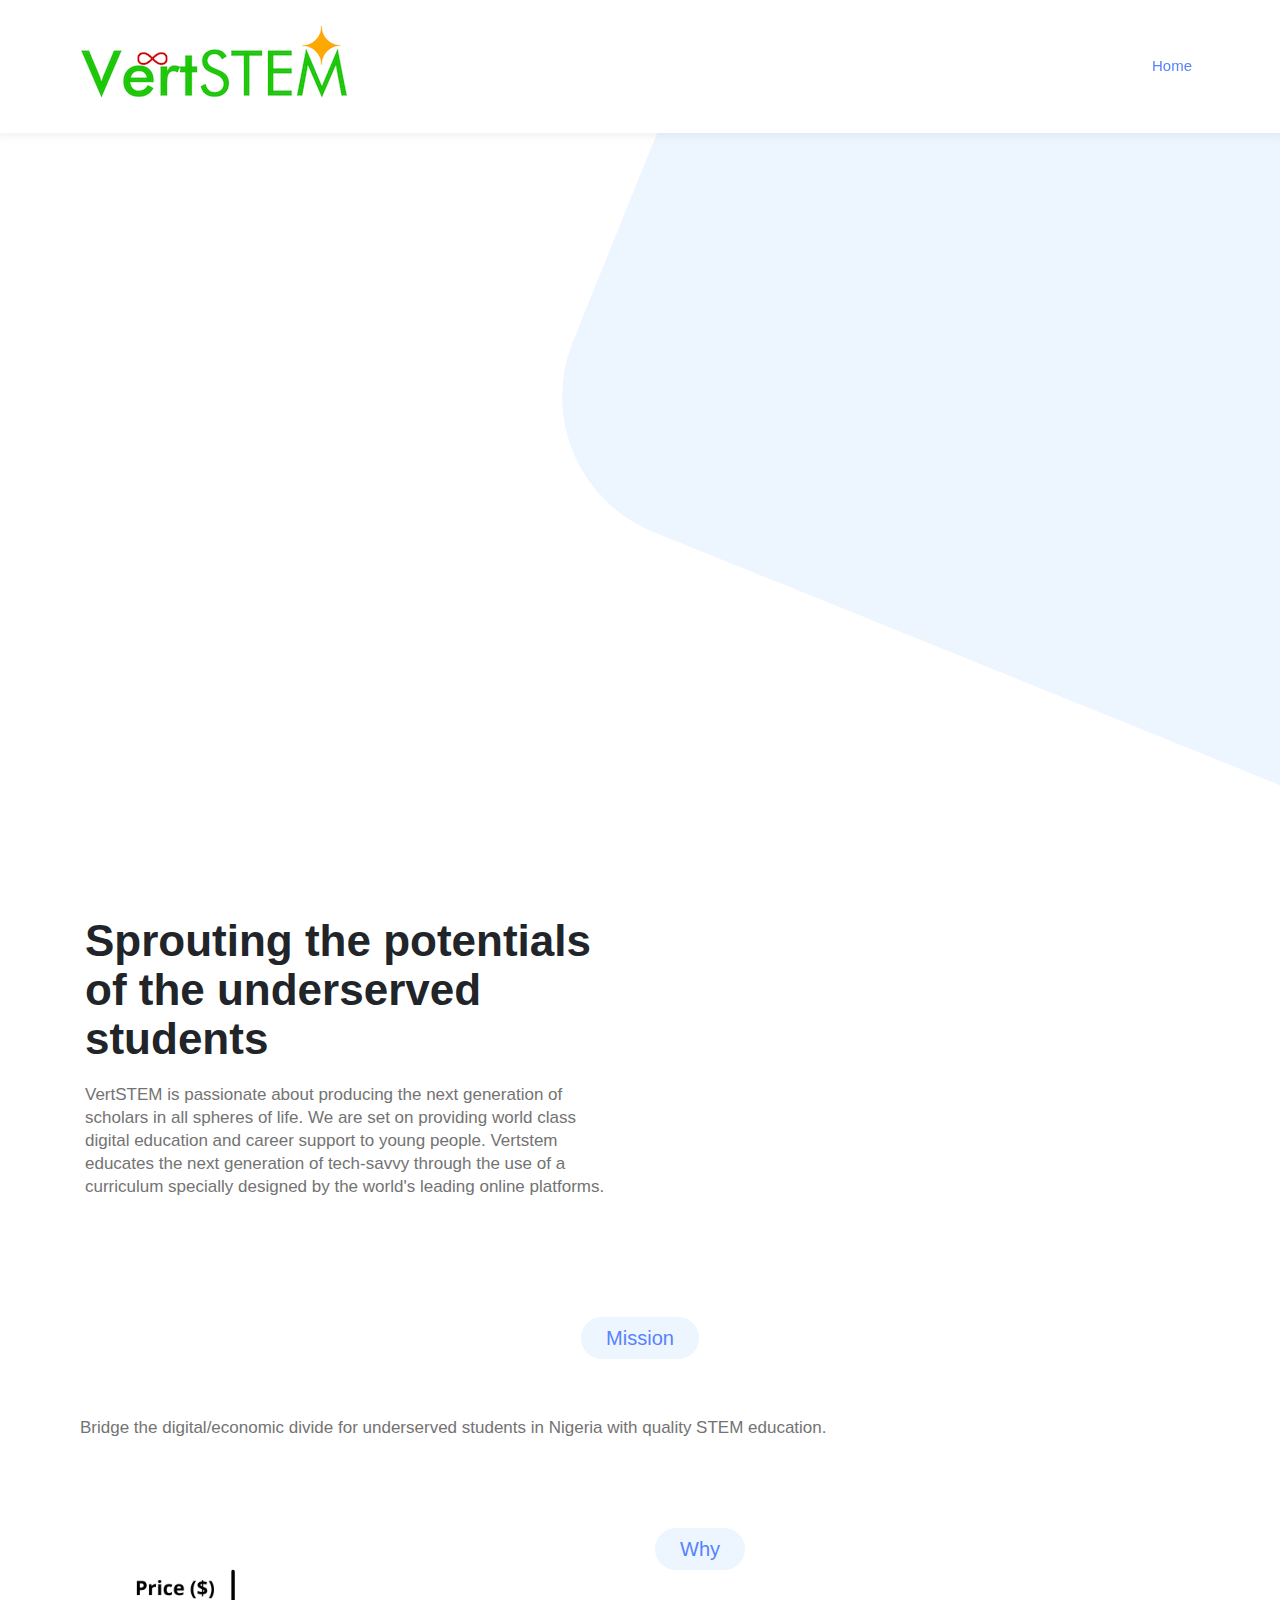
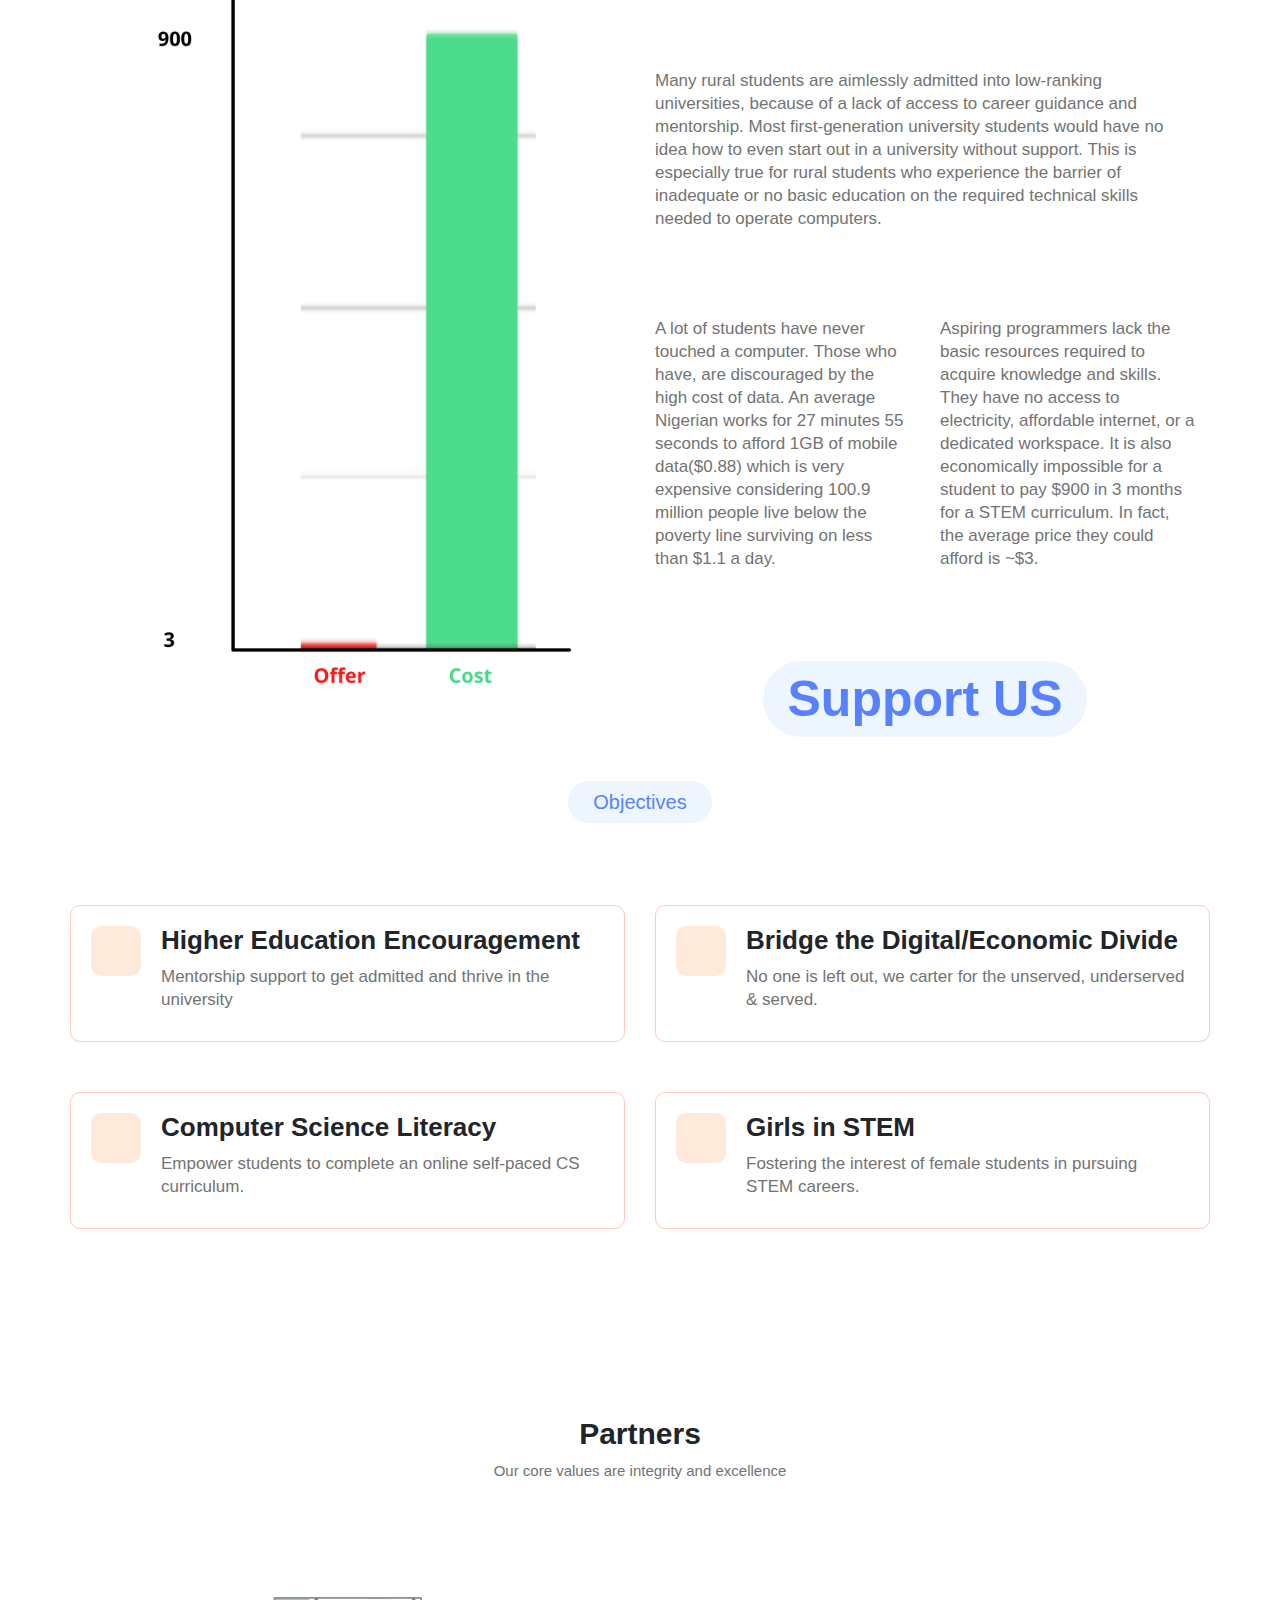
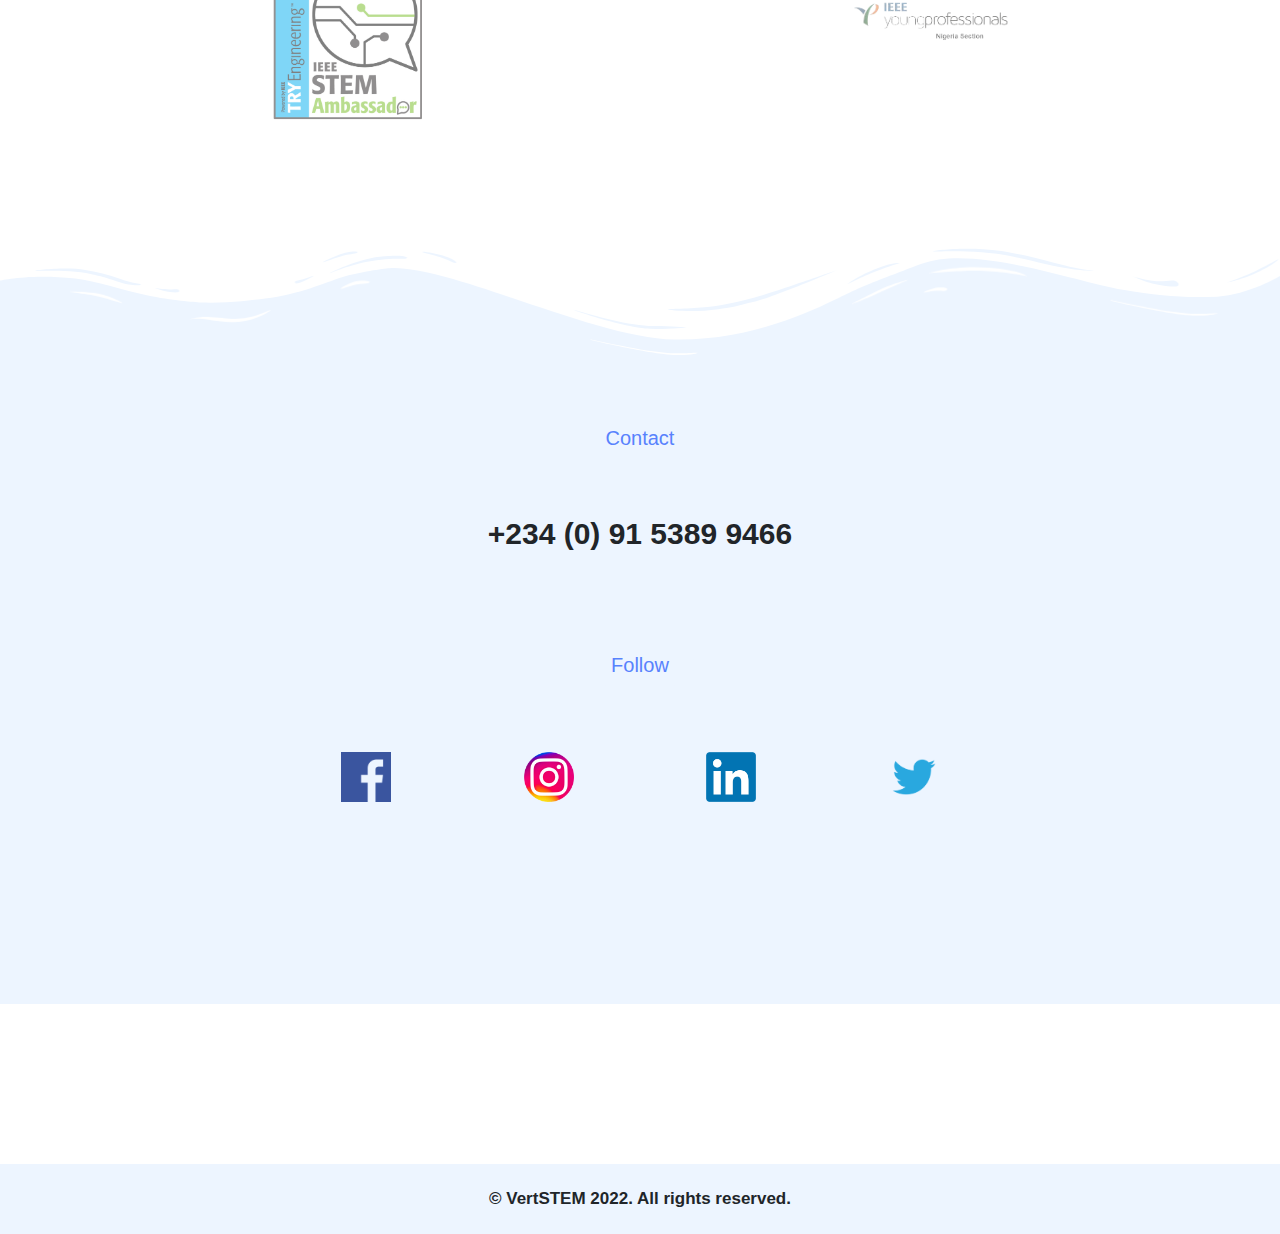
==== commit 0456feda: "Add files via upload" ====
--- a/index.html
+++ b/index.html
@@ -51,32 +51,28 @@
 
 
 			
-			<div data-elementor-type="post" data-elementor-id="4274" class="elementor elementor-4274" data-elementor-settings="[]">
-			<div class="elementor-inner">
-			<div class="elementor-section-wrap">
+		<div data-elementor-type="post" data-elementor-id="4274" class="elementor elementor-4274" data-elementor-settings="[]">
+		<div class="elementor-inner">
+		<div class="elementor-section-wrap">
 							
 			<section class="elementor-element elementor-element-50d622d img-shape-1 elementor-section-height-min-height elementor-section-boxed elementor-section-height-default elementor-section-items-middle elementor-section elementor-top-section" data-id="50d622d" data-element_type="section" data-settings="{&quot;background_background&quot;:&quot;classic&quot;}">
 
 			<div class="elementor-container elementor-column-gap-default">
-			<div class="elementor-row">
-			<div class="elementor-element elementor-element-29823d1 elementor-column elementor-col-100 elementor-top-column" data-id="29823d1" data-element_type="column" id="home-sec">
-			<div class="elementor-column-wrap  elementor-element-populated">
 			<div class="elementor-widget-wrap">
 			<div class="elementor-element elementor-element-59ad6de elementor-widget elementor-widget-hero_slider" data-id="59ad6de" data-element_type="widget" data-widget_type="hero_slider.default">
 			<div class="elementor-widget-container">
 			<div class="sec-hero-slider">
-            <iframe width="560" height="315" src="https://www.youtube-nocookie.com/embed/OPOu_HGy3Zk?controls=0" title="YouTube video player" frameborder="0" allow="accelerometer; autoplay; clipboard-write; encrypted-media; gyroscope; picture-in-picture" allowfullscreen></iframe>
+            <iframe width="560" height="315" src="https://www.youtube-nocookie.com/embed/OPOu_HGy3Zk?controls=0" title="YouTube video player" frameborder="0" allow="accelerometer; autoplay; clipboard-write; encrypted-media; gyroscope; picture-in-picture" allowfullscreen>
+            </iframe>
                                                    
             </div>
             </div>
-			<div>
-			</div>
-			</div>
-			</div>
 			</div>
 			</div>
 			</div>
 			</section>
+			
+			
 
 
 
@@ -104,9 +100,9 @@
                                         
                 <div class="sec-content">
 
-                <h1 class="mb-20px">Sprouting the potentials of underserved students</h1>
-
-                <p>VertSTEM is  passionate about producing a next generation of scholars in all spheres of life.We are set on providing world class digital education and career support to young people . Vertstem educates the next generation of tech-savvy through the use of a curriculum specially designed by the world's leading online platforms.</p>
+                <h1 class="mb-20px">Sprouting the potentials of the underserved students</h1>
+
+                <p>VertSTEM is  passionate about producing the next generation of scholars in all spheres of life. We are set on providing world class digital education and career support to young people. Vertstem educates the next generation of tech-savvy through the use of a curriculum specially designed by the world's leading online platforms.</p>
                                 
                           
                 </div>
@@ -133,7 +129,7 @@
 				<div class="elementor-widget-container">
 			    <div class="mt-25px mb-25px">
                             
-                    <img class="" src="./Digital Pulse Technologies – Creating cutting edge technologies_files/x.png" alt="">
+                 <img class="" src="./Digital Pulse Technologies – Creating cutting edge technologies_files/ideax.png" alt="">
                
                         
                 </div>
@@ -166,7 +162,7 @@
                                        
                 </div> 
 
-                <p class="title-p">Our mission is to be the bridge that links underserved secondary students with quality higher education.We utilize STEM education and advocacy to nurture the love for learning in underserved rural communities, thereby reducing the failure rate in UTME exams, digital unemployment and emigration. </p>
+                <p class="title-p">Bridge the digital/economic divide for underserved students in Nigeria with quality STEM education. </p>
              
        			</div>
         		</div>
@@ -207,7 +203,7 @@
                                   <br> </br>  <br> </br> <br> </br>                                                     
                                 
                                                             <!-- <div class="sec-desc"> -->
-                                    <p class="title-p">Many rural students are aimlessly admitted into low ranking universities, because of lack of access to career guidance and mentorship. Most first generation university students would have no idea how to even start out in a university without support. This is especially true for rural students who experience the barrier of inadequate or no basic education on the required technical skills needed to operate computers.</p>
+                                    <p class="title-p">Many rural students are aimlessly admitted into low-ranking universities, because of a lack of access to career guidance and mentorship. Most first-generation university students would have no idea how to even start out in a university without support. This is especially true for rural students who experience the barrier of inadequate or no basic education on the required technical skills needed to operate computers.</p>
                                 <!-- </div> -->
                             
                     </div>
@@ -231,7 +227,7 @@
                                                                                         
                                      <br> </br>                                                    
                                                             <!-- <div class="sec-desc"> -->
-                                    <p class="title-p">A lot of students have never touched a computer.Those who have  are discouraged by the high cost of data. An average Nigerian works for 27 minutes 55 seconds to afford 1GB of mobile data($0.88) which is very expensive considering 100.9 million people live below the poverty line surviving on less than $1.1 a day.</p>
+                                    <p class="title-p">A lot of students have never touched a computer. Those who have, are discouraged by the high cost of data. An average Nigerian works for 27 minutes 55 seconds to afford 1GB of mobile data($0.88) which is very expensive considering 100.9 million people live below the poverty line surviving on less than $1.1 a day.</p>
 
 
                                     <br> </br> 
@@ -247,7 +243,7 @@
 
                 					<br> </br> 
 
-                                    <p class="title-p">Aspiring programmers lack the basic resources required to acquire knowledge and skills.They have no access to electricity, affordable internet or a dedicated workspace. It is also economically impossible for a student to pay $900 in 3 months for a STEM curriculum. Infact, the average price they could afford is ~$3.</p>
+                                    <p class="title-p">Aspiring programmers lack the basic resources required to acquire knowledge and skills. They have no access to electricity, affordable internet, or a dedicated workspace. It is also economically impossible for a student to pay $900 in 3 months for a STEM curriculum. In fact, the average price they could afford is ~$3.</p>
 
                                     <br> </br> 
                                 <!-- </div> -->
@@ -262,7 +258,7 @@
             		<div class="section-title section-title-center">
 
                 
-                	<span class="fs-20 fw-400 pt-10px pb-10px pr-25px pl-25px radius-50px bg-gray color-blue">Support</span>
+                	<span class="fs-50 fw-700 pt-10px pb-10px pr-25px pl-25px radius-50px bg-gray color-blue">Support US</span >
 
               		
 
@@ -508,40 +504,43 @@
 					
 				</div>
 			
-				<h3> CONTACT </h3>
+				<span class="fs-20 fw-400 pt-10px pb-10px pr-25px pl-25px radius-50px bg-gray color-blue">Contact</span>
+				<br> </br> <br> </br>
+				<h3 class="mb-15px"><span style="color: #212529">+234 (0) 91 5389 9466</span></h3>
 				
-				<h3 class="mb-15px"><span style="color: #212529;">+234 (0) 91 5389 9466</span></h3>
-				
 
 				<br> </br> <br> </br>
 
-				<h3>FOLLOW</h3>
-
-
-<section class="w3l-contacts-12 py-5">
-	
-  <div class="container py-md-4">
-    <div class="contacts12-main">
-                  
-<div class="row">
+				<span class="fs-20 fw-400 pt-10px pb-10px pr-25px pl-25px radius-50px bg-gray color-blue">Follow</span>
+
+
+					<section class="w3l-contacts-12 py-5">
+						
+					  <div class="container py-md-4">
+					    <div class="contacts12-main">
+					                  
+					<div class="row">
                     <div class="col-lg-3 content-photo mt-lg-0 mt-sm-5 mb-md-0 mb-4">
-                      <a target="_blank" href="https://www.facebook.com/vertstem/"><img src="./Digital Pulse Technologies – Creating cutting edge technologies_files/facebook.png"  class="img-fluid" alt="content-photo"></a>
+                      <a target="_blank" href="https://www.facebook.com/vertstem/"><img src="./Digital Pulse Technologies – Creating cutting edge technologies_files/facebook.png"  style="width:50px"  alt="content-photo"></a>
+                    </div>
+
+
+                    <div class=" col-lg-3 content-photo mt-lg-0 mt-sm-5 mb-md-0 mb-4">
+                      <a target="_blank" href="https://www.instagram.com/vertstem/"><img src="./Digital Pulse Technologies – Creating cutting edge technologies_files/instagram.png" style="width:50px" alt="content-photo"></a>
                     </div>
 
                      <div class=" col-lg-3 content-photo mt-lg-0 mt-sm-5 mb-md-0 mb-4">
-                      <a target="_blank" href="https://www.linkedin.com/company/79996338/"><img src="./Digital Pulse Technologies – Creating cutting edge technologies_files/linkedIn.png" class="img-fluid2" alt="content-photo"></a>
+                      <a target="_blank" href="https://www.linkedin.com/company/79996338/"><img src="./Digital Pulse Technologies – Creating cutting edge technologies_files/linkedIn.png" style="width:50px" alt="content-photo"></a>
                     </div>
 
 
                    <div class=" col-lg-3 content-photo mt-lg-0 mt-sm-5 mb-md-0 mb-4">
-                      <a target="_blank" href="https://twitter.com/VertSTEM/"><img src="./Digital Pulse Technologies – Creating cutting edge technologies_files/twitter.png" class="img-fluid2" alt="content-photo"></a>
-                    </div>
-
-
-
-                    <div class=" col-lg-3 content-photo mt-lg-0 mt-sm-5 mb-md-0 mb-4">
-                      <a target="_blank" href="https://www.instagram.com/vertstem/"><img src="./Digital Pulse Technologies – Creating cutting edge technologies_files/instagram.png" class="img-fluid2" alt="content-photo"></a>
-                    </div>
+                      <a target="_blank" href="https://twitter.com/VertSTEM/"><img src="./Digital Pulse Technologies – Creating cutting edge technologies_files/twitter.png" style="width:50px" alt="content-photo"></a>
+                    </div>
+
+
+
+                    
                   </div>
 
     </div>
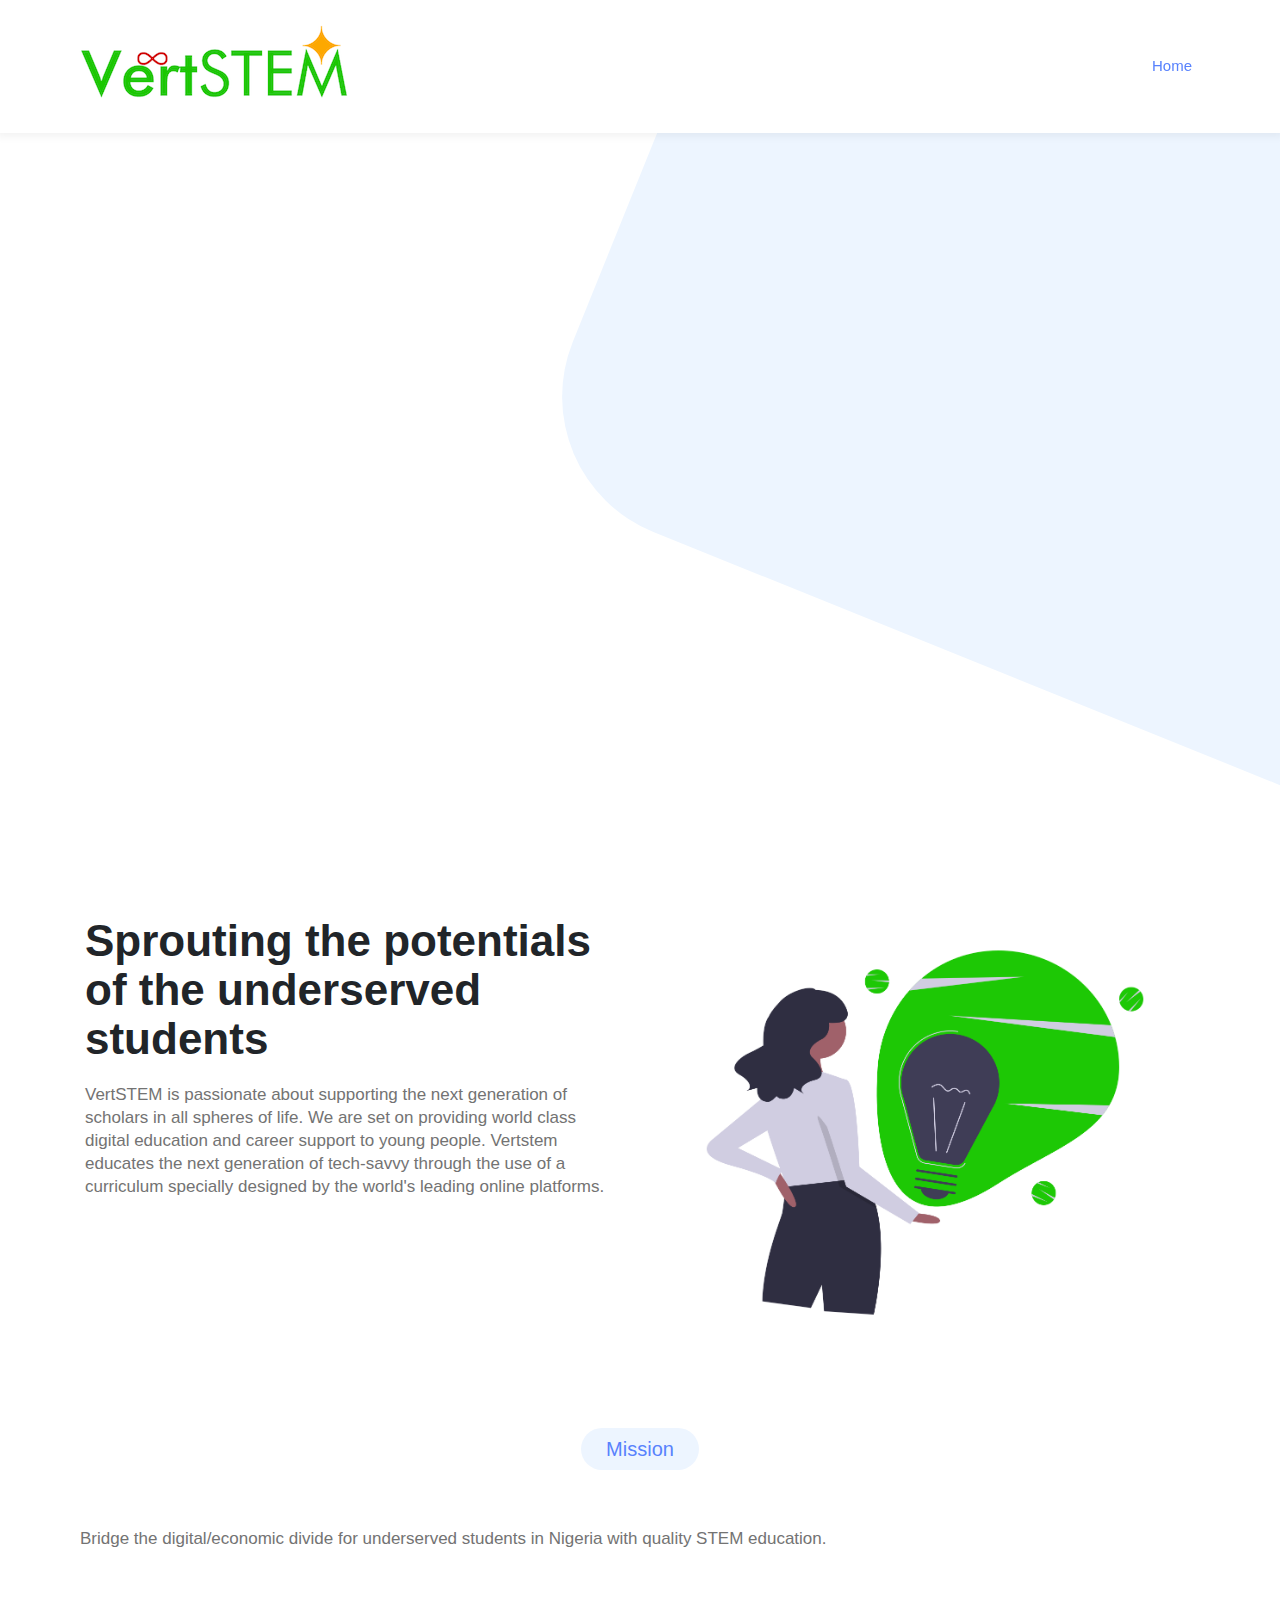
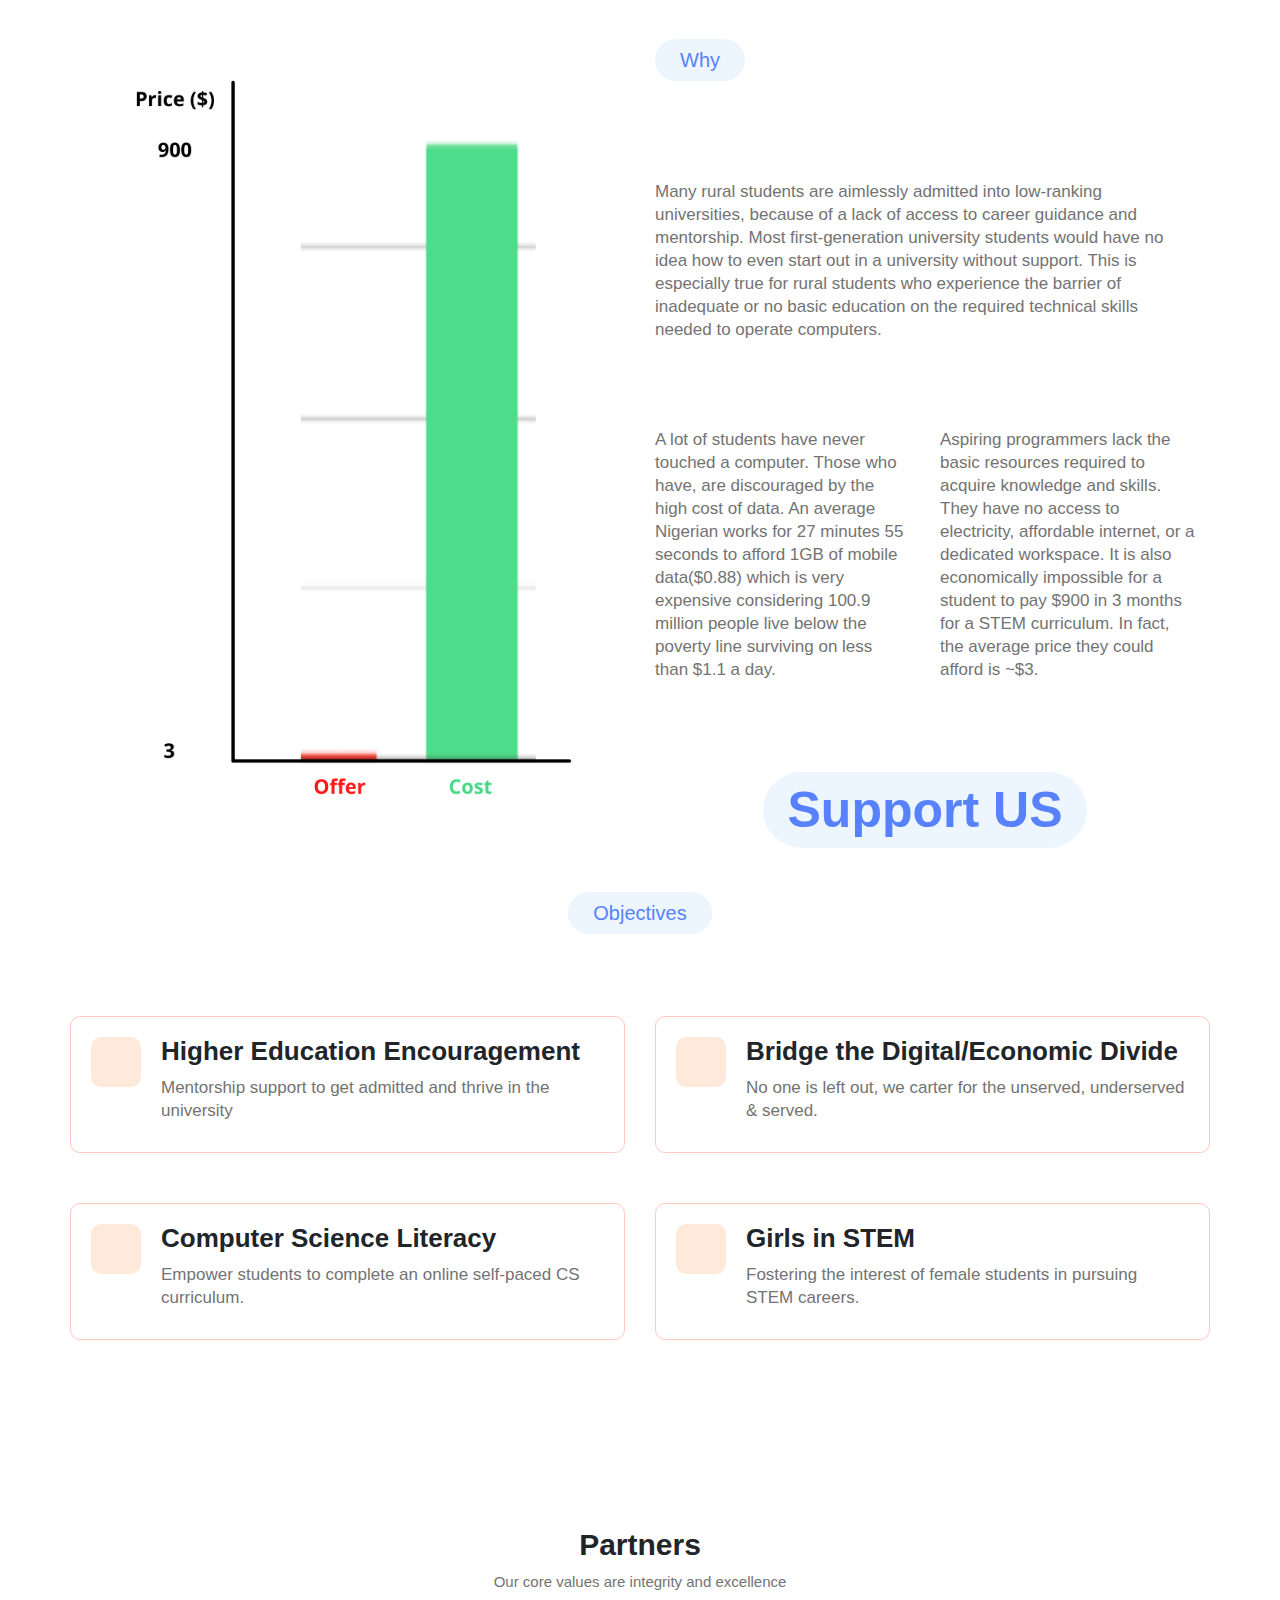
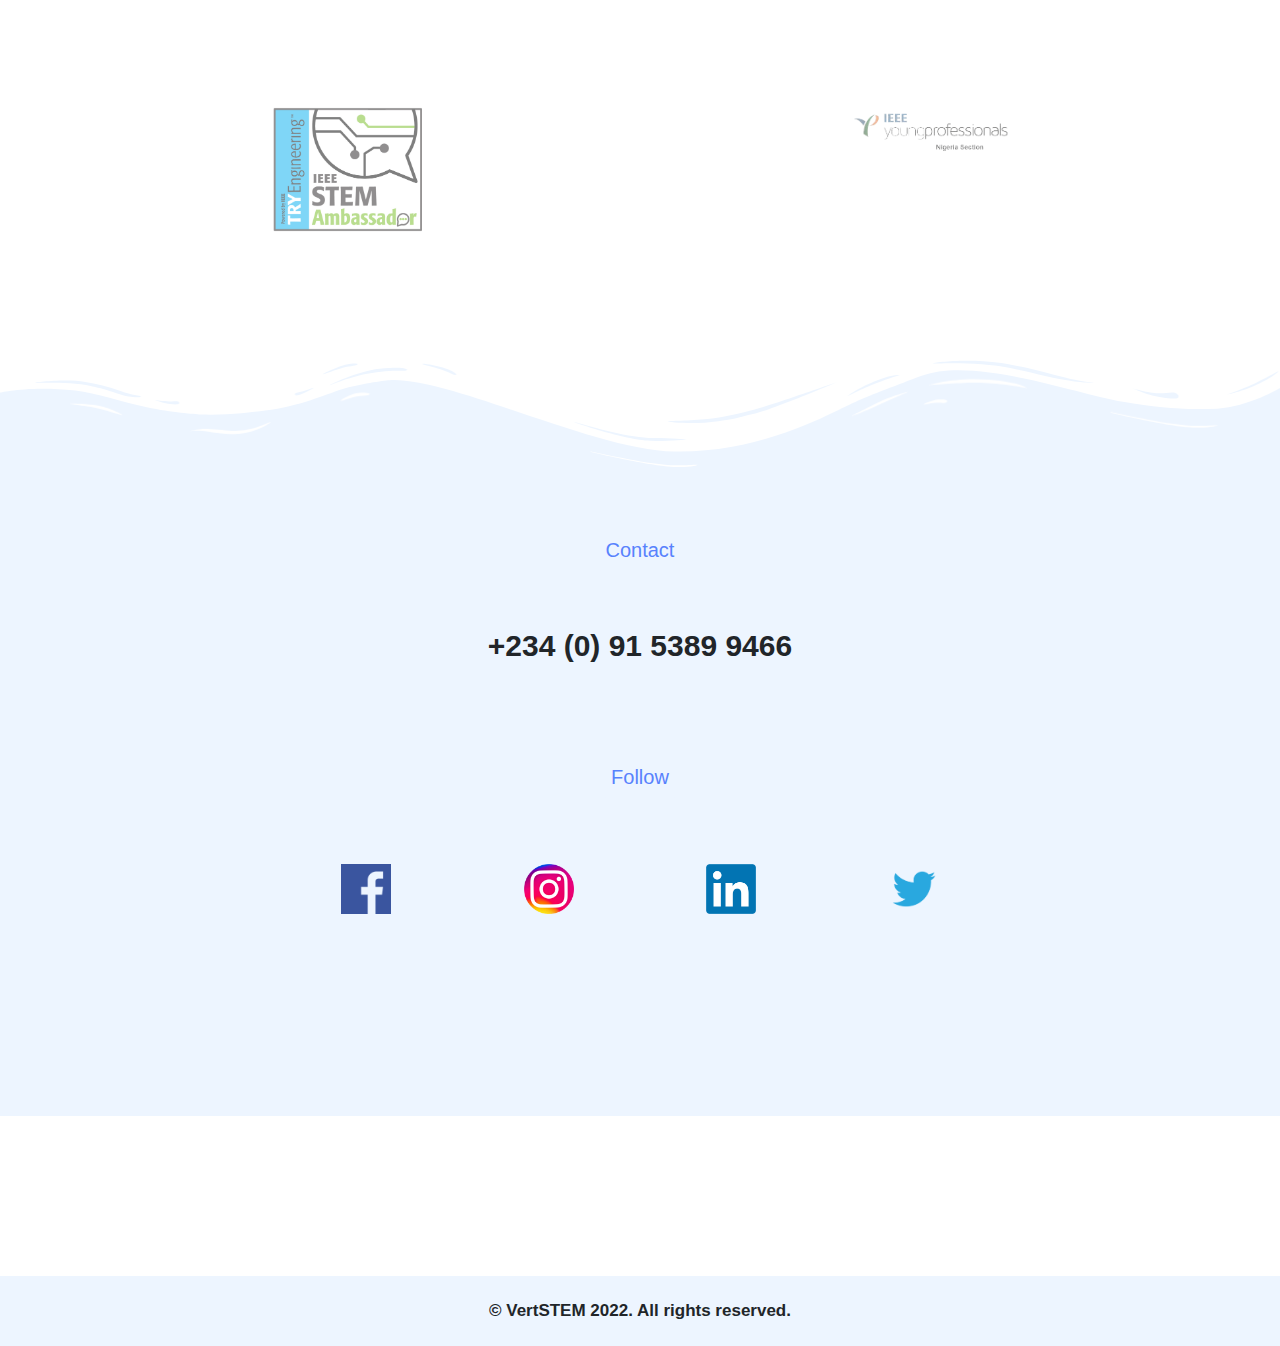
==== commit f7aa38a9: "Add files via upload" ====
--- a/index.html
+++ b/index.html
@@ -102,7 +102,7 @@
 
                 <h1 class="mb-20px">Sprouting the potentials of the underserved students</h1>
 
-                <p>VertSTEM is  passionate about producing the next generation of scholars in all spheres of life. We are set on providing world class digital education and career support to young people. Vertstem educates the next generation of tech-savvy through the use of a curriculum specially designed by the world's leading online platforms.</p>
+                <p>VertSTEM is  passionate about supporting the next generation of scholars in all spheres of life. We are set on providing world class digital education and career support to young people. Vertstem educates the next generation of tech-savvy through the use of a curriculum specially designed by the world's leading online platforms.</p>
                                 
                           
                 </div>
